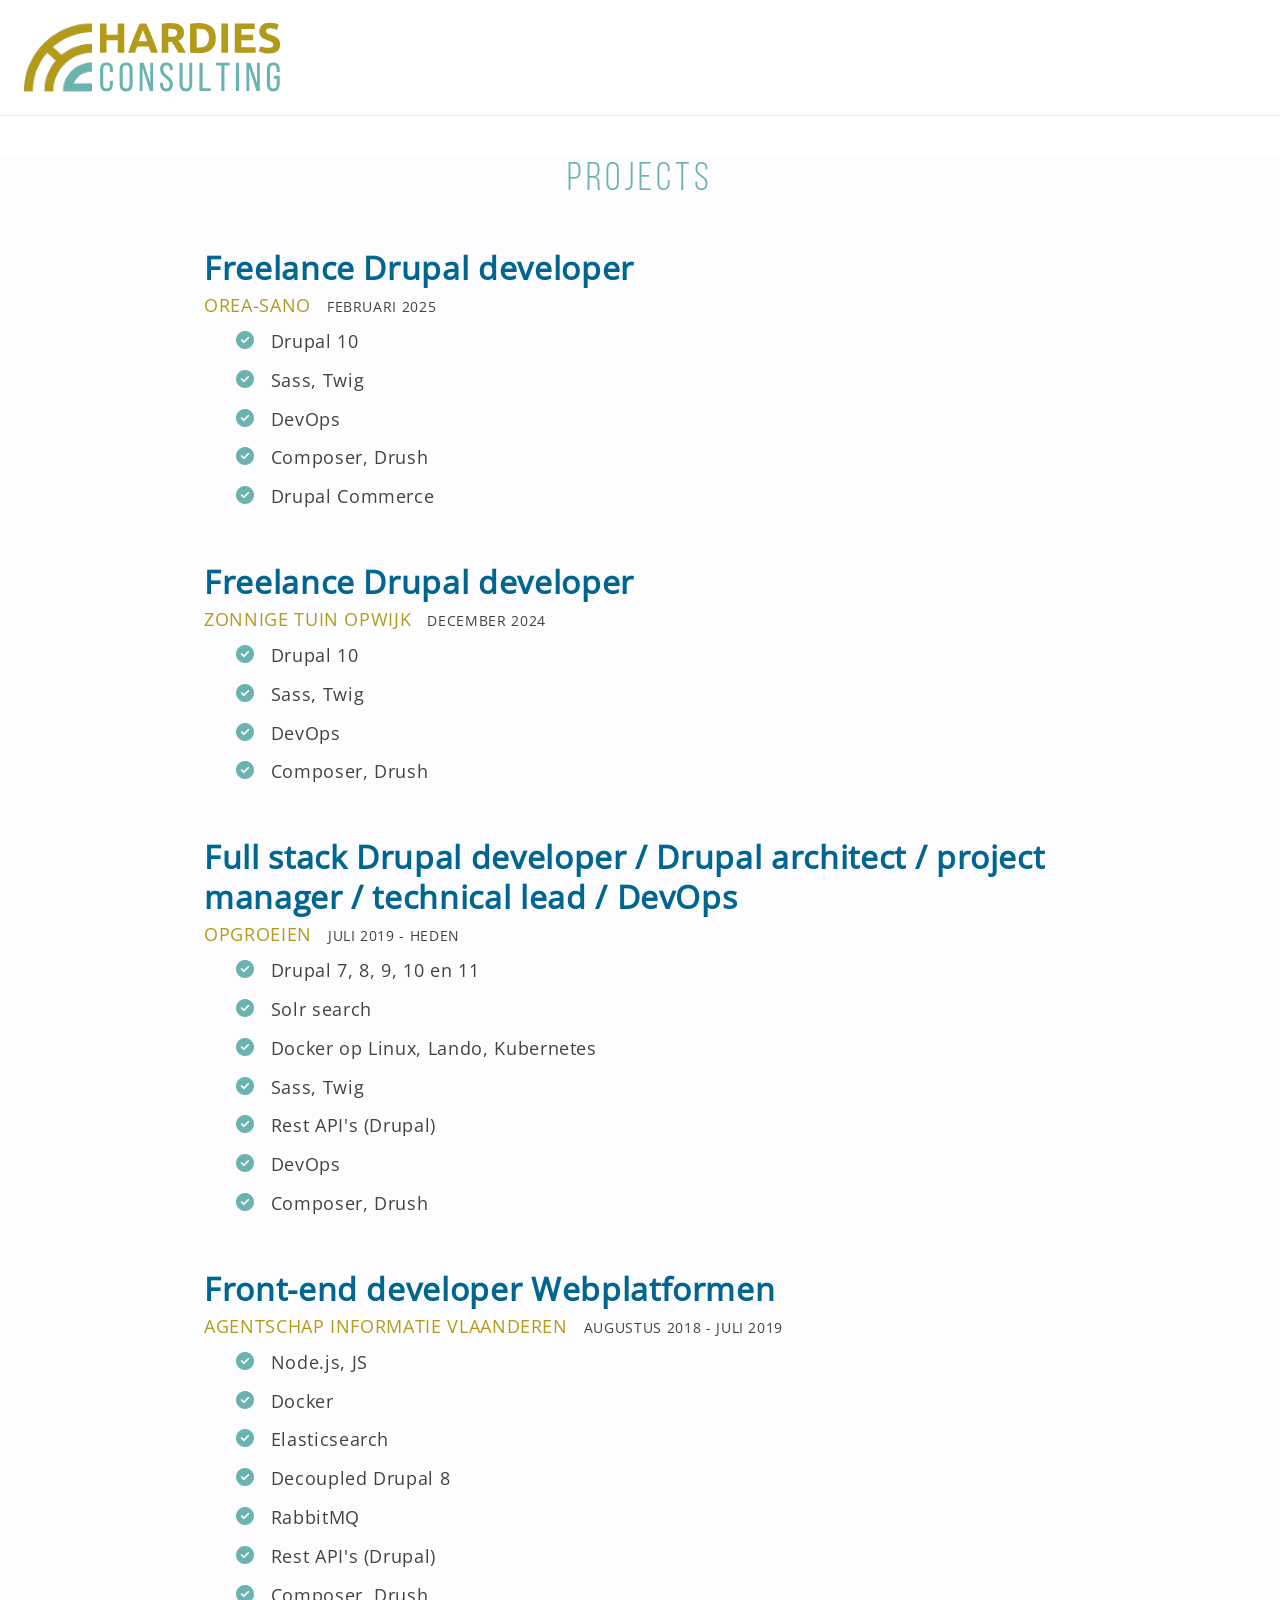
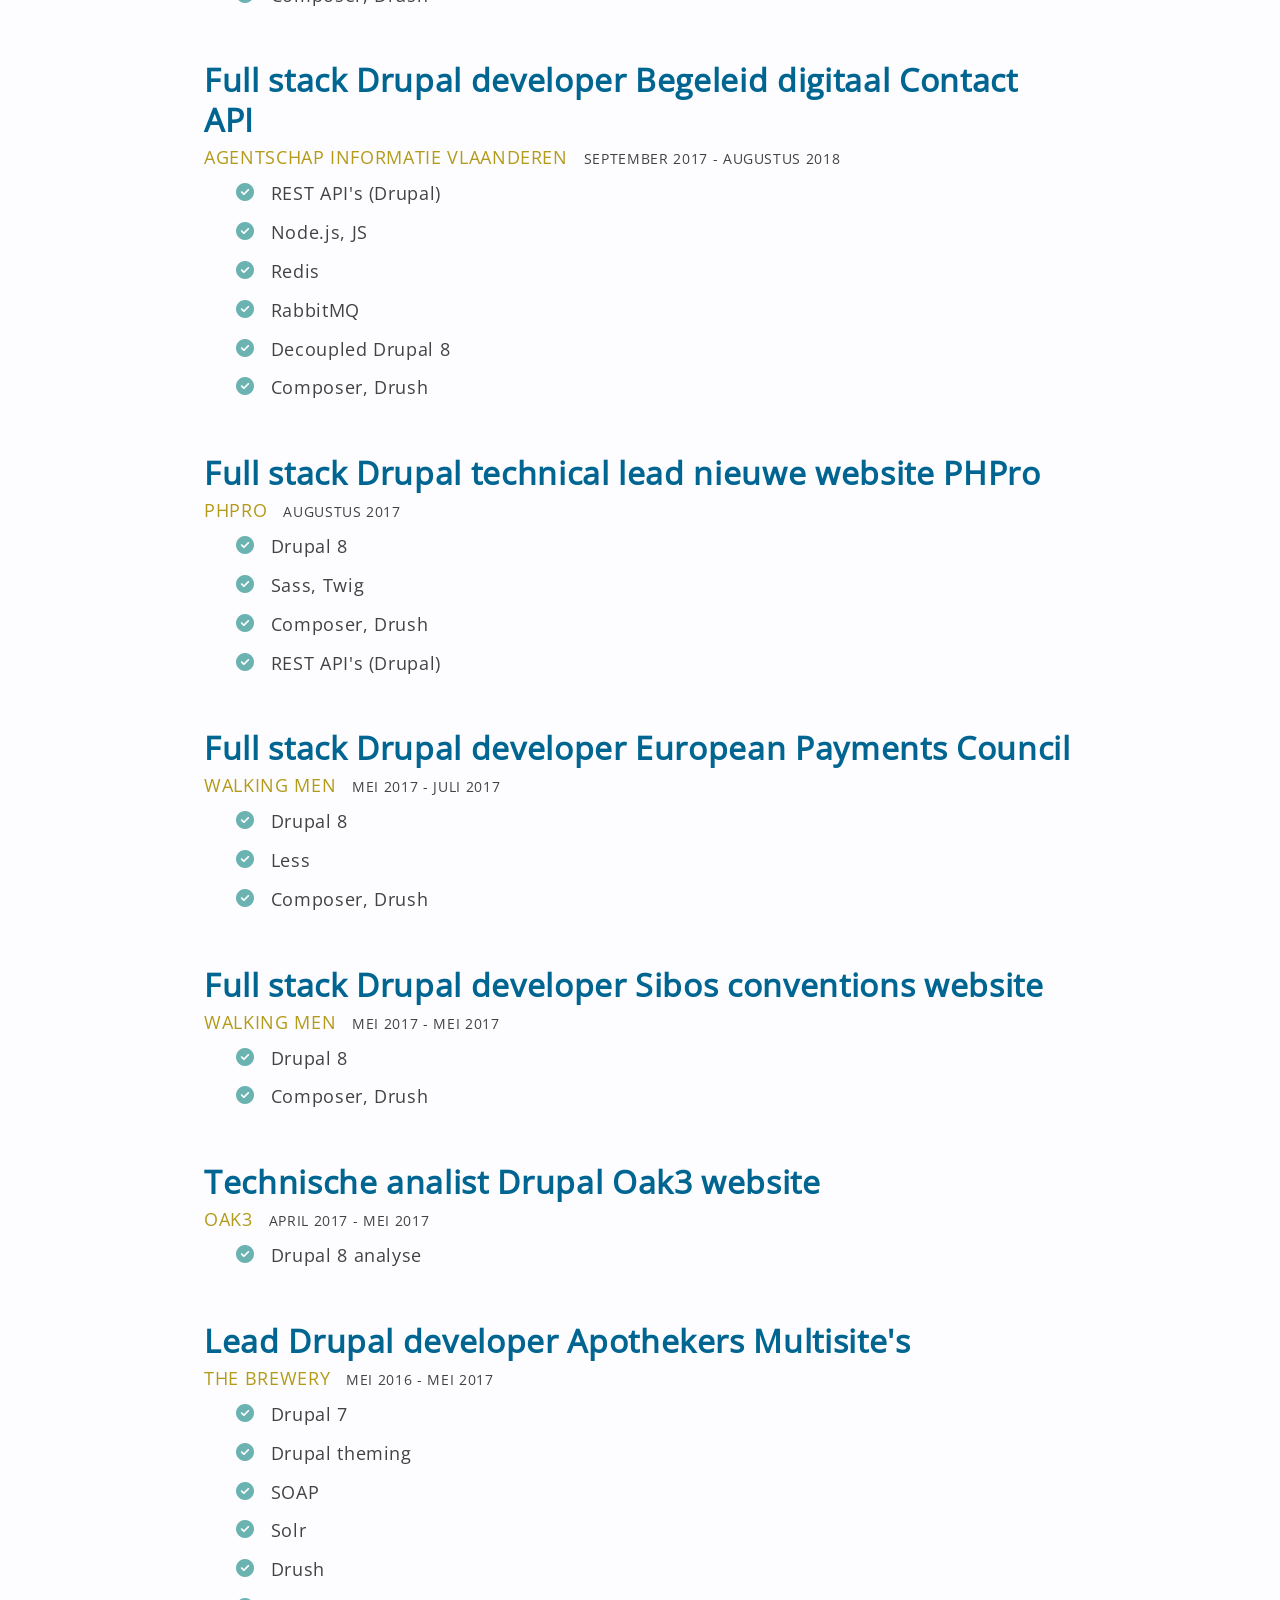
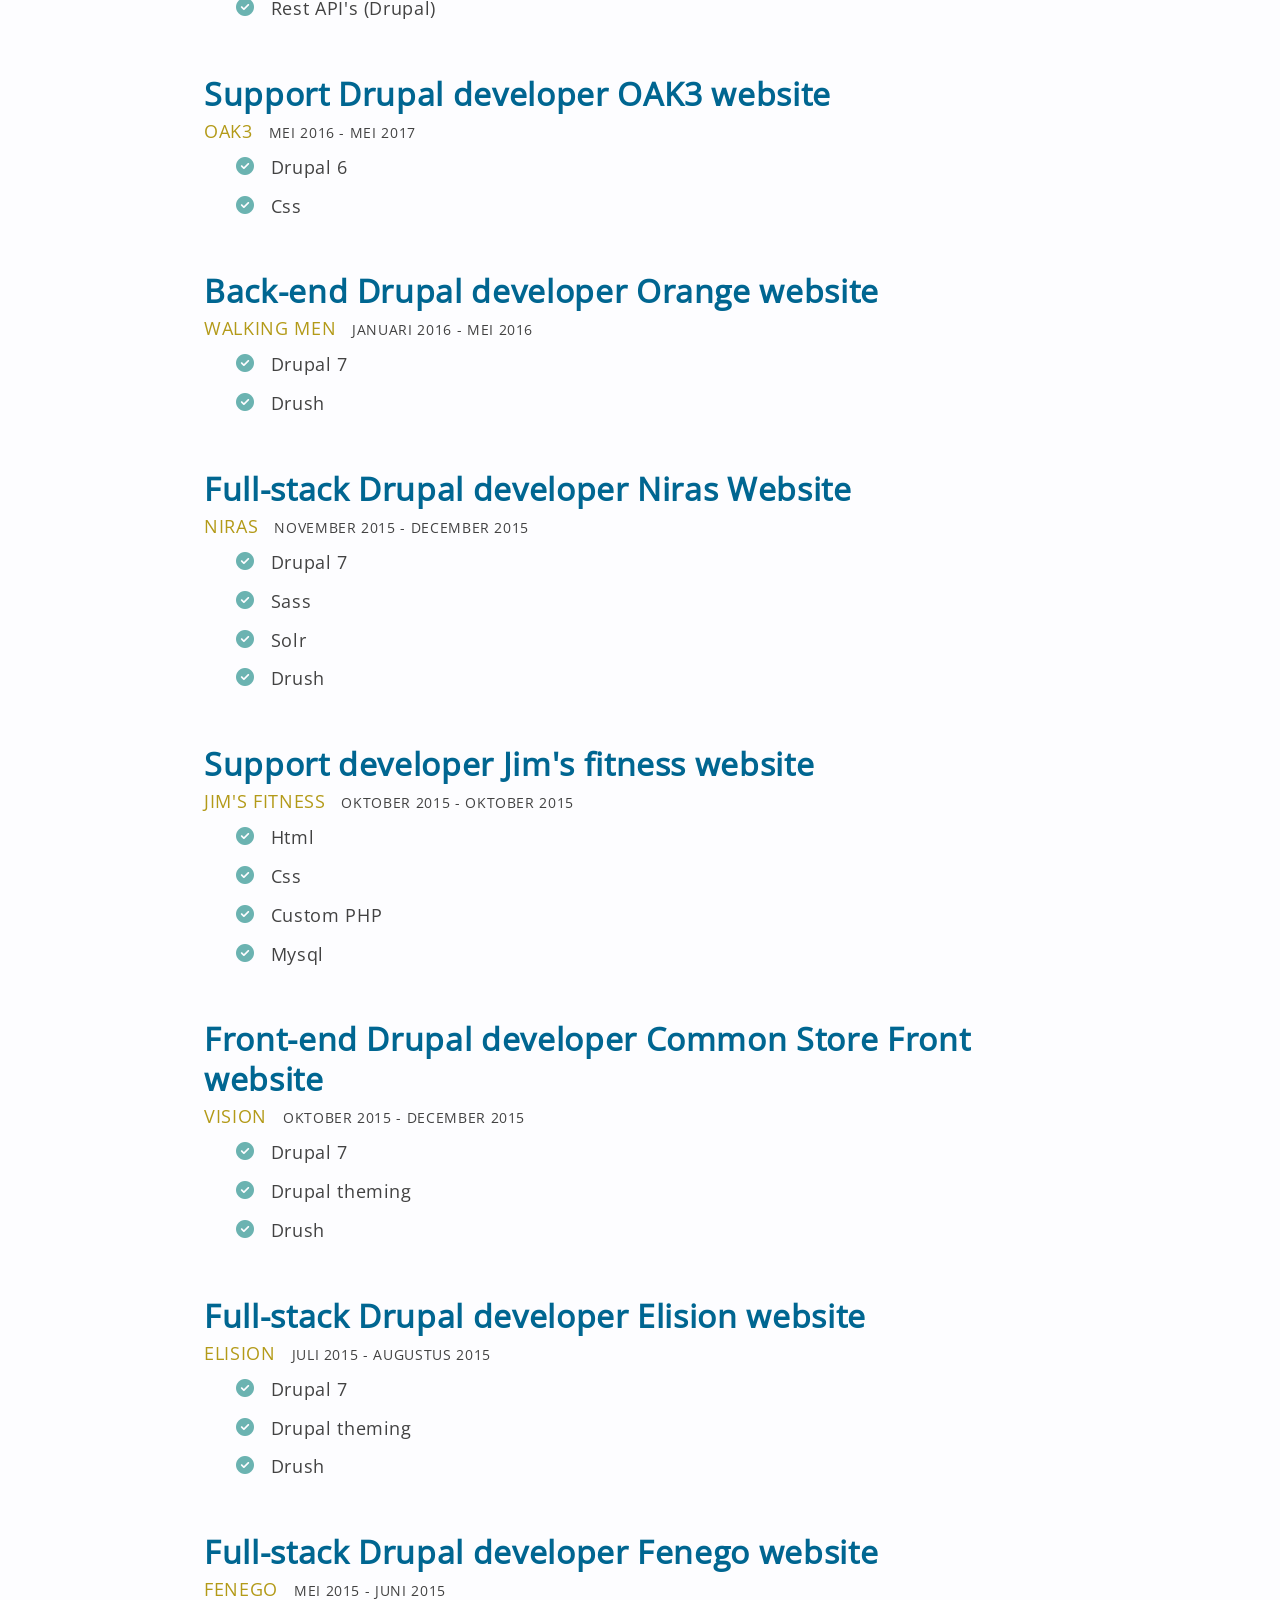
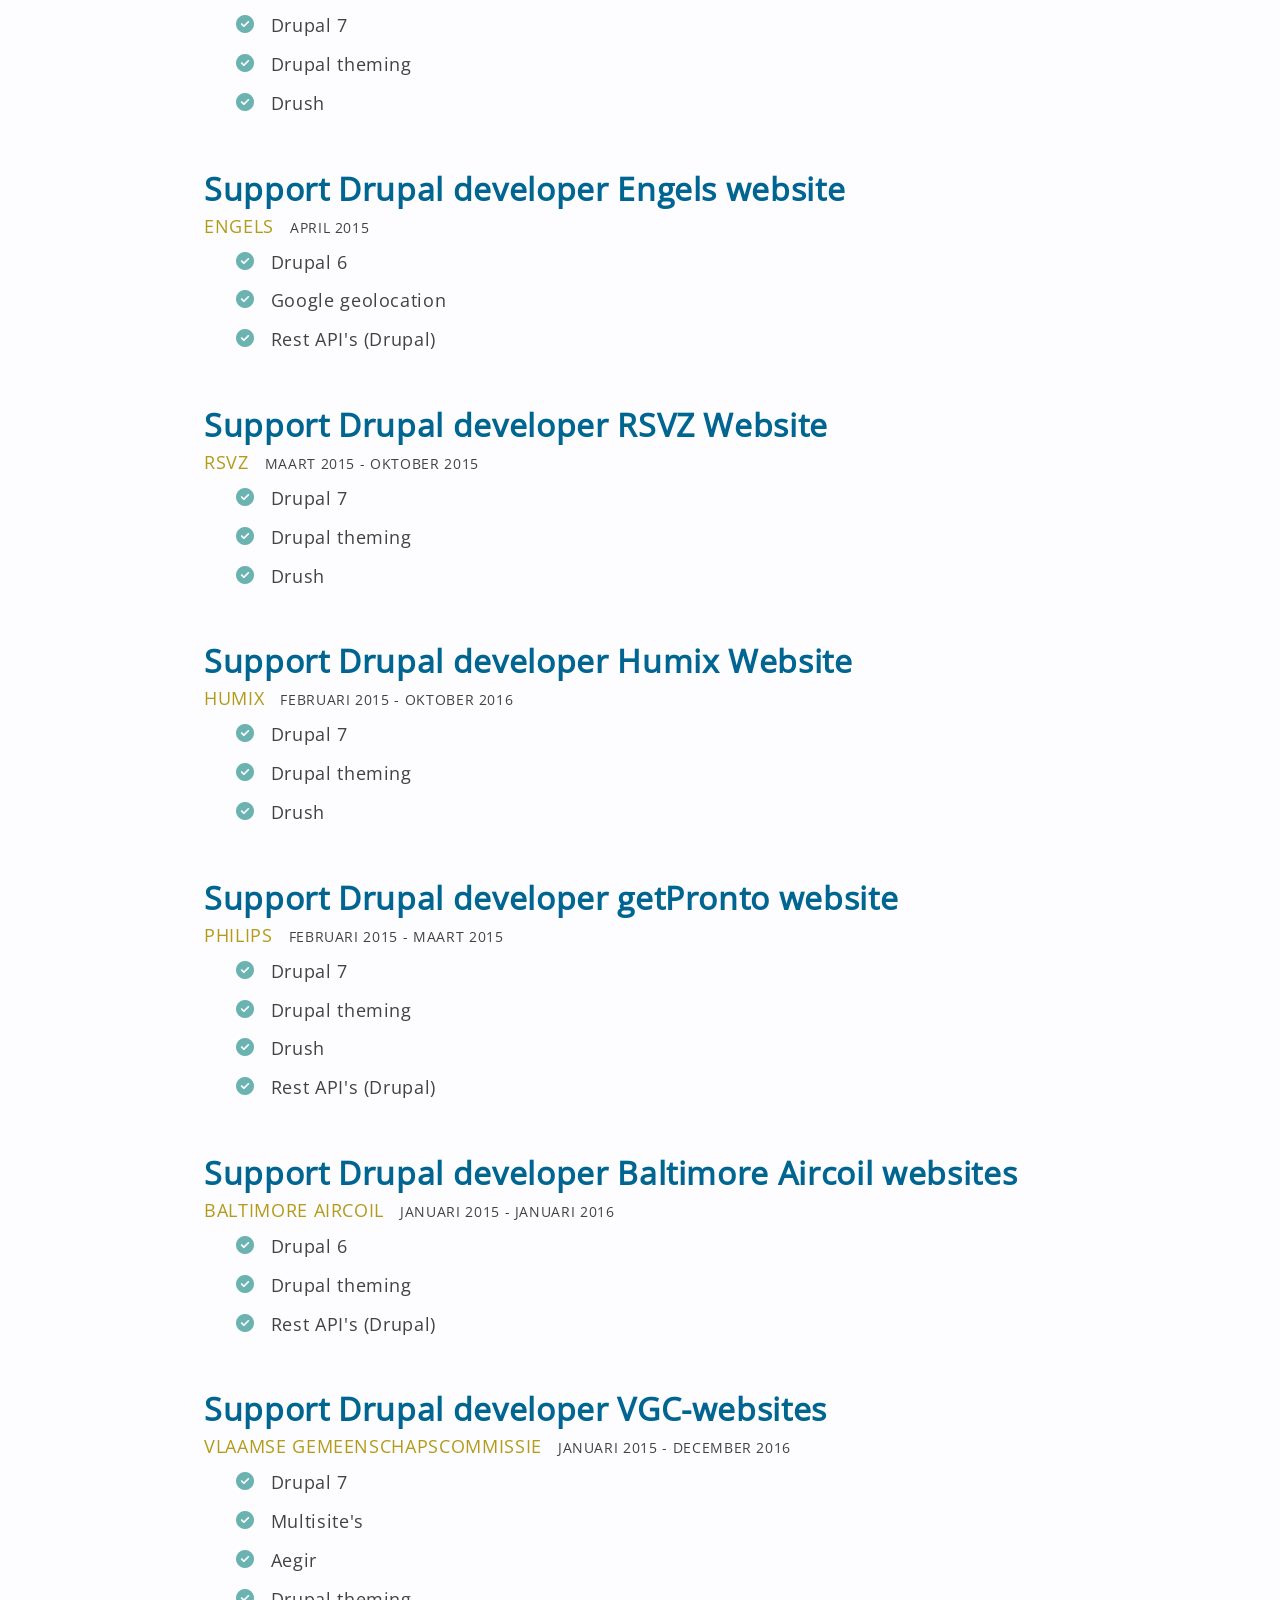
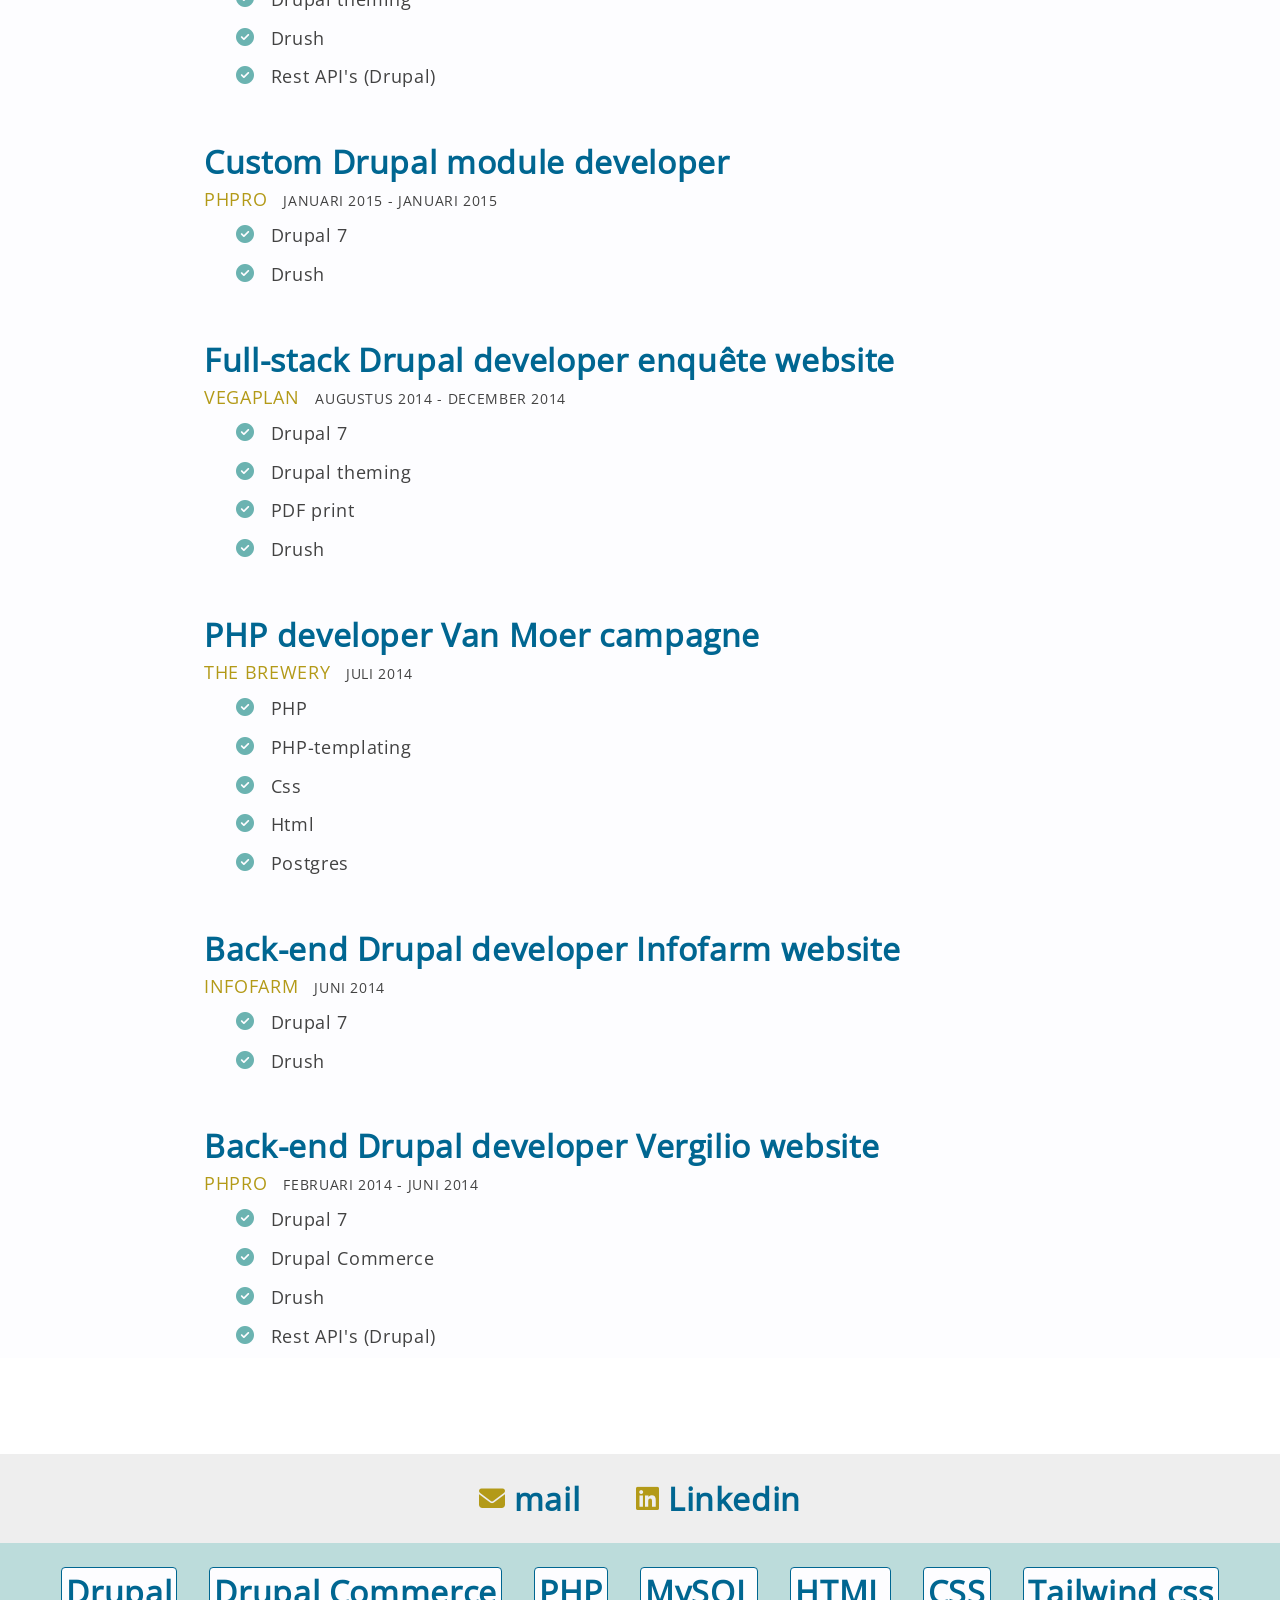
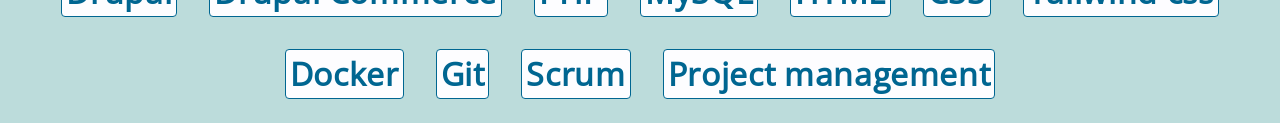
==== projects/index.html @ 497b642d "adding projects page" ====
<!doctype html>
<html lang="en" dir="ltr" prefix="og: https://ogp.me/ns#">
  <head>
    <meta charset="utf-8" />
    <meta name="description" content="Projects of Kwinten Hardies. All round freelance web developer with more than ten years of experiece." />
    <meta name="abstract" content="Projects of Kwinten Hardies. All round freelance web developer with more than ten years of experiece.." />
    <meta name="keywords" content="Freelance, Hardies Consulting, Kwinten Hardies, Hardies, Kwinten, Web developer, Drupal, Scrum, TailwindCss, HTML, CSS, Projects" />
    <meta name="geo.region" content="BE" />
    <meta name="geo.placename" content="Opwijk" />
    <meta name="robots" content="index, follow" />
    <link rel="shortlink" href="https://hardiesconsulting.be/projects" />
    <link rel="canonical" href="https://hardiesconsulting.be/projects" />
    <meta property="og:site_name" content="Hardies Consulting" />
    <meta property="og:url" content="https://hardiesconsulting.be/projects/index.html" />
    <meta property="og:title" content="Homepage" />
    <meta property="og:locality" content="Opwijk" />
    <meta property="og:region" content="Vlaams-Brabant" />
    <meta property="og:postal_code" content="1745" />
    <meta property="og:country_name" content="België" />
    <meta property="og:email" content="kwinten@hardiesconsulting.be" />
    <meta property="og:locale" content="nl_BE" />
    <meta name="MobileOptimized" content="width" />
    <meta name="HandheldFriendly" content="true" />
    <meta name="viewport" content="width=device-width, initial-scale=1.0" />
    <link rel="icon" href="images/favicon.ico" type="image/vnd.microsoft.icon" />
    <!-- <link href="../css/site.css" rel="stylesheet" /> -->
    <link href="../css/site_compressed.css" rel="stylesheet" />
    <link href="https://cdnjs.cloudflare.com/ajax/libs/font-awesome/6.2.1/css/all.min.css" rel="stylesheet" />
    <title>Hardies Consulting - Projects</title>
  </head>

  <body>
    <header>
      <a href="/" class="go-home"><img src="../images/logo.svg" alt="HardiesConsultingLogo" /></a>
    </header>
    <main>
      <section class="projects">
        <h2>Projects</h2>
        <ul>
          <li>
            <h3>Freelance Drupal developer</h3>
            <p class="when">Orea-Sano<span class="projects-when">februari 2025</span></p>
            <ul class="experience-skills">
              <li><i class="fa-solid fa-circle-check"></i>Drupal 10</li>
              <li><i class="fa-solid fa-circle-check"></i>Sass, Twig</li>
              <li><i class="fa-solid fa-circle-check"></i>DevOps</li>
              <li><i class="fa-solid fa-circle-check"></i>Composer, Drush</li>
              <li><i class="fa-solid fa-circle-check"></i>Drupal Commerce</li>
            </ul>
          </li>
          <li>
            <h3>Freelance Drupal developer</h3>
            <p class="when">Zonnige Tuin Opwijk<span class="projects-when">december 2024</span></p>
            <ul class="experience-skills">
              <li><i class="fa-solid fa-circle-check"></i>Drupal 10</li>
              <li><i class="fa-solid fa-circle-check"></i>Sass, Twig</li>
              <li><i class="fa-solid fa-circle-check"></i>DevOps</li>
              <li><i class="fa-solid fa-circle-check"></i>Composer, Drush</li>
            </ul>
          </li>
          <li>
            <h3>Full stack Drupal developer / Drupal architect / project manager / technical lead / DevOps</h3>
            <p class="when">Opgroeien<span class="projects-when">juli 2019 - heden</span></p>
            <ul class="experience-skills">
              <li><i class="fa-solid fa-circle-check"></i>Drupal 7, 8, 9, 10 en 11</li>
              <li><i class="fa-solid fa-circle-check"></i>Solr search</li>
              <li><i class="fa-solid fa-circle-check"></i>Docker op Linux, Lando, Kubernetes</li>
              <li><i class="fa-solid fa-circle-check"></i>Sass, Twig</li>
              <li><i class="fa-solid fa-circle-check"></i>Rest API's (Drupal)</li>
              <li><i class="fa-solid fa-circle-check"></i>DevOps</li>
              <li><i class="fa-solid fa-circle-check"></i>Composer, Drush</li>
            </ul>
          </li>

          <li>
            <h3>Front-end developer Webplatformen</h3>
            <p class="when">Agentschap Informatie Vlaanderen<span class="projects-when">augustus 2018 - juli 2019</p>
            <ul class="experience-skills">
              <li><i class="fa-solid fa-circle-check"></i>Node.js, JS</li>
              <li><i class="fa-solid fa-circle-check"></i>Docker</li>
              <li><i class="fa-solid fa-circle-check"></i>Elasticsearch</li>
              <li><i class="fa-solid fa-circle-check"></i>Decoupled Drupal 8</li>
              <li><i class="fa-solid fa-circle-check"></i>RabbitMQ</li>
              <li><i class="fa-solid fa-circle-check"></i>Rest API's (Drupal)</li>
              <li><i class="fa-solid fa-circle-check"></i>Composer, Drush</li>
            </ul>
          </li>

          <li>
            <h3>Full stack Drupal developer Begeleid digitaal Contact API</h3>
            <p class="when">Agentschap Informatie Vlaanderen<span class="projects-when">september 2017 - augustus 2018</p>
            <ul class="experience-skills">
              <li><i class="fa-solid fa-circle-check"></i>REST API's (Drupal)</li>
              <li><i class="fa-solid fa-circle-check"></i>Node.js, JS</li>
              <li><i class="fa-solid fa-circle-check"></i>Redis</li>
              <li><i class="fa-solid fa-circle-check"></i>RabbitMQ</li>
              <li><i class="fa-solid fa-circle-check"></i>Decoupled Drupal 8</li>
              <li><i class="fa-solid fa-circle-check"></i>Composer, Drush</li>
            </ul>
          </li>

          <li>
            <h3>Full stack Drupal technical lead nieuwe website PHPro</h3>
            <p class="when">PHPro<span class="projects-when">augustus 2017</p>
            <ul class="experience-skills">
              <li><i class="fa-solid fa-circle-check"></i>Drupal 8</li>
              <li><i class="fa-solid fa-circle-check"></i>Sass, Twig</li>
              <li><i class="fa-solid fa-circle-check"></i>Composer, Drush</li>
              <li><i class="fa-solid fa-circle-check"></i>REST API's (Drupal)</li>
            </ul>
          </li>

          <li>
            <h3>Full stack Drupal developer European Payments Council</h3>
            <p class="when">Walking Men<span class="projects-when">mei 2017 - juli 2017</p>
            <ul class="experience-skills">
              <li><i class="fa-solid fa-circle-check"></i>Drupal 8</li>
              <li><i class="fa-solid fa-circle-check"></i>Less</li>
              <li><i class="fa-solid fa-circle-check"></i>Composer, Drush</li>
            </ul>
          </li>

          <li>
            <h3>Full stack Drupal developer Sibos conventions website</h3>
            <p class="when">Walking Men<span class="projects-when">mei 2017 - mei 2017</p>
            <ul class="experience-skills">
              <li><i class="fa-solid fa-circle-check"></i>Drupal 8</li>
              <li><i class="fa-solid fa-circle-check"></i>Composer, Drush</li>
            </ul>
          </li>

          <li>
            <h3>Technische analist Drupal Oak3 website</h3>
            <p class="when">OAK3<span class="projects-when">april 2017 - mei 2017</p>
            <ul class="experience-skills">
              <li><i class="fa-solid fa-circle-check"></i>Drupal 8 analyse</li>
            </ul>
          </li>

          <li>
            <h3>Lead Drupal developer Apothekers Multisite's</h3>
            <p class="when">The Brewery<span class="projects-when">mei 2016 - mei 2017</p>
            <ul class="experience-skills">
              <li><i class="fa-solid fa-circle-check"></i>Drupal 7</li>
              <li><i class="fa-solid fa-circle-check"></i>Drupal theming</li>
              <li><i class="fa-solid fa-circle-check"></i>SOAP</li>
              <li><i class="fa-solid fa-circle-check"></i>Solr</li>
              <li><i class="fa-solid fa-circle-check"></i>Drush</li>
              <li><i class="fa-solid fa-circle-check"></i>Rest API's (Drupal)</li>
            </ul>
          </li>

          <li>
            <h3>Support Drupal developer OAK3 website</h3>
            <p class="when">OAK3<span class="projects-when">mei 2016 - mei 2017</p>
            <ul class="experience-skills">
              <li><i class="fa-solid fa-circle-check"></i>Drupal 6</li>
              <li><i class="fa-solid fa-circle-check"></i>Css</li>
            </ul>
          </li>

          <li>
            <h3>Back-end Drupal developer Orange website</h3>
            <p class="when">Walking Men<span class="projects-when">januari 2016 - mei 2016</p>
            <ul class="experience-skills">
              <li><i class="fa-solid fa-circle-check"></i>Drupal 7</li>
              <li><i class="fa-solid fa-circle-check"></i>Drush</li>
            </ul>
          </li>

          <li>
            <h3>Full-stack Drupal developer Niras Website</h3>
            <p class="when">Niras<span class="projects-when">november 2015 - december 2015</p>
            <ul class="experience-skills">
              <li><i class="fa-solid fa-circle-check"></i>Drupal 7</li>
              <li><i class="fa-solid fa-circle-check"></i>Sass</li>
              <li><i class="fa-solid fa-circle-check"></i>Solr</li>
              <li><i class="fa-solid fa-circle-check"></i>Drush</li>
            </ul>
          </li>

          <li>
            <h3>Support developer Jim's fitness website</h3>
            <p class="when">Jim's Fitness<span class="projects-when">oktober 2015 - oktober 2015</p>
            <ul class="experience-skills">
              <li><i class="fa-solid fa-circle-check"></i>Html</li>
              <li><i class="fa-solid fa-circle-check"></i>Css</li>
              <li><i class="fa-solid fa-circle-check"></i>Custom PHP</li>
              <li><i class="fa-solid fa-circle-check"></i>Mysql</li>
            </ul>
          </li>

          <li>
            <h3>Front-end Drupal developer Common Store Front website</h3>
            <p class="when">Vision<span class="projects-when">oktober 2015 - december 2015</p>
            <ul class="experience-skills">
              <li><i class="fa-solid fa-circle-check"></i>Drupal 7</li>
              <li><i class="fa-solid fa-circle-check"></i>Drupal theming</li>
              <li><i class="fa-solid fa-circle-check"></i>Drush</li>
            </ul>
          </li>

          <li>
            <h3>Full-stack Drupal developer Elision website</h3>
            <p class="when">Elision<span class="projects-when">juli 2015 - augustus 2015</p>
            <ul class="experience-skills">
              <li><i class="fa-solid fa-circle-check"></i>Drupal 7</li>
              <li><i class="fa-solid fa-circle-check"></i>Drupal theming</li>
              <li><i class="fa-solid fa-circle-check"></i>Drush</li>
            </ul>
          </li>

          <li>
            <h3>Full-stack Drupal developer Fenego website</h3>
            <p class="when">Fenego<span class="projects-when">mei 2015 - juni 2015</p>
            <ul class="experience-skills">
              <li><i class="fa-solid fa-circle-check"></i>Drupal 7</li>
              <li><i class="fa-solid fa-circle-check"></i>Drupal theming</li>
              <li><i class="fa-solid fa-circle-check"></i>Drush</li>
            </ul>
          </li>

          <li>
            <h3>Support Drupal developer Engels website</h3>
            <p class="when">Engels<span class="projects-when">april 2015</p>
            <ul class="experience-skills">
              <li><i class="fa-solid fa-circle-check"></i>Drupal 6</li>
              <li><i class="fa-solid fa-circle-check"></i>Google geolocation</li>
              <li><i class="fa-solid fa-circle-check"></i>Rest API's (Drupal)</li>
            </ul>
          </li>

          <li>
            <h3>Support Drupal developer RSVZ Website</h3>
            <p class="when">RSVZ<span class="projects-when">maart 2015 - oktober 2015</p>
            <ul class="experience-skills">
              <li><i class="fa-solid fa-circle-check"></i>Drupal 7</li>
              <li><i class="fa-solid fa-circle-check"></i>Drupal theming</li>
              <li><i class="fa-solid fa-circle-check"></i>Drush</li>
            </ul>
          </li>

          <li>
            <h3>Support Drupal developer Humix Website</h3>
            <p class="when">Humix<span class="projects-when">februari 2015 - oktober 2016</p>
            <ul class="experience-skills">
              <li><i class="fa-solid fa-circle-check"></i>Drupal 7</li>
              <li><i class="fa-solid fa-circle-check"></i>Drupal theming</li>
              <li><i class="fa-solid fa-circle-check"></i>Drush</li>
            </ul>
          </li>

          <li>
            <h3>Support Drupal developer getPronto website</h3>
            <p class="when">Philips<span class="projects-when">februari 2015 - maart 2015</p>
            <ul class="experience-skills">
              <li><i class="fa-solid fa-circle-check"></i>Drupal 7</li>
              <li><i class="fa-solid fa-circle-check"></i>Drupal theming</li>
              <li><i class="fa-solid fa-circle-check"></i>Drush</li>
              <li><i class="fa-solid fa-circle-check"></i>Rest API's (Drupal)</li>
            </ul>
          </li>

          <li>
            <h3>Support Drupal developer Baltimore Aircoil websites</h3>
            <p class="when">Baltimore Aircoil<span class="projects-when">januari 2015 - januari 2016</p>
            <ul class="experience-skills">
              <li><i class="fa-solid fa-circle-check"></i>Drupal 6</li>
              <li><i class="fa-solid fa-circle-check"></i>Drupal theming</li>
              <li><i class="fa-solid fa-circle-check"></i>Rest API's (Drupal)</li>
            </ul>
          </li>

          <li>
            <h3>Support Drupal developer VGC-websites</h3>
            <p class="when">Vlaamse gemeenschapscommissie<span class="projects-when">januari 2015 - december 2016</p>
            <ul class="experience-skills">
              <li><i class="fa-solid fa-circle-check"></i>Drupal 7</li>
              <li><i class="fa-solid fa-circle-check"></i>Multisite's</li>
              <li><i class="fa-solid fa-circle-check"></i>Aegir</li>
              <li><i class="fa-solid fa-circle-check"></i>Drupal theming</li>
              <li><i class="fa-solid fa-circle-check"></i>Drush</li>
              <li><i class="fa-solid fa-circle-check"></i>Rest API's (Drupal)</li>
            </ul>
          </li>

          <li>
            <h3>Custom Drupal module developer</h3>
            <p class="when">PHPro<span class="projects-when">januari 2015 - januari 2015</p>
            <ul class="experience-skills">
              <li><i class="fa-solid fa-circle-check"></i>Drupal 7</li>
              <li><i class="fa-solid fa-circle-check"></i>Drush</li>
            </ul>
          </li>

          <li>
            <h3>Full-stack Drupal developer enquête website</h3>
            <p class="when">Vegaplan<span class="projects-when">augustus 2014 - december 2014</p>
            <ul class="experience-skills">
              <li><i class="fa-solid fa-circle-check"></i>Drupal 7</li>
              <li><i class="fa-solid fa-circle-check"></i>Drupal theming</li>
              <li><i class="fa-solid fa-circle-check"></i>PDF print</li>
              <li><i class="fa-solid fa-circle-check"></i>Drush</li>
            </ul>
          </li>

          <li>
            <h3>PHP developer Van Moer campagne</h3>
            <p class="when">The Brewery<span class="projects-when">juli 2014</p>
            <ul class="experience-skills">
              <li><i class="fa-solid fa-circle-check"></i>PHP</li>
              <li><i class="fa-solid fa-circle-check"></i>PHP-templating</li>
              <li><i class="fa-solid fa-circle-check"></i>Css</li>
              <li><i class="fa-solid fa-circle-check"></i>Html</li>
              <li><i class="fa-solid fa-circle-check"></i>Postgres</li>
            </ul>
          </li>

          <li>
            <h3>Back-end Drupal developer Infofarm website</h3>
            <p class="when">Infofarm<span class="projects-when">juni 2014</p>
            <ul class="experience-skills">
              <li><i class="fa-solid fa-circle-check"></i>Drupal 7</li>
              <li><i class="fa-solid fa-circle-check"></i>Drush</li>
            </ul>
          </li>

          <li>
            <h3>Back-end Drupal developer Vergilio website</h3>
            <p class="when">PHPro<span class="projects-when">februari 2014 - juni 2014</p>
            <ul class="experience-skills">
              <li><i class="fa-solid fa-circle-check"></i>Drupal 7</li>
              <li><i class="fa-solid fa-circle-check"></i>Drupal Commerce</li>
              <li><i class="fa-solid fa-circle-check"></i>Drush</li>
              <li><i class="fa-solid fa-circle-check"></i>Rest API's (Drupal)</li>
            </ul>
          </li>
        </ul>
      </section>
    </main>
    <footer>
      <div class="contact">
        <ul>
          <li>
            <a href="mailto:kwinten@hardiesconsulting.be" target="_blank">
              <i class="fa-solid fa-envelope"></i>
              <h3>mail</h3>
            </a>
          </li>
          <li>
            <a href="https://www.linkedin.com/company/hardies-consulting" target="_blank">
              <i class="fa-brands fa-linkedin"></i>
              <h3>Linkedin</h3>
            </a>
          </li>
        </ul>
      </div>
      <div class="footer-skills">
        <ul class="technologies">
          <li>
            <h3>Drupal</h3>
          </li>
          <li>
            <h3>Drupal Commerce</h3>
          </li>
          <li>
            <h3>PHP</h3>
          </li>
          <li>
            <h3>MySQL</h3>
          </li>
          <li>
            <h3>HTML</h3>
          </li>
          <li>
            <h3>CSS</h3>
          </li>
          <li>
            <h3>Tailwind css</h3>
          </li>
          <li>
            <h3>Docker</h3>
          </li>
          <li>
            <h3>Git</h3>
          </li>
          <li>
            <h3>Scrum</h3>
          </li>
          <li>
            <h3>Project management</h3>
          </li>
        </ul>
      </div>
    </footer>
  </body>
</html>
---- css/site.css ----
:root {
  --color-black: rgba(66, 66, 66, 1);
  --color-text: rgba(0, 102, 145, 1);
  --color-text-darker: rgba(0, 68, 110, 1);
  --color-gold: rgba(179, 154, 24, 1);
  --color-blue: rgba(107, 179, 177, 1);
  --color-light-blue: rgba(188, 220, 219, 1);
  --color-light-grey: rgba(238, 238, 238, 1);
  --color-warm-white: rgba(253, 253, 255, 1);
  --rem-text-gap: 1.25rem;
  --rem-text-gap-tablet: 2.25rem;
  --rem-text-gap-desktop: 2.75rem;
  --rem-section-gap: 2.5rem;
  --rem-section-gap-tablet: 3.5rem;
  --rem-section-gap-desktop: 6rem;
  --rem-padding-left-right: 1.5rem;
  --rem-grid-gap: 2.5rem;
  --rem-grid-tablet: 3.5rem;
  --rem-grid-desktop: 4rem;
}

@font-face {
  font-family: "open-sans";
  src: url(../fonts/open-sans-v35-latin-regular.woff2);
  font-weight: normal;
}

@font-face {
  font-family: "ubuntu";
  src: url(../fonts/ubuntu-v20-latin-700.woff2);
  font-weight: 700;
}

@font-face {
  font-family: "bebas";
  src: url(../fonts/bebas-neue-v14-latin-light.woff2);
  font-weight: 700;
}

* {
  box-sizing: border-box;
}

body {
  background: none repeat scroll 0 0 transparent;
  border: medium none;
  border-spacing: 0;
  color: var(--color-black);
  font-family: "open-sans";
  font-size: 1.25rem;
  line-height: 1.75rem;
  letter-spacing: 0.025em;
  list-style: none outside none;
  margin: 0;
  padding: 0;
  scroll-behavior: smooth;
}

h1 {
  font-size: 2.25rem;
  line-height: 2.75rem;
  font-family: "ubuntu";
  font-weight: 700;
  color: var(--color-gold);
  letter-spacing: 2px;
  text-transform: uppercase;
  margin: 0;
  max-width: 920px;
}

h2 {
  font-size: 2rem;
  line-height: 2.5rem;
  font-family: "bebas";
  color: var(--color-blue);
  letter-spacing: 4px;
  margin: 0;
  font-weight: 700;
  text-align: center;
  max-width: 920px;
}

h3 {
  font-size: 1.75rem;
  line-height: 2rem;
  margin: 0;
  max-width: 920px;
  color: var(--color-text);
}

p {
  margin: 0;
}

a {
  text-decoration-skip-ink: auto;
  text-decoration: none;
}

img {
  max-width: 100%;
  height: auto;
  display: block;
}

ul {
  list-style: none;
  margin: 0;
  padding: 0;
}

header {
  border-bottom: 1px solid var(--color-light-grey);
  margin-bottom: var(--rem-section-gap);
}

header img {
  height: 115px;
  margin-left: 8px;
}

main {
  display: flex;
  flex-direction: column;
  gap: var(--rem-section-gap);
  background-color: var(--color-warm-white);
}

section {
  padding-left: var(--rem-padding-left-right);
  padding-right: var(--rem-padding-left-right);
  display: flex;
  flex-direction: column;
  gap: var(--rem-text-gap);
  max-width: 920px;
  width: 100%;
  margin-left: auto;
  margin-right: auto;
}

section ul {
  display: flex;
  flex-direction: column;
  gap: var(--rem-text-gap);
}

section ul.grid {
  display: grid;
  gap: var(--rem-grid-gap);
  grid-template-columns: repeat(1, minmax(0, 1fr));
  text-align: center;
}
section ul.grid.start-with-two {
  grid-template-columns: repeat(2, minmax(0, 1fr));
}

footer {
  margin-top: var(--rem-section-gap);
  background-color: var(--color-warm-white);
  border-top: 1px solid var(--color-light-grey);
}

footer ul {
  display: flex;
  justify-content: center;
  gap: var(--rem-text-gap);
  flex-wrap: wrap;
  align-items: center;
}

footer .contact ul {
  gap: var(--rem-section-gap);
}

footer .contact ul li i {
  color: var(--color-gold);
}

footer ul li {
  display: inline-block;
}

footer ul li a {
  display: flex;
  align-items: center;
  color: var(--color-text-darker);
  gap: 0.5rem;
}
footer ul li a:hover h3 {
  color: var(--color-text);
  text-decoration: underline;
}

footer .contact {
  background-color: var(--color-light-grey);
  padding: var(--rem-padding-left-right);
}

footer .footer-skills {
  padding: var(--rem-padding-left-right);
  background-color: var(--color-light-blue);
}

.hero-content-left {
  display: flex;
  flex-direction: column;
  gap: var(--rem-text-gap);
}

.hero-content-left h2 {
  text-align: left;
}

.hero-content-right img {
  max-height: 500px;
  margin-left: auto;
  margin-right: auto;
}

.btn {
  width: 100%;
  border-width: 1px;
  border: solid;
  padding-top: 0.75rem;
  padding-bottom: 0.75rem;
  padding-left: 1.25rem;
  padding-right: 1.25rem;
  border-radius: 0.25rem;
  display: block;
  text-align: center;
  background-color: rgb(0 102 145 / 1);
  border-color: rgb(0 102 145 / 1);
  color: rgb(253 253 255 / 1);
}

.btn:hover {
  background-color: rgb(0 68 110 / 1);
  border-color: rgb(0 68 110 / 1);
}

.btn-for-more.mobile-only {
  margin-top: 1rem;
}

.btn-for-more.from-tablet {
  display: none;
}

.when {
  color: var(--color-gold);
  text-transform: uppercase;
  font-size: 18px;
  text-align: left;
}

.where {
  font-size: 18px;
}

.projects-when {
  font-size: 14px;
  margin-left: 1rem;
  color: var(--color-black);
}

.meter,
.meter-value {
  height: 1.5rem;
  border-radius: 0.25rem;
  background-color: var(--color-light-grey);
}

.meter-value {
  background-color: var(--color-text);
}

.experience-skills {
  font-size: 18px;
  gap: 0;
  padding-left: 2rem;
}

.experience-skills li {
  display: flex;
  flex-direction: row;
  align-items: center;
  gap: 1rem;
  margin-bottom: 0.3rem;
}

.experience-skills li i {
  color: var(--color-blue);
}

.grid i {
  color: var(--color-gold);
  font-size: 60px;
  margin-bottom: 8px;
}

.latest-projects {
  padding-top: var(--rem-section-gap);
  padding-bottom: var(--rem-section-gap);
  max-width: 100%;
}

.latest-projects-wrapper {
  display: flex;
  flex-direction: column;
  gap: var(--rem-text-gap);
  max-width: 1400px;
  margin-left: auto;
  margin-right: auto;
}

.latest-projects-wrapper h2 {
  margin-left: auto;
  margin-right: auto;
}

.card {
  background-color: var(--color-light-blue);
  box-shadow: 10px 10px 5px 0px rgba(66, 66, 66, 0.2);
}

.card .info {
  padding-left: var(--rem-text-gap);
  padding-right: var(--rem-text-gap);
  padding-bottom: var(--rem-section-gap);
  padding-top: var(--rem-section-gap);
  display: flex;
  flex-direction: column;
  gap: var(--rem-text-gap);
}

.card .info h3 {
  text-align: left;
  color: var(--color-black);
}

.card a:hover .info h3 {
  text-decoration: underline;
}

.technologies {
  flex-direction: row;
  flex-wrap: wrap;
  font-size: 1rem;
  gap: 0.75rem;
}

.technologies li {
  color: var(--color-text);
  border: 1px solid var(--color-text);
  border-radius: 0.25rem;
  padding: 0.25rem;
  background-color: var(--color-warm-white);
}

.experiences ul li:not(:last-child),
.certificates ul li:not(:last-child) {
  border-bottom: 1px solid var(--color-blue);
  padding: 0 0 var(--rem-text-gap) 0;
}

@media (min-width: 768px) {
  body {
    font-size: 1.5rem;
    line-height: 2rem;
  }
  h1 {
    font-size: 2.375rem;
    line-height: 3rem;
  }

  h2 {
    font-size: 2.125rem;
    line-height: 2.625rem;
  }

  h3 {
    font-size: 1.875rem;
    line-height: 2.125rem;
  }

  header.absolute-header {
    position: absolute;
    border-bottom: none;
    margin-bottom: 0;
  }

  main {
    gap: var(--rem-section-gap-tablet);
  }

  section {
    gap: var(--rem-text-gap-tablet);
  }

  section ul {
    gap: var(--rem-text-gap-tablet);
  }

  section ul.grid {
    grid-template-columns: repeat(2, minmax(0, 1fr));
    gap: var(--rem-grid-tablet);
  }

  section ul.grid.start-with-two {
    grid-template-columns: repeat(3, minmax(0, 1fr));
  }
  section ul.grid.start-with-two.jump-to-four {
    grid-template-columns: repeat(4, minmax(0, 1fr));
  }

  footer {
    margin-top: var(--rem-section-gap-tablet);
  }

  footer .contact ul {
    gap: var(--rem-section-gap-tablet);
  }

  footer .footer-skills .technologies {
    gap: 2rem;
    max-width: 1400px;
    margin-left: auto;
    margin-right: auto;
  }

  .hero {
    background: linear-gradient(80deg, rgba(253, 253, 255, 1) 0%, rgba(253, 253, 255, 1) 52%, rgba(188, 220, 219, 1) 52%, rgba(188, 220, 219, 1) 100%);
    margin-left: 0;
    margin-right: 0;
    max-width: 100%;
    border-bottom: 1px solid var(--color-light-grey);
    flex-direction: row;
  }

  .hero-wrapper {
    max-width: 1400px;
    display: flex;
    margin-left: auto;
    margin-right: auto;
  }

  .hero-content-left {
    padding-top: 132px;
    max-width: 56%;
    padding-bottom: var(--rem-text-gap-tablet);
  }

  .hero-content-right {
    align-self: flex-end;
    margin-left: auto;
  }

  .btn {
    width: -moz-fit-content;
    width: fit-content;
  }

  .btn-for-more.mobile-only {
    display: none;
  }

  .btn-for-more.from-tablet {
    display: block;
    margin-bottom: 3px;
  }

  .experiences ul li:not(:last-child),
  .certificates ul li:not(:last-child) {
    padding: 0 0 var(--rem-text-gap-tablet) 0;
  }

  .latest-projects-wrapper {
    gap: var(--rem-text-gap-tablet);
  }

  .latest-projects-wrapper .title-link-wrapper {
    display: flex;
    align-items: center;
  }

  .latest-projects-wrapper .title-link-wrapper h2{
    margin-left: 0;
  }

  .card .img-wrapper {
    overflow: hidden;
  }

  .card .img-wrapper img {
    transition: transform 0.3s ease-in-out;
    vertical-align: middle;
  }
  .card a:hover .img-wrapper img {
    transform: scale(1.1);
  }
}

@media (min-width: 1024px) {
  body {
    font-size: 1.625rem;
    line-height: 2.125rem;
  }
  h1 {
    font-size: 2.625rem;
    line-height: 3.25rem;
  }

  h2 {
    font-size: 2.5rem;
    line-height: 3rem;
  }

  h3 {
    font-size: 2rem;
    line-height: 2.5rem;
  }

  main {
    gap: var(--rem-section-gap-desktop);
  }

  section {
    gap: var(--rem-text-gap-desktop);
  }

  section ul {
    gap: var(--rem-text-gap-desktop);
  }

  footer {
    margin-top: var(--rem-section-gap-desktop);
  }

  footer ul {
    gap: var(--rem-text-gap-desktop);
  }

  .hero-content-left {
    padding-bottom: var(--rem-text-gap-desktop);
  }

  .experiences ul li:not(:last-child),
  .certificates ul li:not(:last-child) {
    padding: 0 0 var(--rem-text-gap-desktop) 0;
  }

  .latest-projects {
    padding: var(--rem-section-gap-tablet);
    padding-bottom: var(--rem-section-gap-tablet);
  }
  .latest-projects-wrapper {
    gap: var(--rem-text-gap-desktop);
  }
}

@media (min-width: 1200px) {
  .latest-projects-wrapper .grid {
    grid-template-columns: repeat(3, minmax(0, 1fr));
    gap: var(--rem-grid-desktop);
  }
}
---- css/site_compressed.css ----
:root{--color-black:#424242ff;--color-text:#006691ff;--color-text-darker:#00446eff;--color-gold:#b39a18ff;--color-blue:#6bb3b1ff;--color-light-blue:#bcdcdbff;--color-light-grey:#eeef;--color-warm-white:#fdfdffff;--rem-text-gap:1.25rem;--rem-text-gap-tablet:2.25rem;--rem-text-gap-desktop:2.75rem;--rem-section-gap:2.5rem;--rem-section-gap-tablet:3.5rem;--rem-section-gap-desktop:6rem;--rem-padding-left-right:1.5rem;--rem-grid-gap:2.5rem;--rem-grid-tablet:3.5rem;--rem-grid-desktop:4rem}@font-face{font-family:"open-sans";src:url(../fonts/open-sans-v35-latin-regular.woff2);font-weight:400}@font-face{font-family:"ubuntu";src:url(../fonts/ubuntu-v20-latin-700.woff2);font-weight:700}@font-face{font-family:"bebas";src:url(../fonts/bebas-neue-v14-latin-light.woff2);font-weight:700}*{box-sizing:border-box}body{background:none repeat scroll 0 0 transparent;border:medium none;border-spacing:0;color:var(--color-black);font-family:"open-sans";font-size:1.25rem;line-height:1.75rem;letter-spacing:.025em;list-style:none outside none;margin:0;padding:0;scroll-behavior:smooth}h1{font-size:2.25rem;line-height:2.75rem;font-family:"ubuntu";font-weight:700;color:var(--color-gold);letter-spacing:2px;text-transform:uppercase;margin:0;max-width:920px}h2{font-size:2rem;line-height:2.5rem;font-family:"bebas";color:var(--color-blue);letter-spacing:4px;margin:0;font-weight:700;text-align:center;max-width:920px}h3{font-size:1.75rem;line-height:2rem;margin:0;max-width:920px;color:var(--color-text)}p{margin:0}a{text-decoration-skip-ink:auto;text-decoration:none}img{max-width:100%;height:auto;display:block}ul{list-style:none;margin:0;padding:0}header{border-bottom:1px solid var(--color-light-grey);margin-bottom:var(--rem-section-gap)}header img{height:115px;margin-left:8px}main{display:flex;flex-direction:column;gap:var(--rem-section-gap);background-color:var(--color-warm-white)}section{padding-left:var(--rem-padding-left-right);padding-right:var(--rem-padding-left-right);display:flex;flex-direction:column;gap:var(--rem-text-gap);max-width:920px;width:100%;margin-left:auto;margin-right:auto}section ul{display:flex;flex-direction:column;gap:var(--rem-text-gap)}section ul.grid{display:grid;gap:var(--rem-grid-gap);grid-template-columns:repeat(1,minmax(0,1fr));text-align:center}section ul.grid.start-with-two{grid-template-columns:repeat(2,minmax(0,1fr))}footer{margin-top:var(--rem-section-gap);background-color:var(--color-warm-white);border-top:1px solid var(--color-light-grey)}footer ul{display:flex;justify-content:center;gap:var(--rem-text-gap);flex-wrap:wrap;align-items:center}footer .contact ul{gap:var(--rem-section-gap)}footer .contact ul li i{color:var(--color-gold)}footer ul li{display:inline-block}footer ul li a{display:flex;align-items:center;color:var(--color-text-darker);gap:.5rem}footer ul li a:hover h3{color:var(--color-text);text-decoration:underline}footer .contact{background-color:var(--color-light-grey);padding:var(--rem-padding-left-right)}footer .footer-skills{padding:var(--rem-padding-left-right);background-color:var(--color-light-blue)}.hero-content-left{display:flex;flex-direction:column;gap:var(--rem-text-gap)}.hero-content-left h2{text-align:left}.hero-content-right img{max-height:500px;margin-left:auto;margin-right:auto}.btn{width:100%;border-width:1px;border:solid;border-radius:.25rem;display:block;text-align:center;background-color:#006691ff;border-color:#006691ff;color:#fdfdffff;padding:.75rem 1.25rem}.btn:hover{background-color:#00446eff;border-color:#00446eff}.btn-for-more.mobile-only{margin-top:1rem}.btn-for-more.from-tablet{display:none}.when{color:var(--color-gold);text-transform:uppercase;font-size:18px;text-align:left}.where{font-size:18px}.projects-when{font-size:14px;margin-left:1rem;color:var(--color-black)}.meter,.meter-value{height:1.5rem;border-radius:.25rem;background-color:var(--color-light-grey)}.meter-value{background-color:var(--color-text)}.experience-skills{font-size:18px;gap:0;padding-left:2rem}.experience-skills li{display:flex;flex-direction:row;align-items:center;gap:1rem;margin-bottom:.3rem}.experience-skills li i{color:var(--color-blue)}.grid i{color:var(--color-gold);font-size:60px;margin-bottom:8px}.latest-projects{padding-top:var(--rem-section-gap);padding-bottom:var(--rem-section-gap);max-width:100%}.latest-projects-wrapper{display:flex;flex-direction:column;gap:var(--rem-text-gap);max-width:1400px;margin-left:auto;margin-right:auto}.latest-projects-wrapper h2{margin-left:auto;margin-right:auto}.card{background-color:var(--color-light-blue);box-shadow:10px 10px 5px 0 #42424233}.card .info{display:flex;flex-direction:column;gap:var(--rem-text-gap);padding:var(--rem-section-gap) var(--rem-text-gap)}.card .info h3{text-align:left;color:var(--color-black)}.card a:hover .info h3{text-decoration:underline}.technologies{flex-direction:row;flex-wrap:wrap;font-size:1rem;gap:.75rem}.technologies li{color:var(--color-text);border:1px solid var(--color-text);border-radius:.25rem;padding:.25rem;background-color:var(--color-warm-white)}.experiences ul li:not(:last-child),.certificates ul li:not(:last-child){border-bottom:1px solid var(--color-blue);padding:0 0 var(--rem-text-gap)}@media (min-width: 768px){body{font-size:1.5rem;line-height:2rem}h1{font-size:2.375rem;line-height:3rem}h2{font-size:2.125rem;line-height:2.625rem}h3{font-size:1.875rem;line-height:2.125rem}header.absolute-header{position:absolute;border-bottom:none;margin-bottom:0}main{gap:var(--rem-section-gap-tablet)}section{gap:var(--rem-text-gap-tablet)}section ul{gap:var(--rem-text-gap-tablet)}section ul.grid{grid-template-columns:repeat(2,minmax(0,1fr));gap:var(--rem-grid-tablet)}section ul.grid.start-with-two{grid-template-columns:repeat(3,minmax(0,1fr))}section ul.grid.start-with-two.jump-to-four{grid-template-columns:repeat(4,minmax(0,1fr))}footer{margin-top:var(--rem-section-gap-tablet)}footer .contact ul{gap:var(--rem-section-gap-tablet)}footer .footer-skills .technologies{gap:2rem;max-width:1400px;margin-left:auto;margin-right:auto}.hero{background:linear-gradient(80deg,#fdfdffff 0%,#fdfdffff 52%,#bcdcdbff 52%,#bcdcdbff 100%);margin-left:0;margin-right:0;max-width:100%;border-bottom:1px solid var(--color-light-grey);flex-direction:row}.hero-wrapper{max-width:1400px;display:flex;margin-left:auto;margin-right:auto}.hero-content-left{padding-top:132px;max-width:56%;padding-bottom:var(--rem-text-gap-tablet)}.hero-content-right{align-self:flex-end;margin-left:auto}.btn{width:-moz-fit-content;width:fit-content}.btn-for-more.mobile-only{display:none}.btn-for-more.from-tablet{display:block;margin-bottom:3px}.experiences ul li:not(:last-child),.certificates ul li:not(:last-child){padding:0 0 var(--rem-text-gap-tablet)}.latest-projects-wrapper{gap:var(--rem-text-gap-tablet)}.latest-projects-wrapper .title-link-wrapper{display:flex;align-items:center}.latest-projects-wrapper .title-link-wrapper h2{margin-left:0}.card .img-wrapper{overflow:hidden}.card .img-wrapper img{transition:transform .3s ease-in-out;vertical-align:middle}.card a:hover .img-wrapper img{transform:scale(1.1)}}@media (min-width: 1024px){body{font-size:1.625rem;line-height:2.125rem}h1{font-size:2.625rem;line-height:3.25rem}h2{font-size:2.5rem;line-height:3rem}h3{font-size:2rem;line-height:2.5rem}main{gap:var(--rem-section-gap-desktop)}section{gap:var(--rem-text-gap-desktop)}section ul{gap:var(--rem-text-gap-desktop)}footer{margin-top:var(--rem-section-gap-desktop)}footer ul{gap:var(--rem-text-gap-desktop)}.hero-content-left{padding-bottom:var(--rem-text-gap-desktop)}.experiences ul li:not(:last-child),.certificates ul li:not(:last-child){padding:0 0 var(--rem-text-gap-desktop)}.latest-projects{padding:var(--rem-section-gap-tablet);padding-bottom:var(--rem-section-gap-tablet)}.latest-projects-wrapper{gap:var(--rem-text-gap-desktop)}}@media (min-width: 1200px){.latest-projects-wrapper .grid{grid-template-columns:repeat(3,minmax(0,1fr));gap:var(--rem-grid-desktop)}}
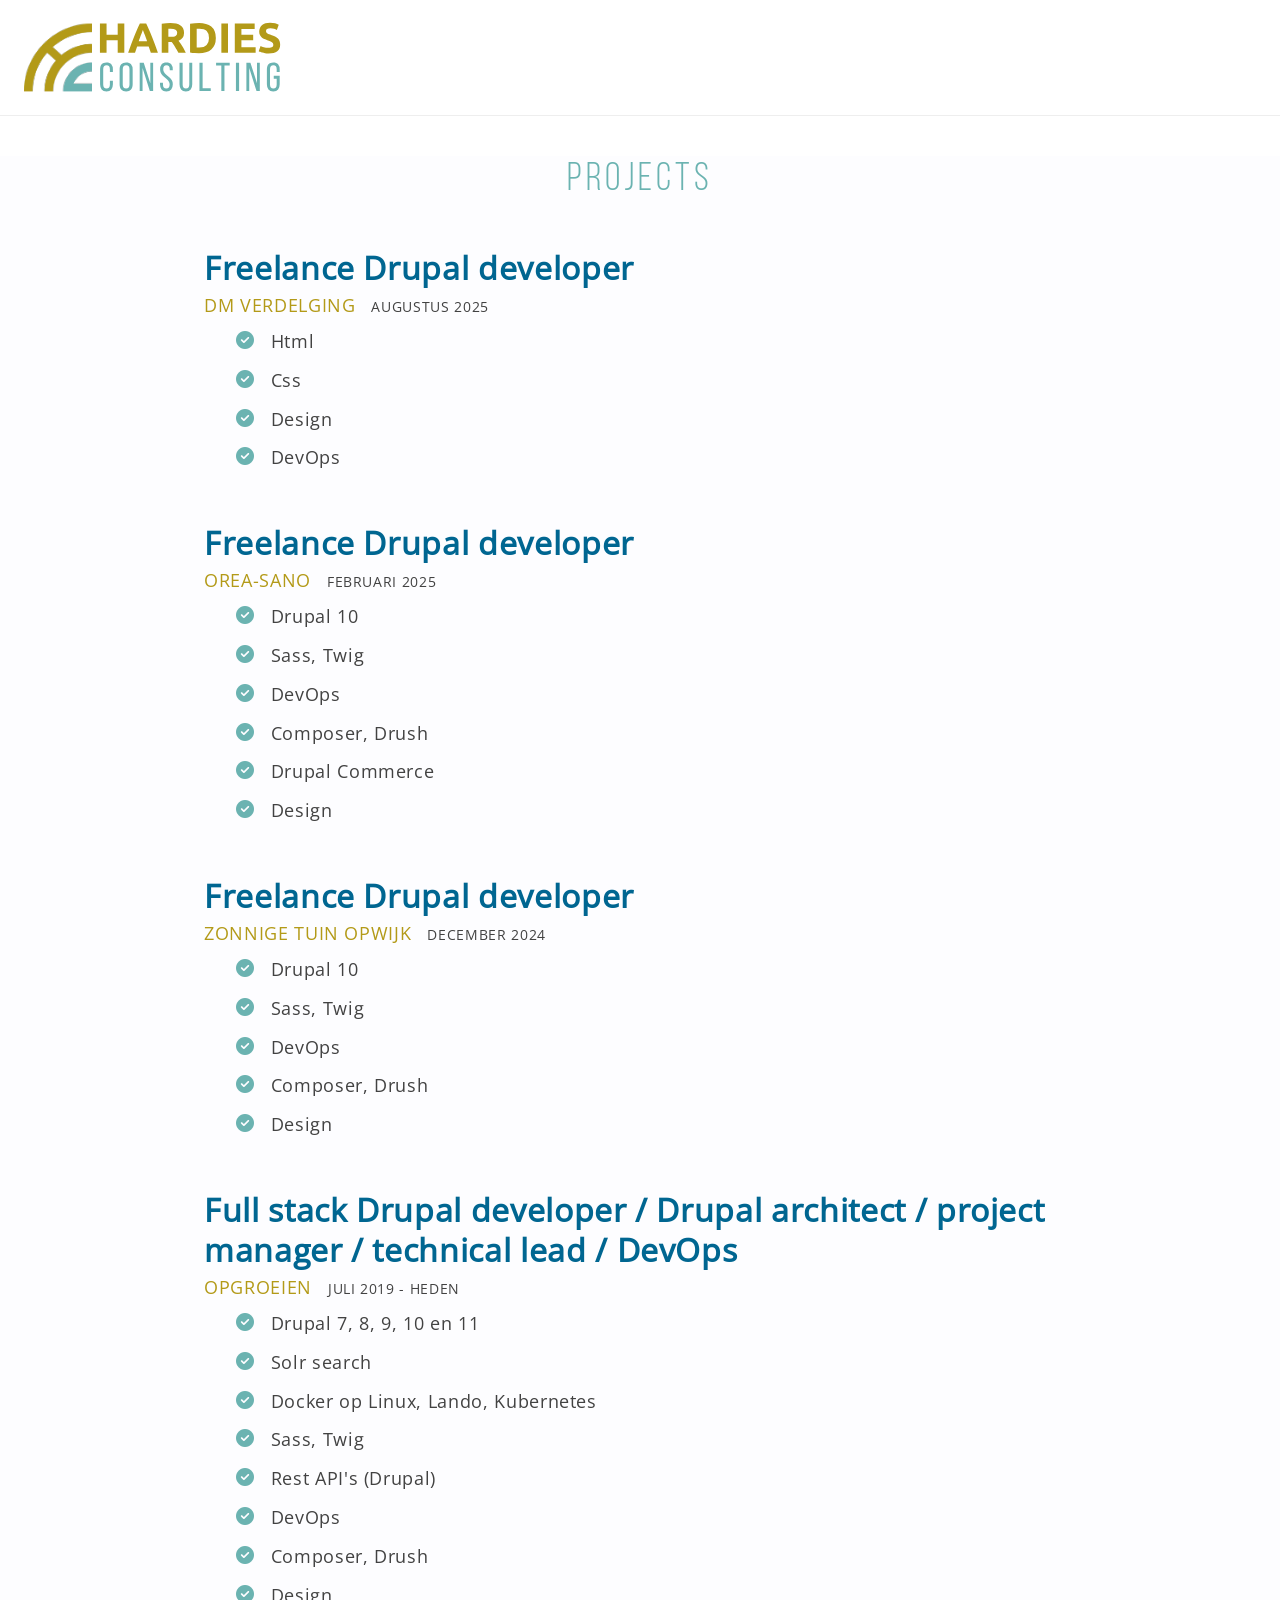
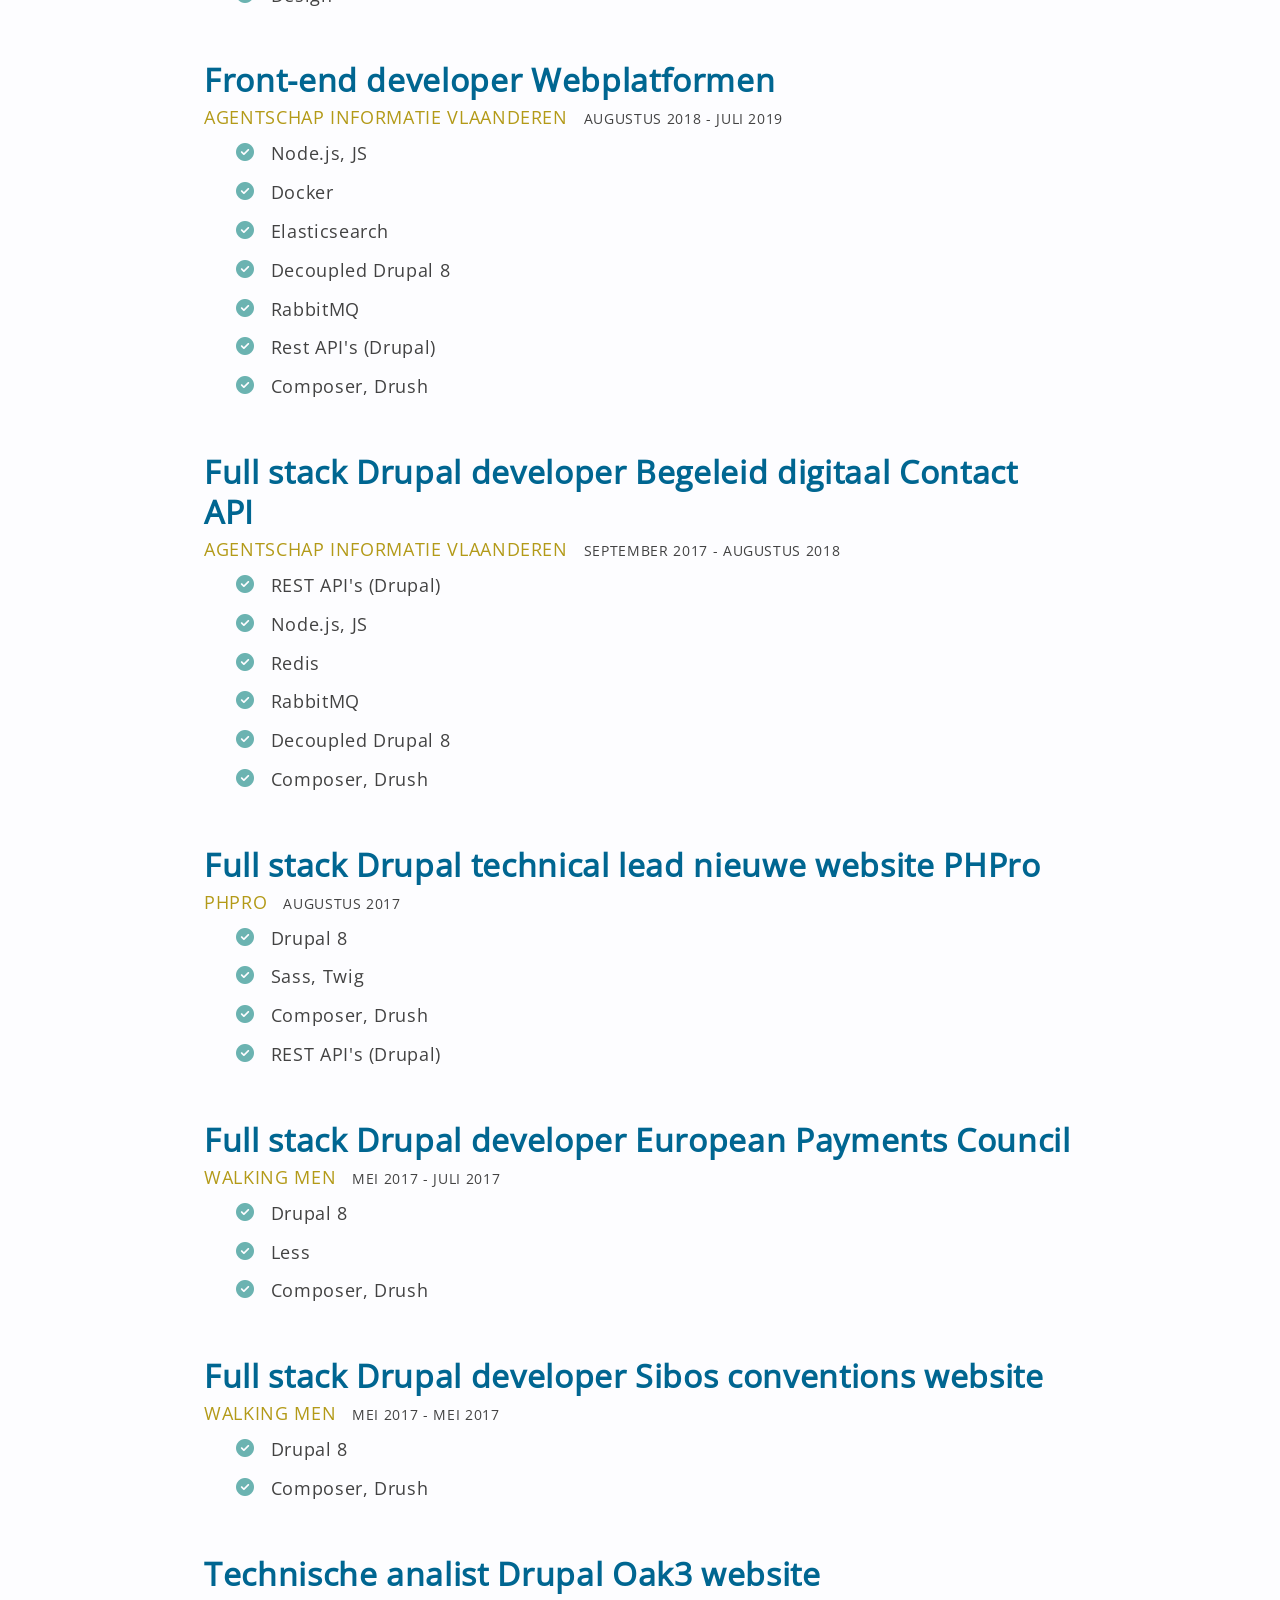
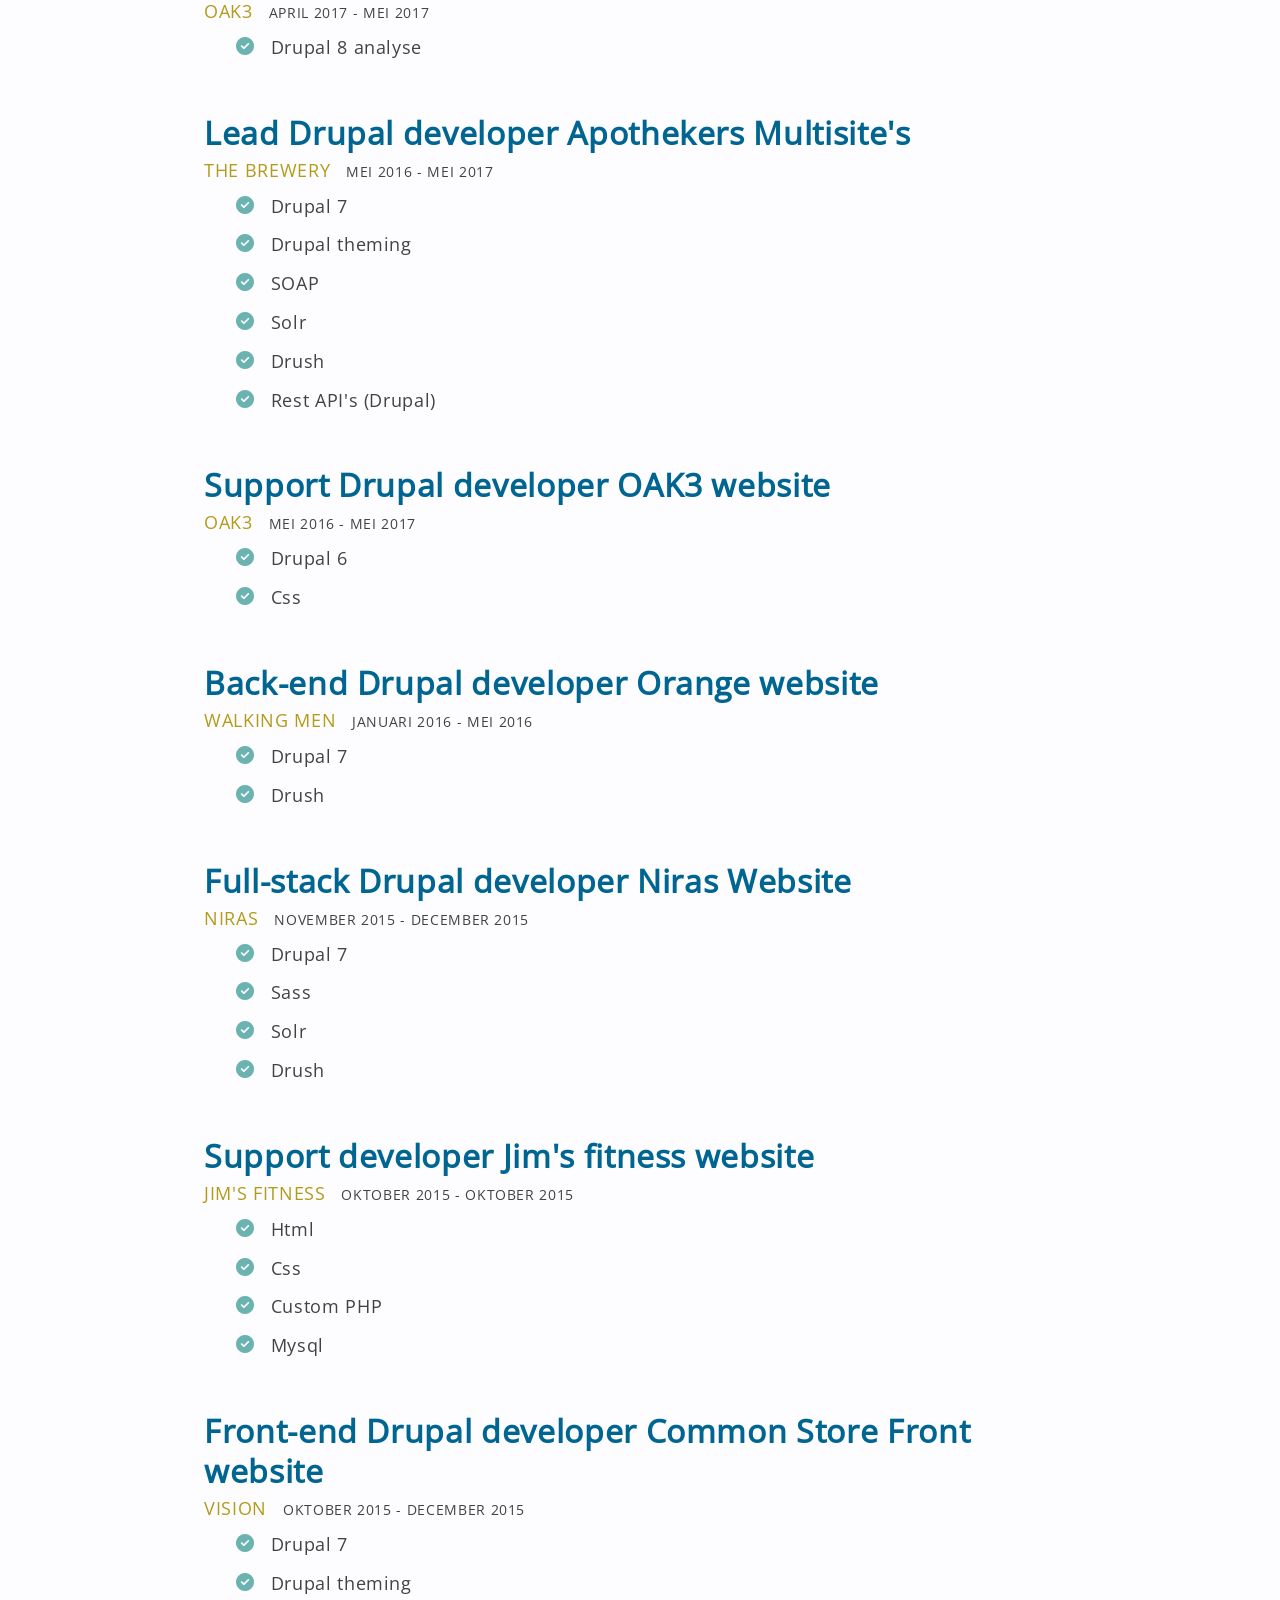
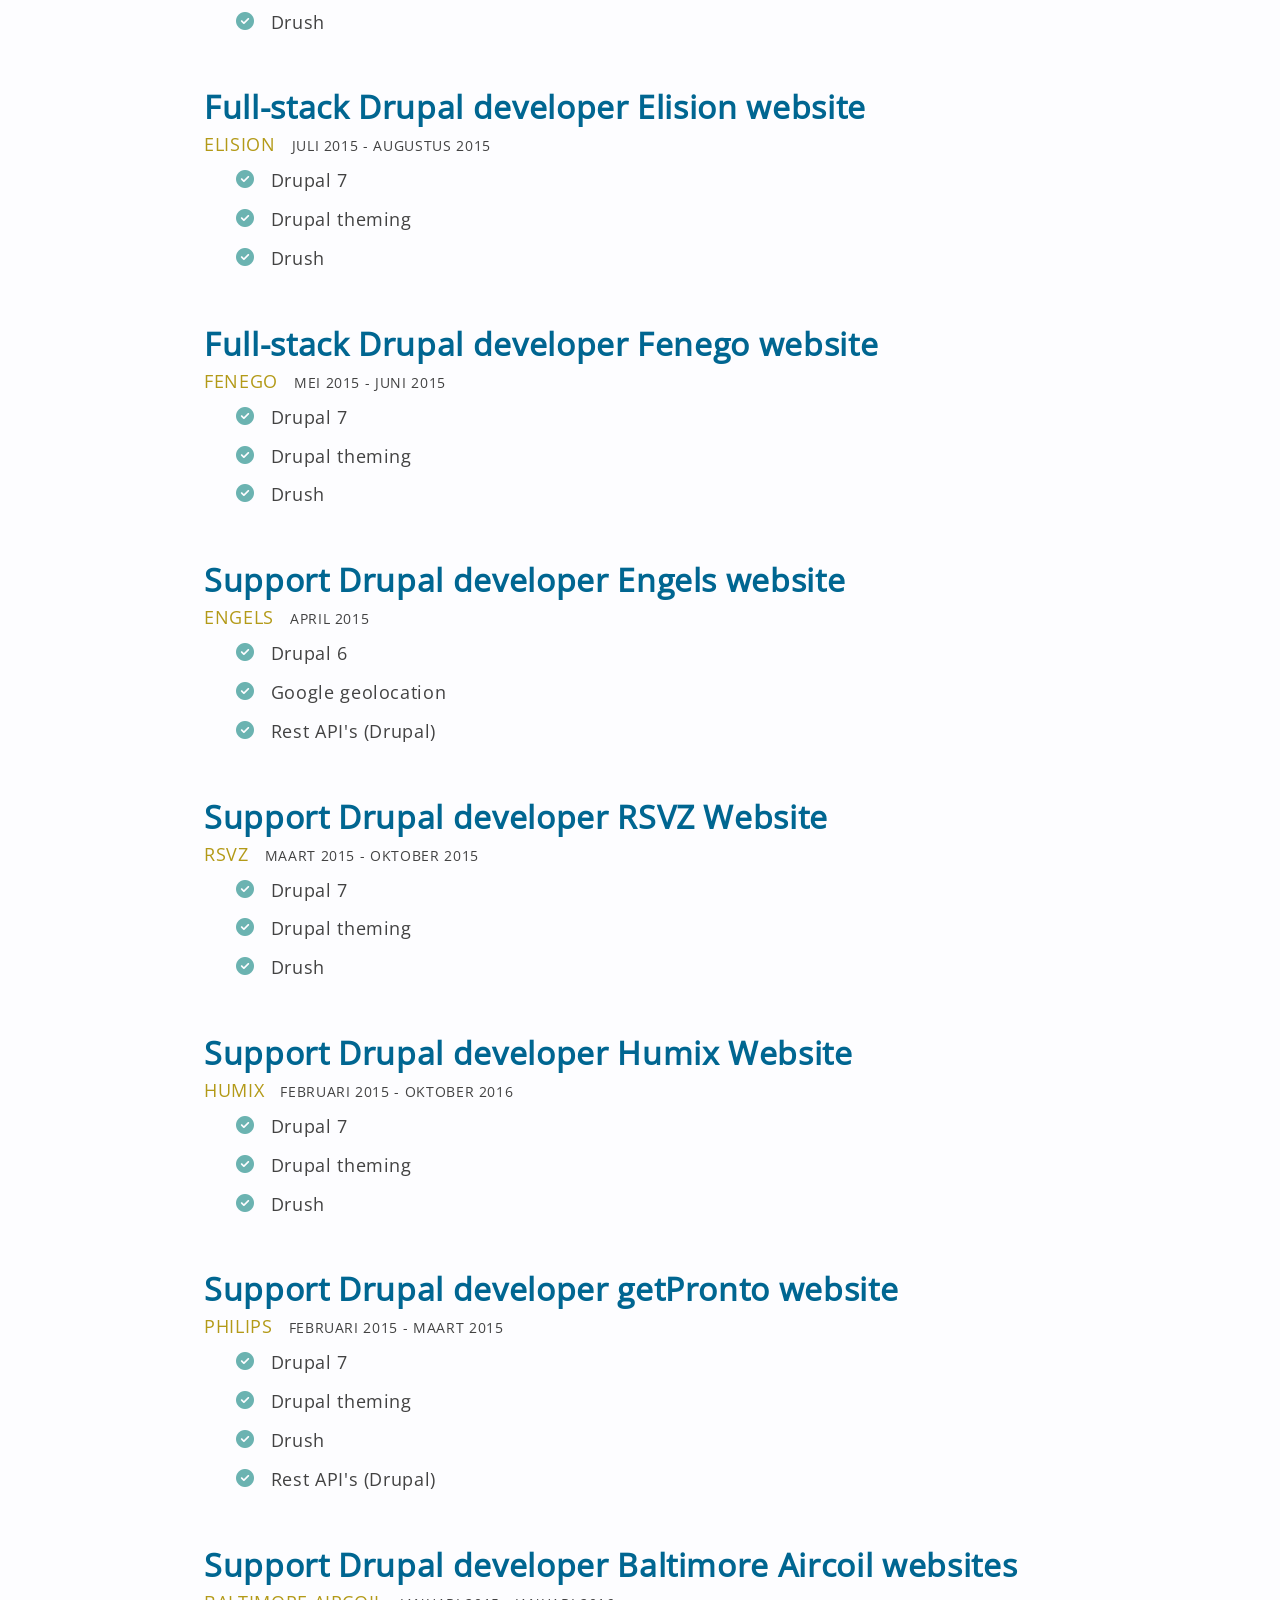
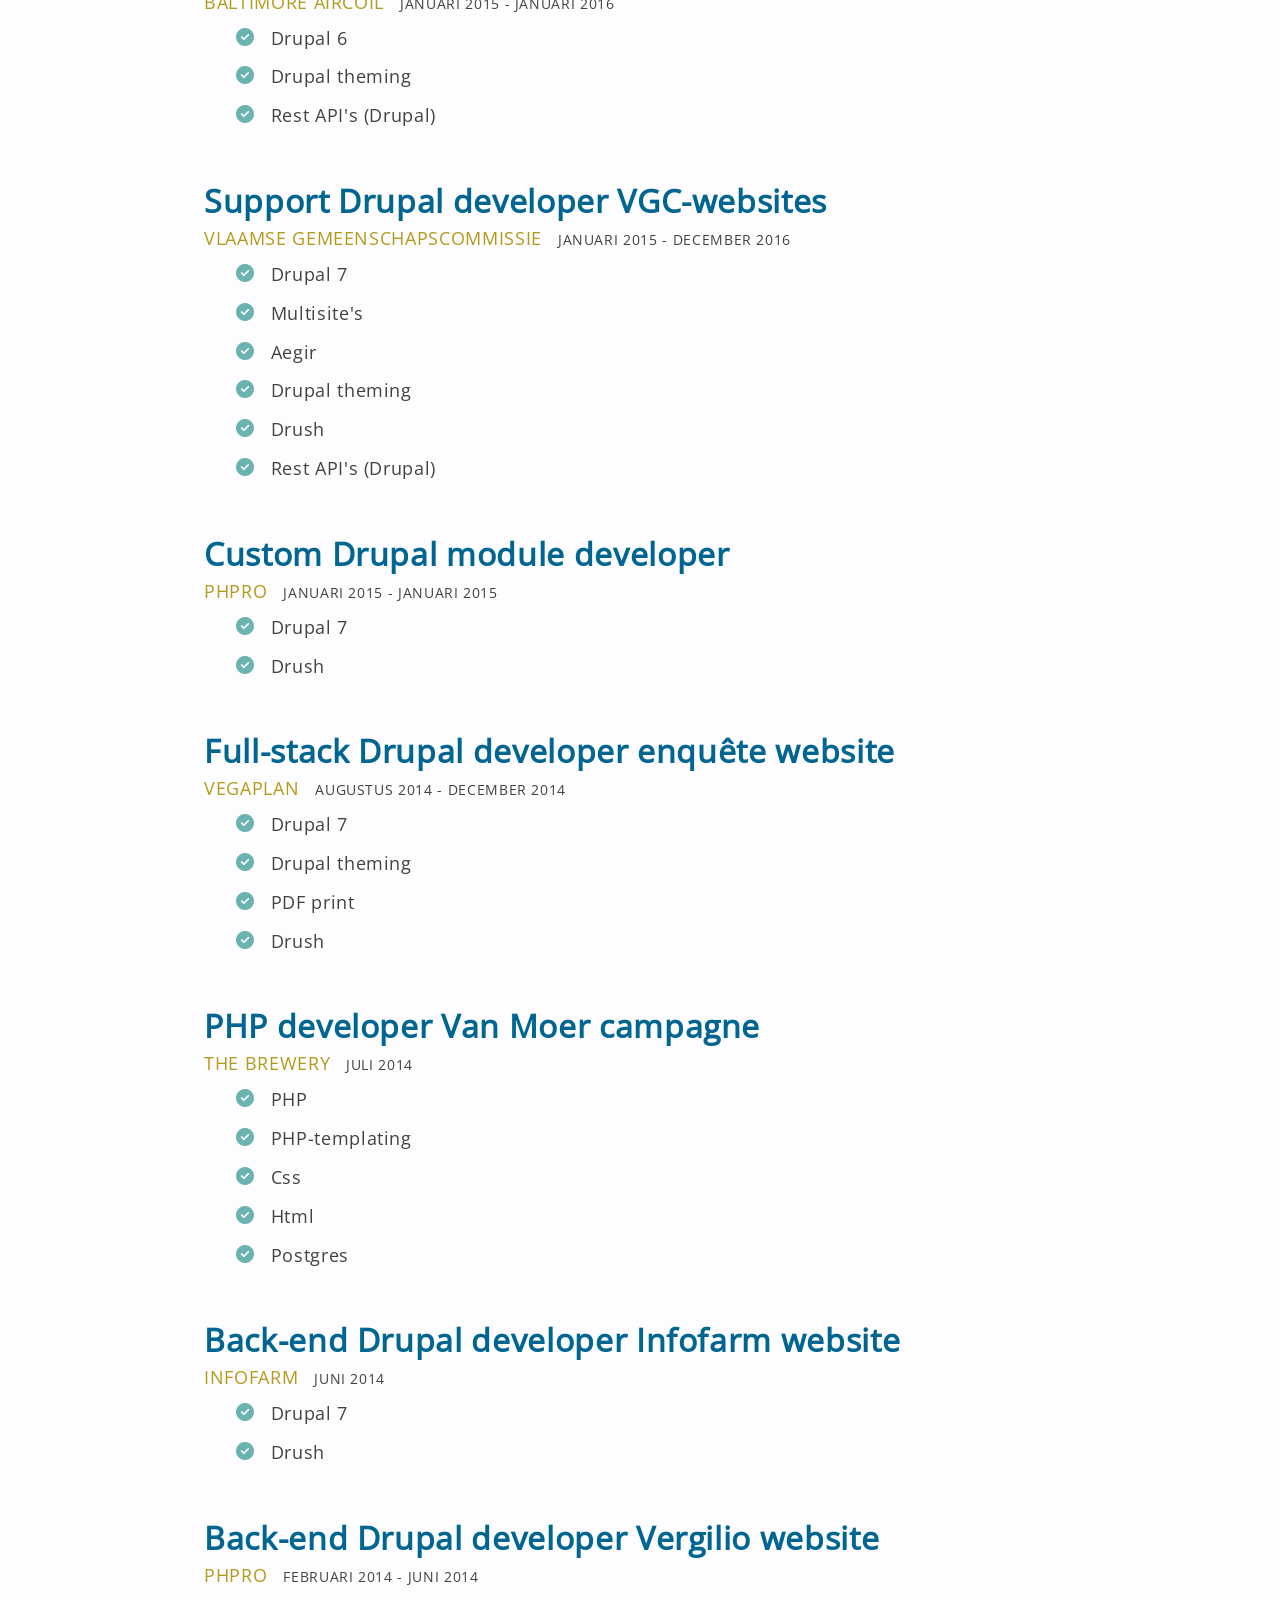
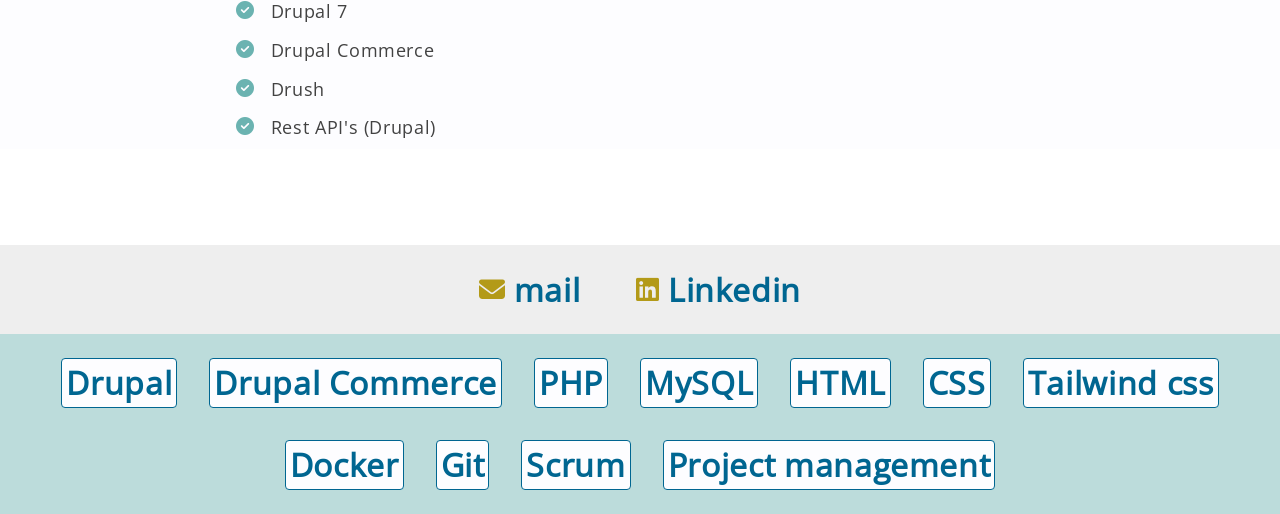
==== commit fe37d70f: "adding another site" ====
--- a/projects/index.html
+++ b/projects/index.html
@@ -39,6 +39,16 @@
         <ul>
           <li>
             <h3>Freelance Drupal developer</h3>
+            <p class="when">DM verdelging<span class="projects-when">augustus 2025</span></p>
+            <ul class="experience-skills">
+              <li><i class="fa-solid fa-circle-check"></i>Html</li>
+              <li><i class="fa-solid fa-circle-check"></i>Css</li>
+              <li><i class="fa-solid fa-circle-check"></i>Design</li>
+              <li><i class="fa-solid fa-circle-check"></i>DevOps</li>
+            </ul>
+          </li>
+          <li>
+            <h3>Freelance Drupal developer</h3>
             <p class="when">Orea-Sano<span class="projects-when">februari 2025</span></p>
             <ul class="experience-skills">
               <li><i class="fa-solid fa-circle-check"></i>Drupal 10</li>
@@ -46,6 +56,7 @@
               <li><i class="fa-solid fa-circle-check"></i>DevOps</li>
               <li><i class="fa-solid fa-circle-check"></i>Composer, Drush</li>
               <li><i class="fa-solid fa-circle-check"></i>Drupal Commerce</li>
+              <li><i class="fa-solid fa-circle-check"></i>Design</li>
             </ul>
           </li>
           <li>
@@ -56,6 +67,7 @@
               <li><i class="fa-solid fa-circle-check"></i>Sass, Twig</li>
               <li><i class="fa-solid fa-circle-check"></i>DevOps</li>
               <li><i class="fa-solid fa-circle-check"></i>Composer, Drush</li>
+              <li><i class="fa-solid fa-circle-check"></i>Design</li>
             </ul>
           </li>
           <li>
@@ -69,6 +81,7 @@
               <li><i class="fa-solid fa-circle-check"></i>Rest API's (Drupal)</li>
               <li><i class="fa-solid fa-circle-check"></i>DevOps</li>
               <li><i class="fa-solid fa-circle-check"></i>Composer, Drush</li>
+              <li><i class="fa-solid fa-circle-check"></i>Design</li>
             </ul>
           </li>
 
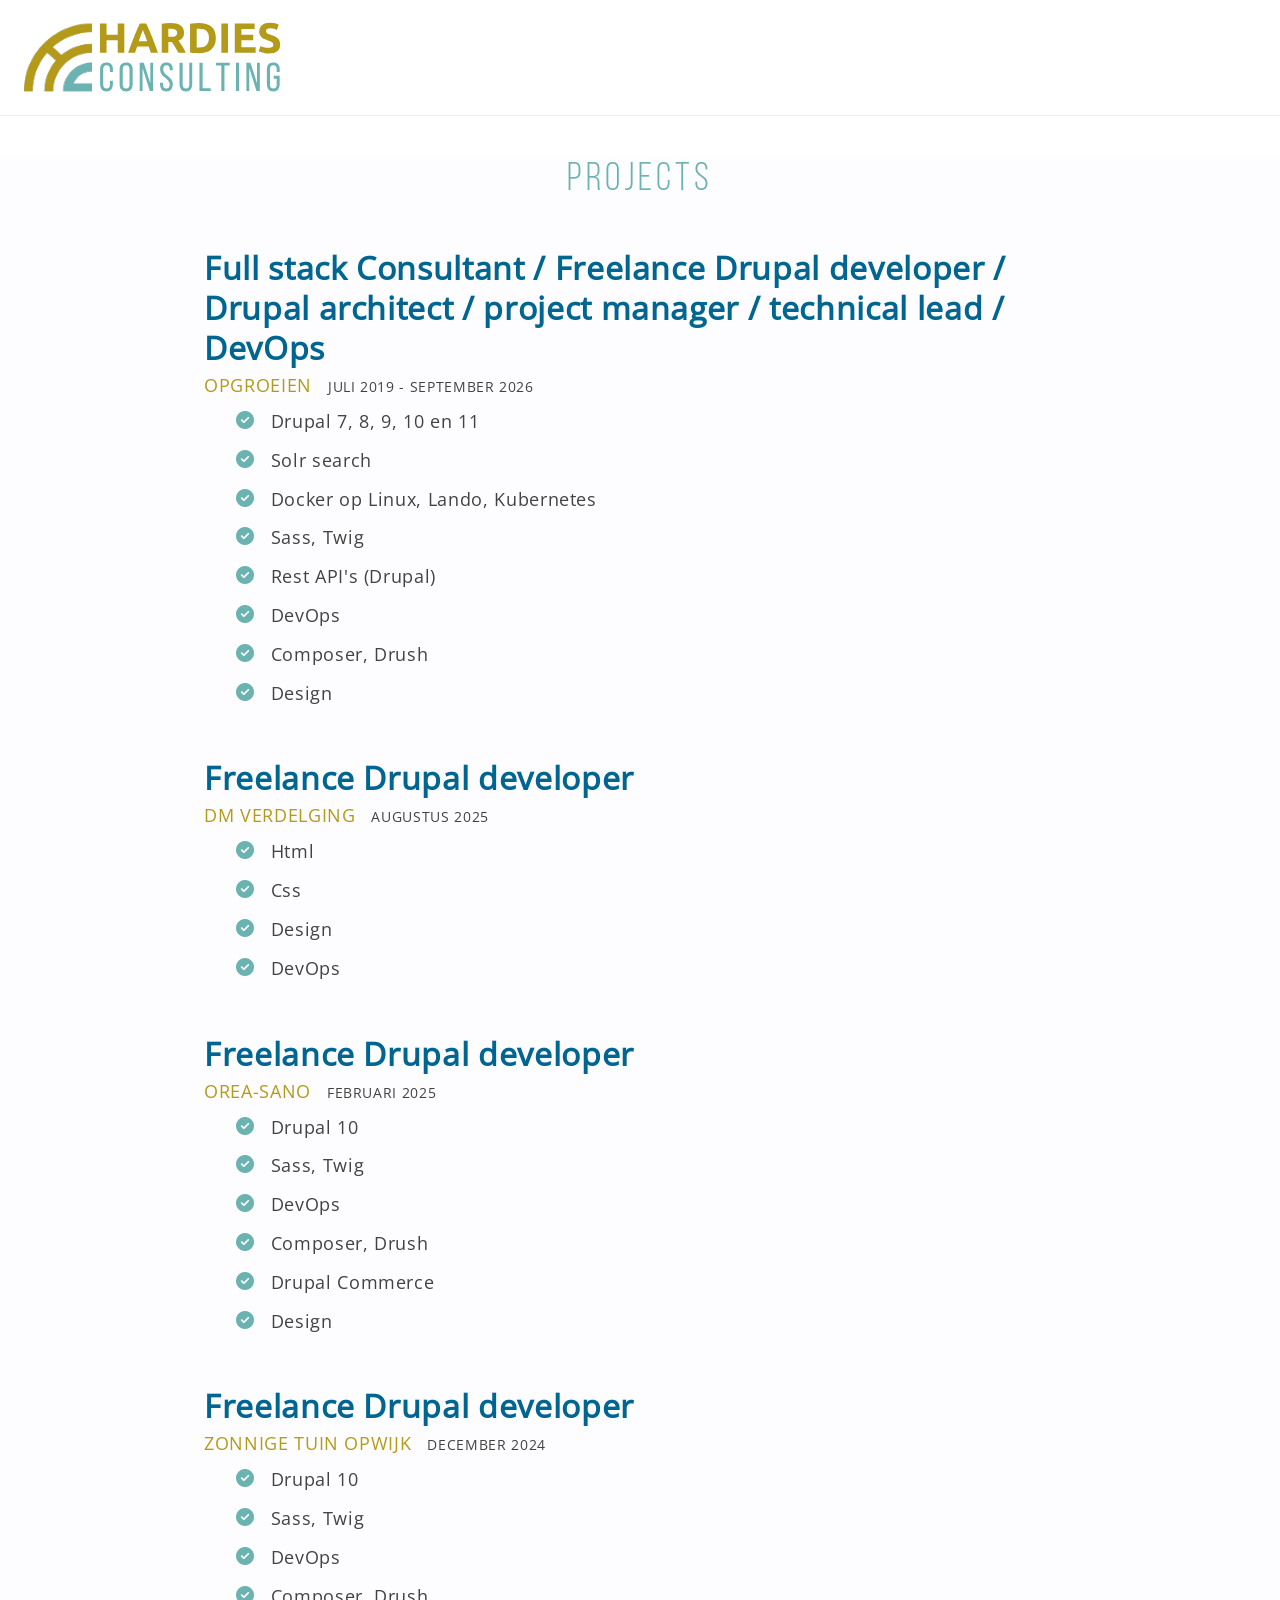
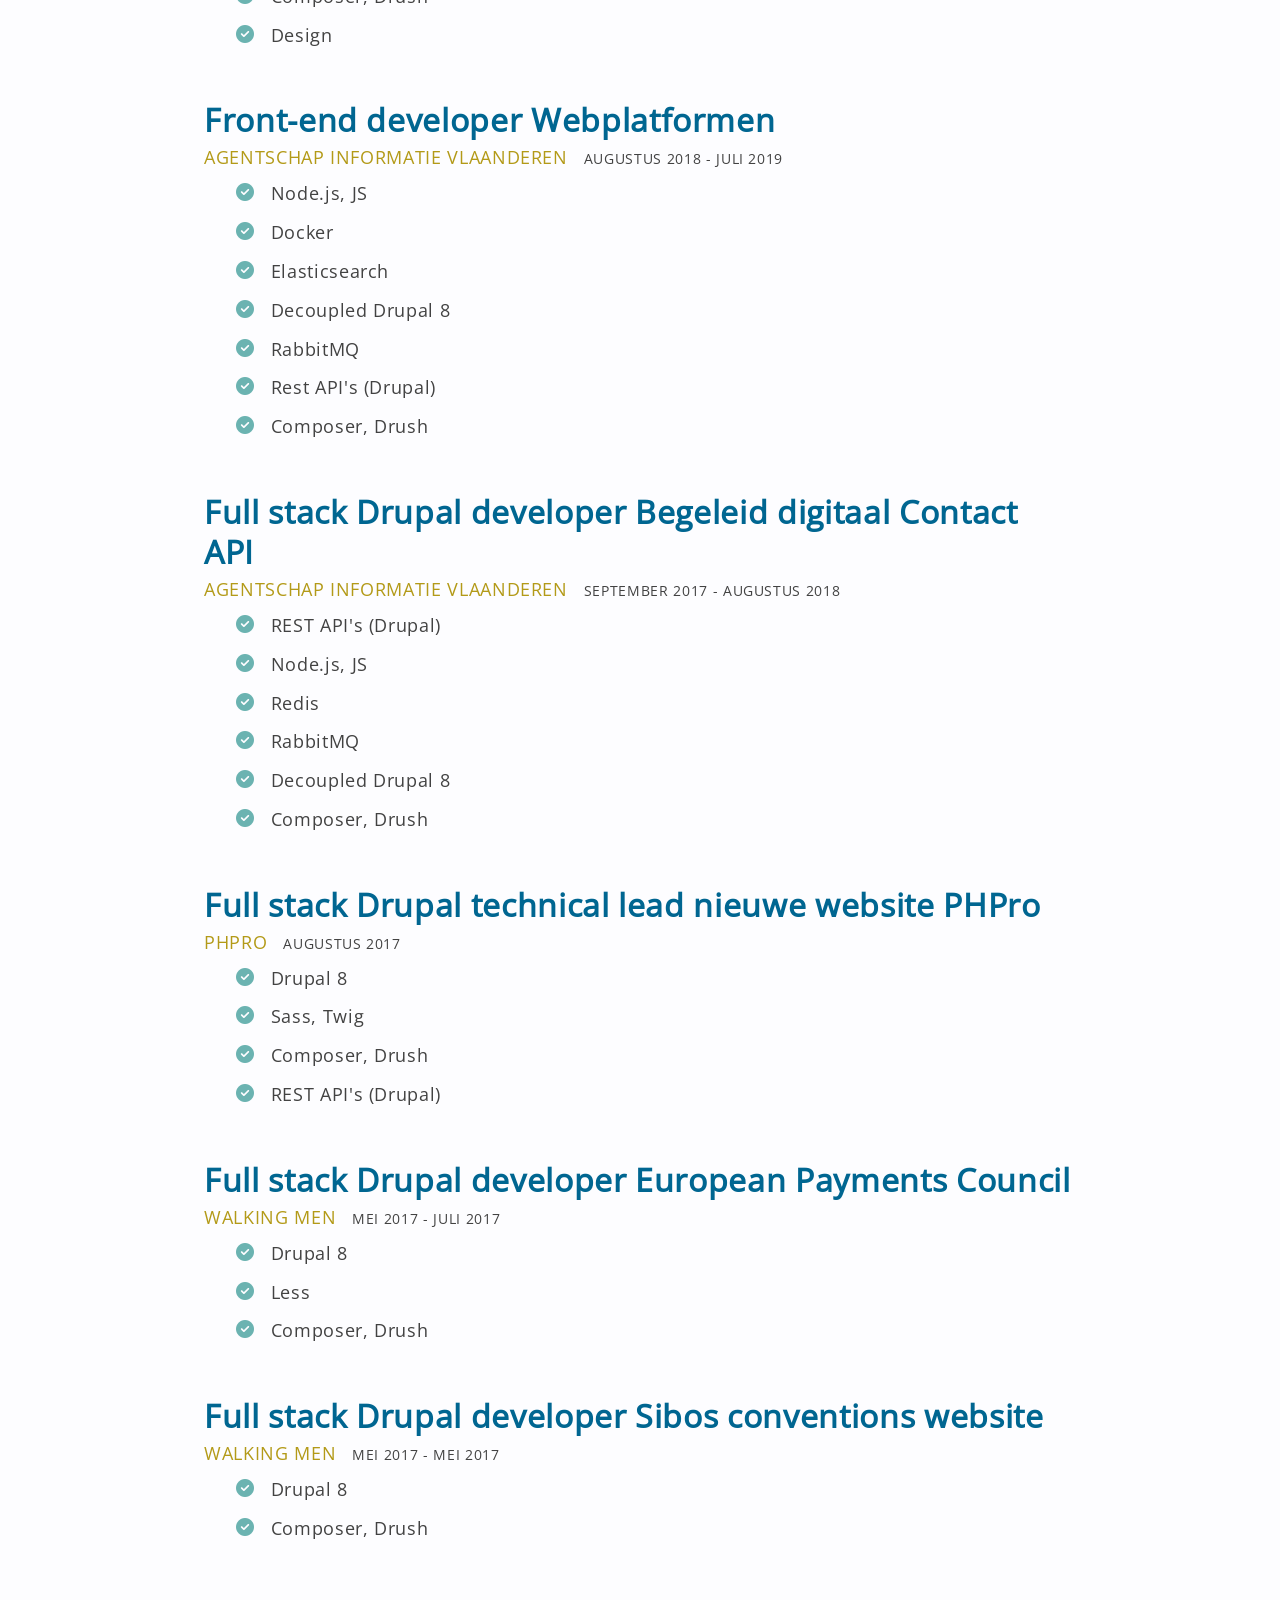
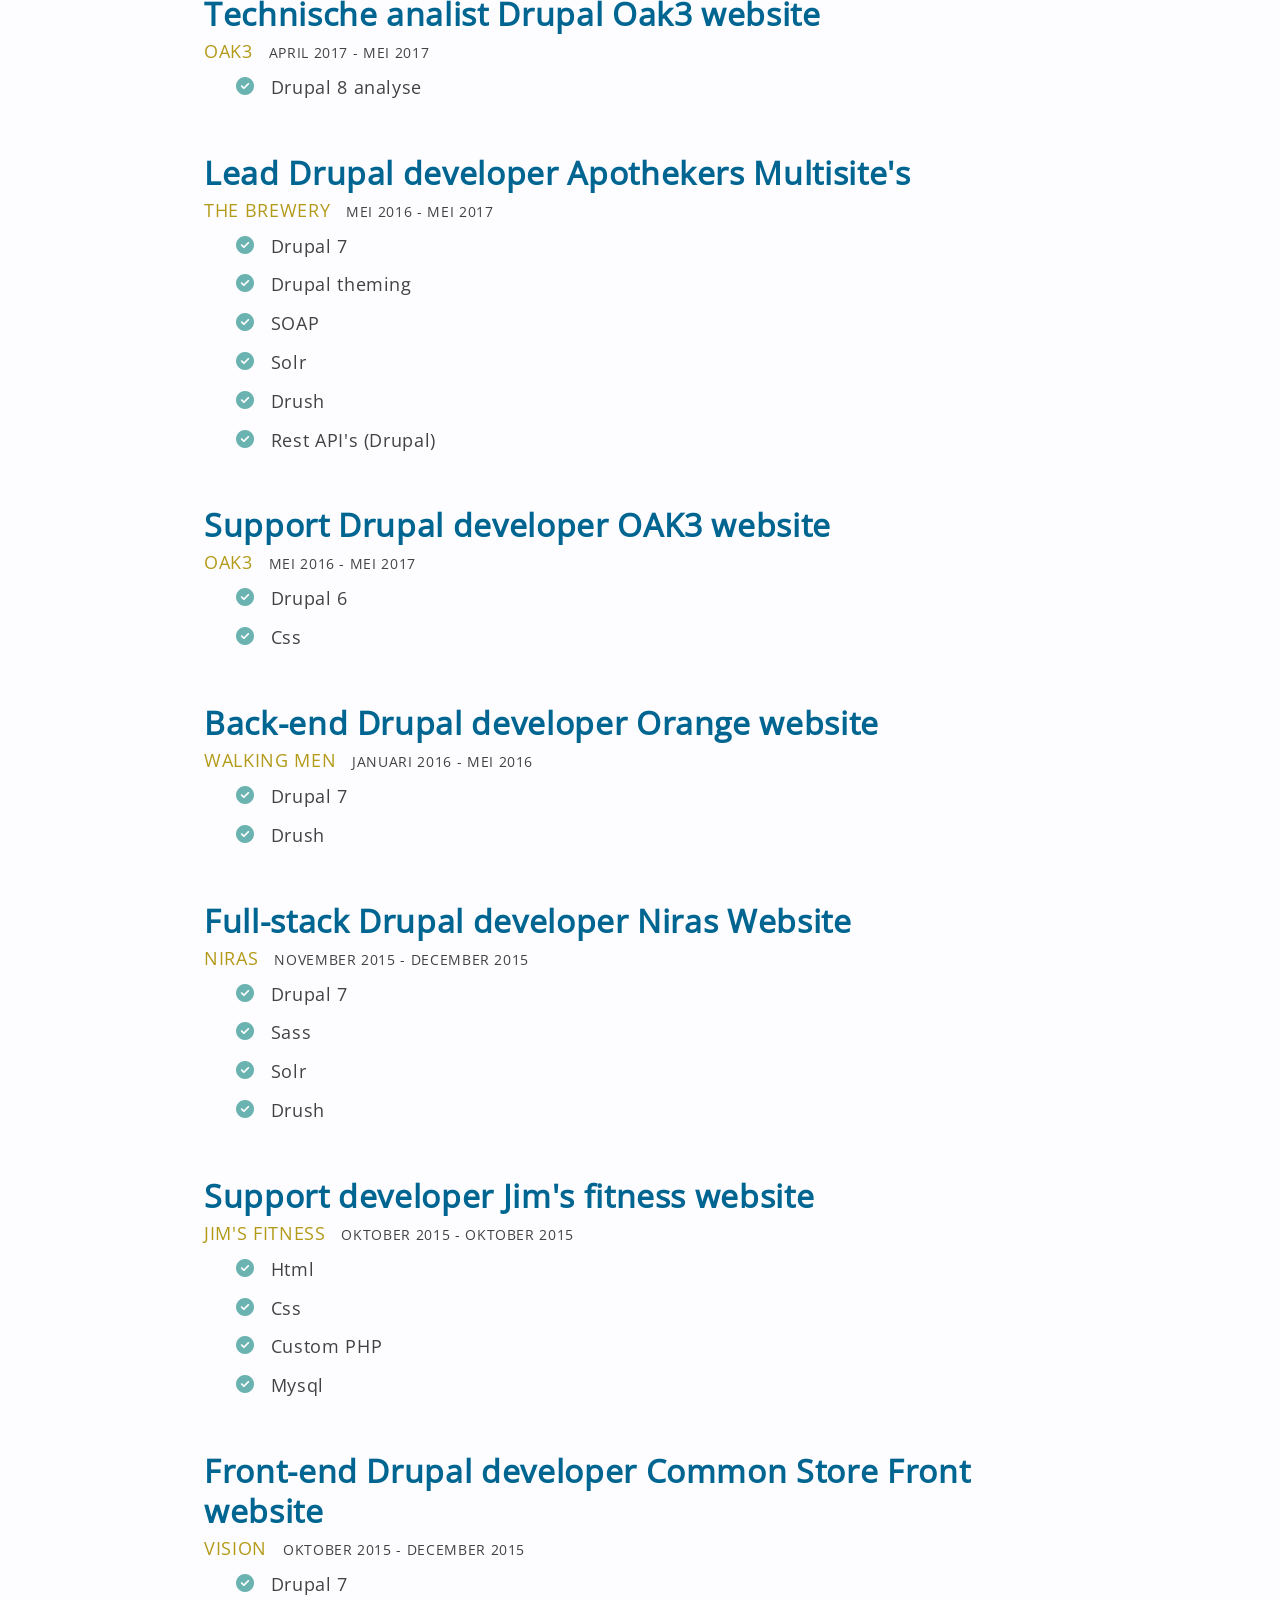
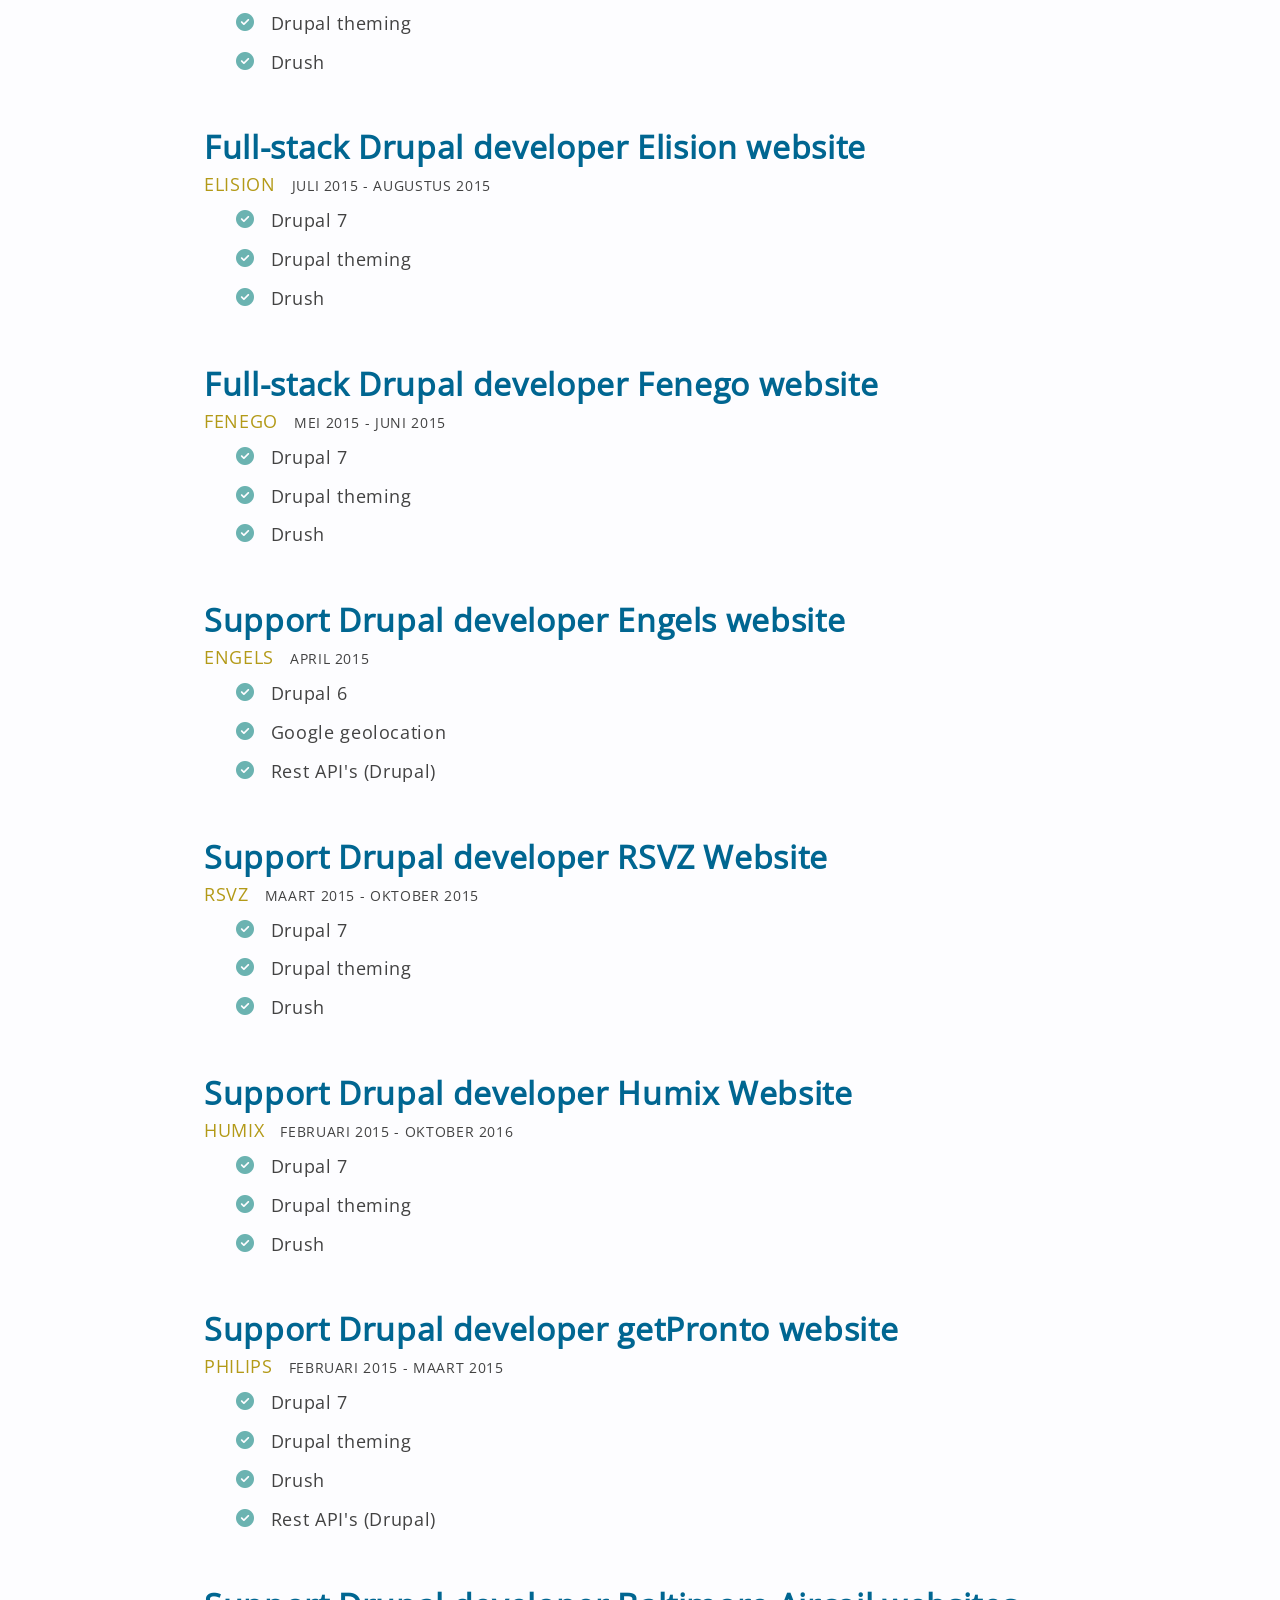
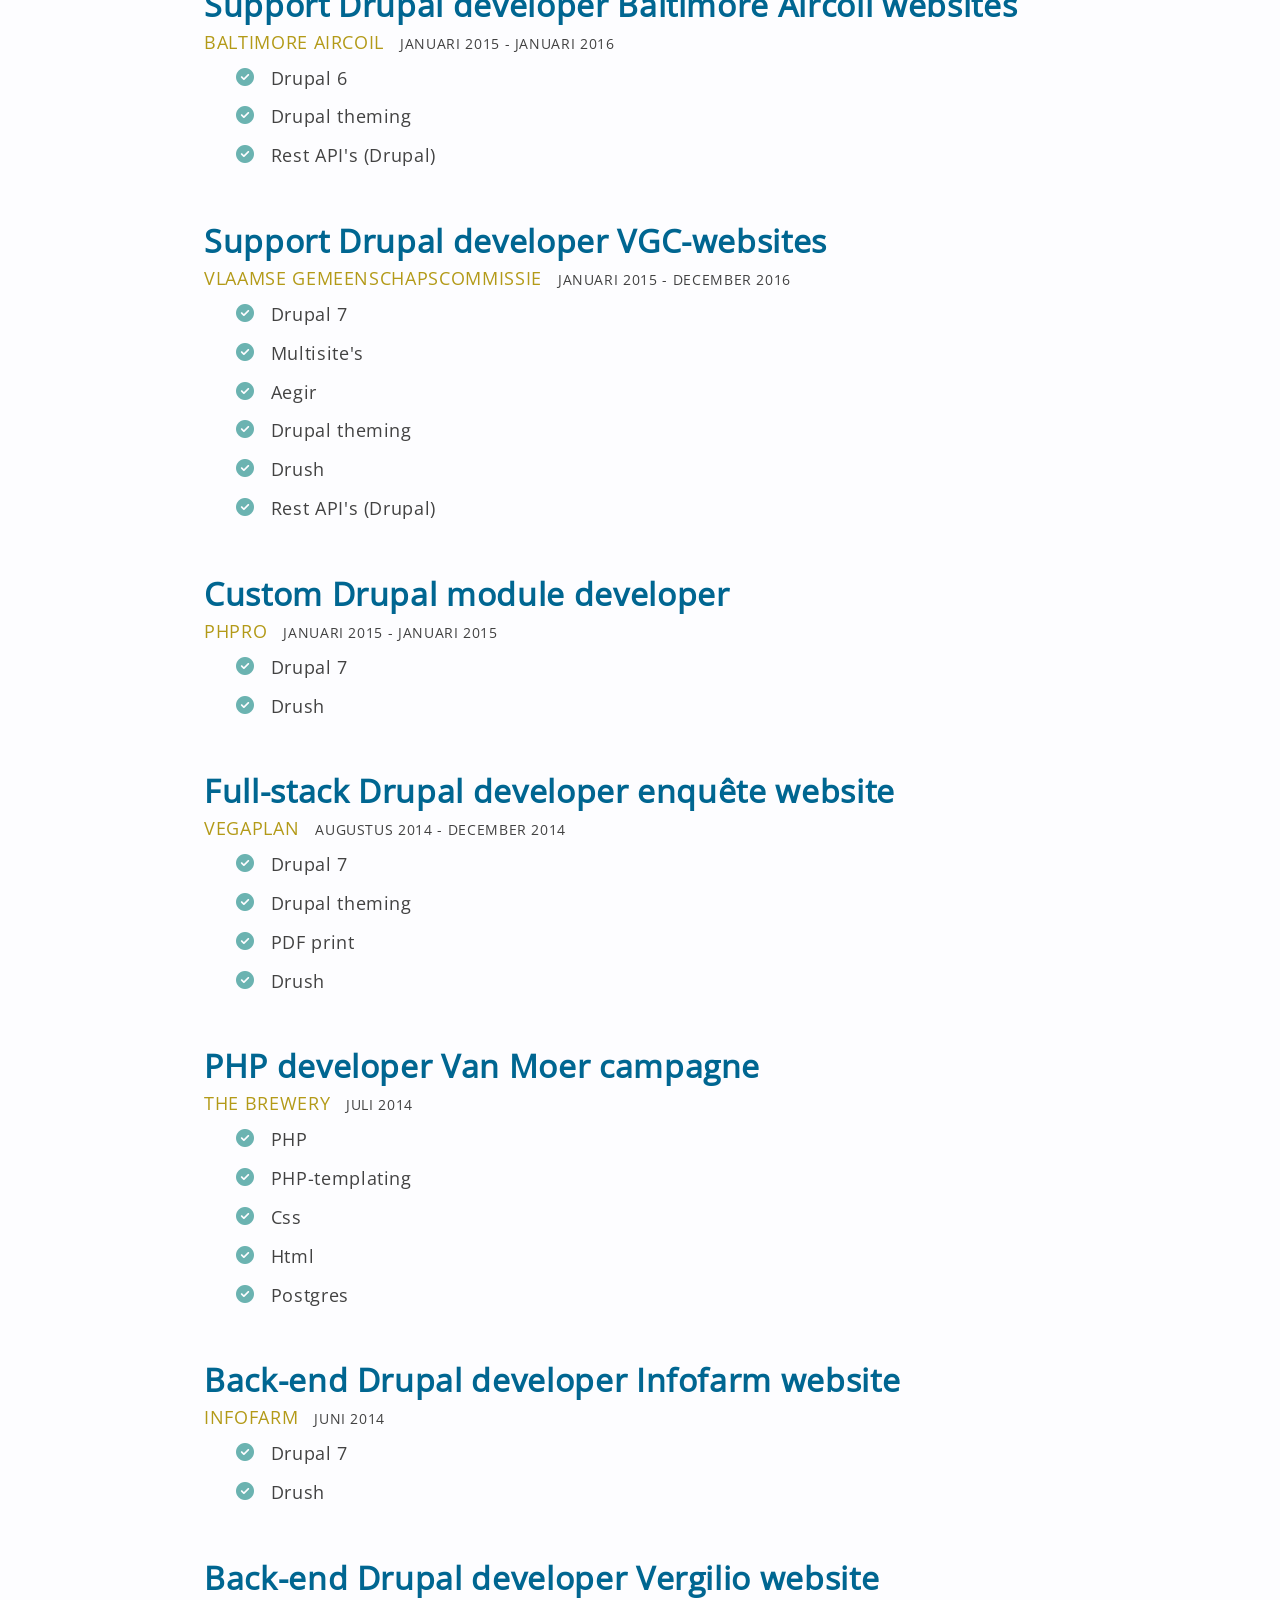
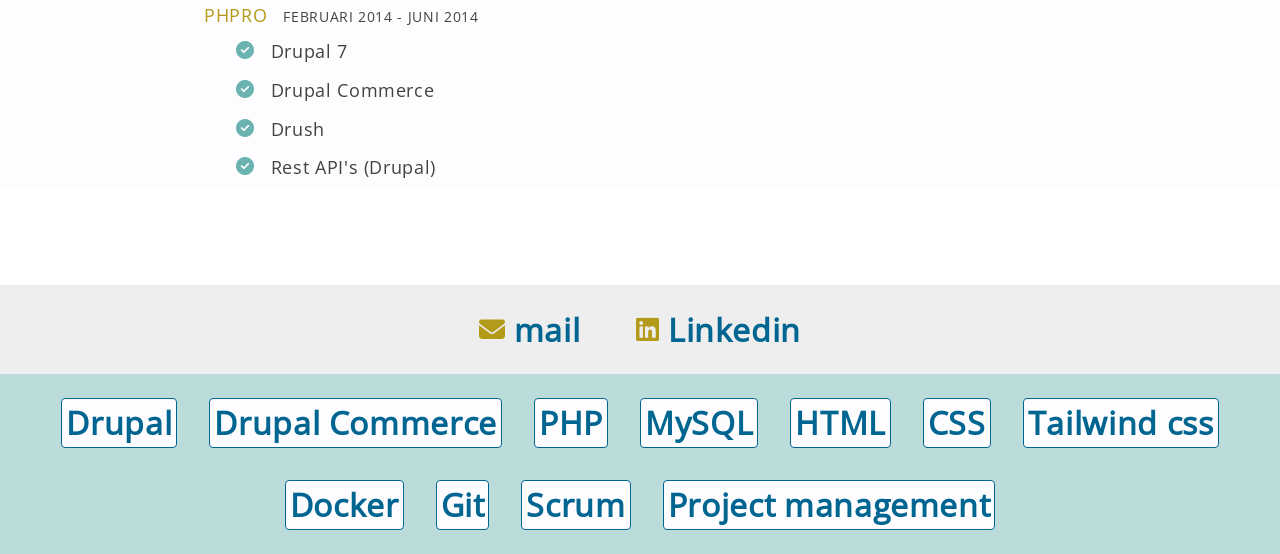
==== commit 68ba2486: "adding project youth and parents" ====
--- a/projects/index.html
+++ b/projects/index.html
@@ -23,7 +23,6 @@
     <meta name="HandheldFriendly" content="true" />
     <meta name="viewport" content="width=device-width, initial-scale=1.0" />
     <link rel="icon" href="images/favicon.ico" type="image/vnd.microsoft.icon" />
-    <!-- <link href="../css/site.css" rel="stylesheet" /> -->
     <link href="../css/site_compressed.css" rel="stylesheet" />
     <link href="https://cdnjs.cloudflare.com/ajax/libs/font-awesome/6.2.1/css/all.min.css" rel="stylesheet" />
     <title>Hardies Consulting - Projects</title>
@@ -38,6 +37,20 @@
         <h2>Projects</h2>
         <ul>
           <li>
+            <h3>Full stack Consultant / Freelance Drupal developer / Drupal architect / project manager / technical lead / DevOps</h3>
+            <p class="when">Opgroeien<span class="projects-when">juli 2019 - september 2026</span></p>
+            <ul class="experience-skills">
+              <li><i class="fa-solid fa-circle-check"></i>Drupal 7, 8, 9, 10 en 11</li>
+              <li><i class="fa-solid fa-circle-check"></i>Solr search</li>
+              <li><i class="fa-solid fa-circle-check"></i>Docker op Linux, Lando, Kubernetes</li>
+              <li><i class="fa-solid fa-circle-check"></i>Sass, Twig</li>
+              <li><i class="fa-solid fa-circle-check"></i>Rest API's (Drupal)</li>
+              <li><i class="fa-solid fa-circle-check"></i>DevOps</li>
+              <li><i class="fa-solid fa-circle-check"></i>Composer, Drush</li>
+              <li><i class="fa-solid fa-circle-check"></i>Design</li>
+            </ul>
+          </li>
+          <li>
             <h3>Freelance Drupal developer</h3>
             <p class="when">DM verdelging<span class="projects-when">augustus 2025</span></p>
             <ul class="experience-skills">
@@ -70,21 +83,6 @@
               <li><i class="fa-solid fa-circle-check"></i>Design</li>
             </ul>
           </li>
-          <li>
-            <h3>Full stack Drupal developer / Drupal architect / project manager / technical lead / DevOps</h3>
-            <p class="when">Opgroeien<span class="projects-when">juli 2019 - heden</span></p>
-            <ul class="experience-skills">
-              <li><i class="fa-solid fa-circle-check"></i>Drupal 7, 8, 9, 10 en 11</li>
-              <li><i class="fa-solid fa-circle-check"></i>Solr search</li>
-              <li><i class="fa-solid fa-circle-check"></i>Docker op Linux, Lando, Kubernetes</li>
-              <li><i class="fa-solid fa-circle-check"></i>Sass, Twig</li>
-              <li><i class="fa-solid fa-circle-check"></i>Rest API's (Drupal)</li>
-              <li><i class="fa-solid fa-circle-check"></i>DevOps</li>
-              <li><i class="fa-solid fa-circle-check"></i>Composer, Drush</li>
-              <li><i class="fa-solid fa-circle-check"></i>Design</li>
-            </ul>
-          </li>
-
           <li>
             <h3>Front-end developer Webplatformen</h3>
             <p class="when">Agentschap Informatie Vlaanderen<span class="projects-when">augustus 2018 - juli 2019</p>
--- a/css/site_compressed.css
+++ b/css/site_compressed.css
@@ -1 +1 @@
-:root{--color-black:#424242ff;--color-text:#006691ff;--color-text-darker:#00446eff;--color-gold:#b39a18ff;--color-blue:#6bb3b1ff;--color-light-blue:#bcdcdbff;--color-light-grey:#eeef;--color-warm-white:#fdfdffff;--rem-text-gap:1.25rem;--rem-text-gap-tablet:2.25rem;--rem-text-gap-desktop:2.75rem;--rem-section-gap:2.5rem;--rem-section-gap-tablet:3.5rem;--rem-section-gap-desktop:6rem;--rem-padding-left-right:1.5rem;--rem-grid-gap:2.5rem;--rem-grid-tablet:3.5rem;--rem-grid-desktop:4rem}@font-face{font-family:"open-sans";src:url(../fonts/open-sans-v35-latin-regular.woff2);font-weight:400}@font-face{font-family:"ubuntu";src:url(../fonts/ubuntu-v20-latin-700.woff2);font-weight:700}@font-face{font-family:"bebas";src:url(../fonts/bebas-neue-v14-latin-light.woff2);font-weight:700}*{box-sizing:border-box}body{background:none repeat scroll 0 0 transparent;border:medium none;border-spacing:0;color:var(--color-black);font-family:"open-sans";font-size:1.25rem;line-height:1.75rem;letter-spacing:.025em;list-style:none outside none;margin:0;padding:0;scroll-behavior:smooth}h1{font-size:2.25rem;line-height:2.75rem;font-family:"ubuntu";font-weight:700;color:var(--color-gold);letter-spacing:2px;text-transform:uppercase;margin:0;max-width:920px}h2{font-size:2rem;line-height:2.5rem;font-family:"bebas";color:var(--color-blue);letter-spacing:4px;margin:0;font-weight:700;text-align:center;max-width:920px}h3{font-size:1.75rem;line-height:2rem;margin:0;max-width:920px;color:var(--color-text)}p{margin:0}a{text-decoration-skip-ink:auto;text-decoration:none}img{max-width:100%;height:auto;display:block}ul{list-style:none;margin:0;padding:0}header{border-bottom:1px solid var(--color-light-grey);margin-bottom:var(--rem-section-gap)}header img{height:115px;margin-left:8px}main{display:flex;flex-direction:column;gap:var(--rem-section-gap);background-color:var(--color-warm-white)}section{padding-left:var(--rem-padding-left-right);padding-right:var(--rem-padding-left-right);display:flex;flex-direction:column;gap:var(--rem-text-gap);max-width:920px;width:100%;margin-left:auto;margin-right:auto}section ul{display:flex;flex-direction:column;gap:var(--rem-text-gap)}section ul.grid{display:grid;gap:var(--rem-grid-gap);grid-template-columns:repeat(1,minmax(0,1fr));text-align:center}section ul.grid.start-with-two{grid-template-columns:repeat(2,minmax(0,1fr))}footer{margin-top:var(--rem-section-gap);background-color:var(--color-warm-white);border-top:1px solid var(--color-light-grey)}footer ul{display:flex;justify-content:center;gap:var(--rem-text-gap);flex-wrap:wrap;align-items:center}footer .contact ul{gap:var(--rem-section-gap)}footer .contact ul li i{color:var(--color-gold)}footer ul li{display:inline-block}footer ul li a{display:flex;align-items:center;color:var(--color-text-darker);gap:.5rem}footer ul li a:hover h3{color:var(--color-text);text-decoration:underline}footer .contact{background-color:var(--color-light-grey);padding:var(--rem-padding-left-right)}footer .footer-skills{padding:var(--rem-padding-left-right);background-color:var(--color-light-blue)}.hero-content-left{display:flex;flex-direction:column;gap:var(--rem-text-gap)}.hero-content-left h2{text-align:left}.hero-content-right img{max-height:500px;margin-left:auto;margin-right:auto}.btn{width:100%;border-width:1px;border:solid;border-radius:.25rem;display:block;text-align:center;background-color:#006691ff;border-color:#006691ff;color:#fdfdffff;padding:.75rem 1.25rem}.btn:hover{background-color:#00446eff;border-color:#00446eff}.btn-for-more.mobile-only{margin-top:1rem}.btn-for-more.from-tablet{display:none}.when{color:var(--color-gold);text-transform:uppercase;font-size:18px;text-align:left}.where{font-size:18px}.projects-when{font-size:14px;margin-left:1rem;color:var(--color-black)}.meter,.meter-value{height:1.5rem;border-radius:.25rem;background-color:var(--color-light-grey)}.meter-value{background-color:var(--color-text)}.experience-skills{font-size:18px;gap:0;padding-left:2rem}.experience-skills li{display:flex;flex-direction:row;align-items:center;gap:1rem;margin-bottom:.3rem}.experience-skills li i{color:var(--color-blue)}.grid i{color:var(--color-gold);font-size:60px;margin-bottom:8px}.latest-projects{padding-top:var(--rem-section-gap);padding-bottom:var(--rem-section-gap);max-width:100%}.latest-projects-wrapper{display:flex;flex-direction:column;gap:var(--rem-text-gap);max-width:1400px;margin-left:auto;margin-right:auto}.latest-projects-wrapper h2{margin-left:auto;margin-right:auto}.card{background-color:var(--color-light-blue);box-shadow:10px 10px 5px 0 #42424233}.card .info{display:flex;flex-direction:column;gap:var(--rem-text-gap);padding:var(--rem-section-gap) var(--rem-text-gap)}.card .info h3{text-align:left;color:var(--color-black)}.card a:hover .info h3{text-decoration:underline}.technologies{flex-direction:row;flex-wrap:wrap;font-size:1rem;gap:.75rem}.technologies li{color:var(--color-text);border:1px solid var(--color-text);border-radius:.25rem;padding:.25rem;background-color:var(--color-warm-white)}.experiences ul li:not(:last-child),.certificates ul li:not(:last-child){border-bottom:1px solid var(--color-blue);padding:0 0 var(--rem-text-gap)}@media (min-width: 768px){body{font-size:1.5rem;line-height:2rem}h1{font-size:2.375rem;line-height:3rem}h2{font-size:2.125rem;line-height:2.625rem}h3{font-size:1.875rem;line-height:2.125rem}header.absolute-header{position:absolute;border-bottom:none;margin-bottom:0}main{gap:var(--rem-section-gap-tablet)}section{gap:var(--rem-text-gap-tablet)}section ul{gap:var(--rem-text-gap-tablet)}section ul.grid{grid-template-columns:repeat(2,minmax(0,1fr));gap:var(--rem-grid-tablet)}section ul.grid.start-with-two{grid-template-columns:repeat(3,minmax(0,1fr))}section ul.grid.start-with-two.jump-to-four{grid-template-columns:repeat(4,minmax(0,1fr))}footer{margin-top:var(--rem-section-gap-tablet)}footer .contact ul{gap:var(--rem-section-gap-tablet)}footer .footer-skills .technologies{gap:2rem;max-width:1400px;margin-left:auto;margin-right:auto}.hero{background:linear-gradient(80deg,#fdfdffff 0%,#fdfdffff 52%,#bcdcdbff 52%,#bcdcdbff 100%);margin-left:0;margin-right:0;max-width:100%;border-bottom:1px solid var(--color-light-grey);flex-direction:row}.hero-wrapper{max-width:1400px;display:flex;margin-left:auto;margin-right:auto}.hero-content-left{padding-top:132px;max-width:56%;padding-bottom:var(--rem-text-gap-tablet)}.hero-content-right{align-self:flex-end;margin-left:auto}.btn{width:-moz-fit-content;width:fit-content}.btn-for-more.mobile-only{display:none}.btn-for-more.from-tablet{display:block;margin-bottom:3px}.experiences ul li:not(:last-child),.certificates ul li:not(:last-child){padding:0 0 var(--rem-text-gap-tablet)}.latest-projects-wrapper{gap:var(--rem-text-gap-tablet)}.latest-projects-wrapper .title-link-wrapper{display:flex;align-items:center}.latest-projects-wrapper .title-link-wrapper h2{margin-left:0}.card .img-wrapper{overflow:hidden}.card .img-wrapper img{transition:transform .3s ease-in-out;vertical-align:middle}.card a:hover .img-wrapper img{transform:scale(1.1)}}@media (min-width: 1024px){body{font-size:1.625rem;line-height:2.125rem}h1{font-size:2.625rem;line-height:3.25rem}h2{font-size:2.5rem;line-height:3rem}h3{font-size:2rem;line-height:2.5rem}main{gap:var(--rem-section-gap-desktop)}section{gap:var(--rem-text-gap-desktop)}section ul{gap:var(--rem-text-gap-desktop)}footer{margin-top:var(--rem-section-gap-desktop)}footer ul{gap:var(--rem-text-gap-desktop)}.hero-content-left{padding-bottom:var(--rem-text-gap-desktop)}.experiences ul li:not(:last-child),.certificates ul li:not(:last-child){padding:0 0 var(--rem-text-gap-desktop)}.latest-projects{padding:var(--rem-section-gap-tablet);padding-bottom:var(--rem-section-gap-tablet)}.latest-projects-wrapper{gap:var(--rem-text-gap-desktop)}}@media (min-width: 1200px){.latest-projects-wrapper .grid{grid-template-columns:repeat(3,minmax(0,1fr));gap:var(--rem-grid-desktop)}}+:root{--color-black:#424242ff;--color-text:#006691ff;--color-text-darker:#00446eff;--color-gold:#b39a18ff;--color-blue:#6bb3b1ff;--color-light-blue:#bcdcdbff;--color-light-grey:#eeef;--color-warm-white:#fdfdffff;--rem-text-gap:1.25rem;--rem-text-gap-tablet:2.25rem;--rem-text-gap-desktop:2.75rem;--rem-section-gap:2.5rem;--rem-section-gap-tablet:3.5rem;--rem-section-gap-desktop:6rem;--rem-padding-left-right:1.5rem;--rem-grid-gap:2.5rem;--rem-grid-tablet:3.5rem;--rem-grid-desktop:4rem}@font-face{font-family:"open-sans";src:url(../fonts/open-sans-v35-latin-regular.woff2);font-weight:400}@font-face{font-family:"ubuntu";src:url(../fonts/ubuntu-v20-latin-700.woff2);font-weight:700}@font-face{font-family:"bebas";src:url(../fonts/bebas-neue-v14-latin-light.woff2);font-weight:700}*{box-sizing:border-box}body{background:none repeat scroll 0 0 transparent;border:medium none;border-spacing:0;color:var(--color-black);font-family:"open-sans";font-size:1.25rem;line-height:1.75rem;letter-spacing:.025em;list-style:none outside none;margin:0;padding:0;scroll-behavior:smooth}h1{font-size:2.25rem;line-height:2.75rem;font-family:"ubuntu";font-weight:700;color:var(--color-gold);letter-spacing:2px;text-transform:uppercase;margin:0;max-width:920px}h2{font-size:2rem;line-height:2.5rem;font-family:"bebas";color:var(--color-blue);letter-spacing:4px;margin:0;font-weight:700;text-align:center;max-width:920px}h3{font-size:1.75rem;line-height:2rem;margin:0;max-width:920px;color:var(--color-text)}p{margin:0}a{text-decoration-skip-ink:auto;text-decoration:none}img{max-width:100%;height:auto;display:block}ul{list-style:none;margin:0;padding:0}header{border-bottom:1px solid var(--color-light-grey);margin-bottom:var(--rem-section-gap)}header img{height:115px;margin-left:8px}main{display:flex;flex-direction:column;gap:var(--rem-section-gap);background-color:var(--color-warm-white)}section{padding-left:var(--rem-padding-left-right);padding-right:var(--rem-padding-left-right);display:flex;flex-direction:column;gap:var(--rem-text-gap);max-width:920px;width:100%;margin-left:auto;margin-right:auto}section ul{display:flex;flex-direction:column;gap:var(--rem-text-gap)}section ul.grid{display:grid;gap:var(--rem-grid-gap);grid-template-columns:repeat(1,minmax(0,1fr));text-align:center}section ul.grid.start-with-two{grid-template-columns:repeat(2,minmax(0,1fr))}footer{margin-top:var(--rem-section-gap);background-color:var(--color-warm-white);border-top:1px solid var(--color-light-grey)}footer ul{display:flex;justify-content:center;gap:var(--rem-text-gap);flex-wrap:wrap;align-items:center}footer .contact ul{gap:var(--rem-section-gap)}footer .contact ul li i{color:var(--color-gold)}footer ul li{display:inline-block}footer ul li a{display:flex;align-items:center;color:var(--color-text-darker);gap:.5rem}footer ul li a:hover h3{color:var(--color-text);text-decoration:underline}footer .contact{background-color:var(--color-light-grey);padding:var(--rem-padding-left-right)}footer .footer-skills{padding:var(--rem-padding-left-right);background-color:var(--color-light-blue)}.hero-content-left{display:flex;flex-direction:column;gap:var(--rem-text-gap)}.hero-content-left h2{text-align:left}.hero-content-right img{max-height:500px;margin-left:auto;margin-right:auto}.btn{width:100%;border-width:1px;border:solid;border-radius:.25rem;display:block;text-align:center;background-color:#006691ff;border-color:#006691ff;color:#fdfdffff;padding:.75rem 1.25rem}.btn:hover{background-color:#00446eff;border-color:#00446eff}.btn-for-more.mobile-only{margin-top:1rem}.btn-for-more.from-tablet{display:none}.when{color:var(--color-gold);text-transform:uppercase;font-size:18px;text-align:left}.where{font-size:18px}.projects-when{font-size:14px;margin-left:1rem;color:var(--color-black)}.meter,.meter-value{height:1.5rem;border-radius:.25rem;background-color:var(--color-light-grey)}.meter-value{background-color:var(--color-text)}.experience-skills{font-size:18px;gap:0;padding-left:2rem}.experience-skills li{display:flex;flex-direction:row;align-items:center;gap:1rem;margin-bottom:.3rem}.experience-skills li i{color:var(--color-blue)}.grid i{color:var(--color-gold);font-size:60px;margin-bottom:8px}.latest-projects{padding-top:var(--rem-section-gap);padding-bottom:var(--rem-section-gap);max-width:100%}.latest-projects-wrapper{display:flex;flex-direction:column;gap:var(--rem-text-gap);max-width:1400px;margin-left:auto;margin-right:auto}.latest-projects-wrapper h2{margin-left:auto;margin-right:auto}.card{background-color:var(--color-light-blue);box-shadow:10px 10px 5px 0 #42424233}.card .info{display:flex;flex-direction:column;gap:var(--rem-text-gap);padding:var(--rem-section-gap) var(--rem-text-gap)}.card .info h3{text-align:left;color:var(--color-black)}.card a:hover .info h3{text-decoration:underline}.technologies{flex-direction:row;flex-wrap:wrap;font-size:1rem;gap:.75rem}.technologies li{color:var(--color-text);border:1px solid var(--color-text);border-radius:.25rem;padding:.25rem;background-color:var(--color-warm-white)}.experiences ul li:not(:last-child),.certificates ul li:not(:last-child){border-bottom:1px solid var(--color-blue);padding:0 0 var(--rem-text-gap)}@media (min-width: 768px){body{font-size:1.5rem;line-height:2rem}h1{font-size:2.375rem;line-height:3rem}h2{font-size:2.125rem;line-height:2.625rem}h3{font-size:1.875rem;line-height:2.125rem}header.absolute-header{position:absolute;border-bottom:none;margin-bottom:0}main{gap:var(--rem-section-gap-tablet)}section{gap:var(--rem-text-gap-tablet)}section ul{gap:var(--rem-text-gap-tablet)}section ul.grid{grid-template-columns:repeat(2,minmax(0,1fr));gap:var(--rem-grid-tablet)}section ul.grid.start-with-two{grid-template-columns:repeat(3,minmax(0,1fr))}section ul.grid.start-with-two.jump-to-four{grid-template-columns:repeat(4,minmax(0,1fr))}footer{margin-top:var(--rem-section-gap-tablet)}footer .contact ul{gap:var(--rem-section-gap-tablet)}footer .footer-skills .technologies{gap:2rem;max-width:1400px;margin-left:auto;margin-right:auto}.hero{background:linear-gradient(80deg,#fdfdffff 0%,#fdfdffff 52%,#bcdcdbff 52%,#bcdcdbff 100%);margin-left:0;margin-right:0;max-width:100%;border-bottom:1px solid var(--color-light-grey);flex-direction:row}.hero-wrapper{max-width:1400px;display:flex;margin-left:auto;margin-right:auto}.hero-content-left{padding-top:132px;max-width:56%;padding-bottom:var(--rem-text-gap-tablet)}.hero-content-right{align-self:flex-end;margin-left:auto}.btn{width:-moz-fit-content;width:fit-content}.btn-for-more.mobile-only{display:none}.btn-for-more.from-tablet{display:block;margin-bottom:3px}.experiences ul li:not(:last-child),.certificates ul li:not(:last-child){padding:0 0 var(--rem-text-gap-tablet)}.latest-projects-wrapper{gap:var(--rem-text-gap-tablet)}.latest-projects-wrapper .title-link-wrapper{display:flex;align-items:center}.latest-projects-wrapper .title-link-wrapper h2{margin-left:0}.card .img-wrapper{overflow:hidden}.card .img-wrapper img{transition:transform .3s ease-in-out;vertical-align:middle}.card a:hover .img-wrapper img{transform:scale(1.1)}}.testiomonials{max-width:1200px}.quote-box{--b:3px;--w:200px;display:flex;flex-direction:column;justify-content:center;align-items:center;text-align:center;padding:var(--rem-section-gap) var(--rem-text-gap)}.quote-box.box-left{border:var(--b) solid #0000;--_g:#0000 90deg,var(--color-gold) 0;--_p:var(--w) var(--w) border-box no-repeat;background:conic-gradient(from 90deg at top var(--b) left var(--b),var(--_g)) 0 0 / var(--_p),conic-gradient(from 0deg at bottom var(--b) left var(--b),var(--_g)) 0 100% / var(--_p)}.quote-box.box-right{border:var(--b) solid #0000;--_g:#0000 90deg,var(--color-gold) 0;--_p:var(--w) var(--w) border-box no-repeat;background:conic-gradient(from 180deg at top var(--b) right var(--b),var(--_g)) 100% 0 / var(--_p),conic-gradient(from -90deg at bottom var(--b) right var(--b),var(--_g)) 100% 100% / var(--_p)}.quote-box .author{font-size:18px;margin-top:var(--rem-text-gap)}.quote-box .author-left{text-align:left;align-self:flex-start}.quote-box .author-right{text-align:right;align-self:flex-end}.quote-box .author .author-name{color:var(--color-text-darker)}@media (min-width: 1024px){body{font-size:1.625rem;line-height:2.125rem}h1{font-size:2.625rem;line-height:3.25rem}h2{font-size:2.5rem;line-height:3rem}h3{font-size:2rem;line-height:2.5rem}main{gap:var(--rem-section-gap-desktop)}section{gap:var(--rem-text-gap-desktop)}section ul{gap:var(--rem-text-gap-desktop)}footer{margin-top:var(--rem-section-gap-desktop)}footer ul{gap:var(--rem-text-gap-desktop)}.hero-content-left{padding-bottom:var(--rem-text-gap-desktop)}.experiences ul li:not(:last-child),.certificates ul li:not(:last-child){padding:0 0 var(--rem-text-gap-desktop)}.latest-projects{padding:var(--rem-section-gap-tablet);padding-bottom:var(--rem-section-gap-tablet)}.latest-projects-wrapper{gap:var(--rem-text-gap-desktop)}}@media (min-width: 1200px){.latest-projects-wrapper .grid{grid-template-columns:repeat(3,minmax(0,1fr));gap:var(--rem-grid-desktop)}}
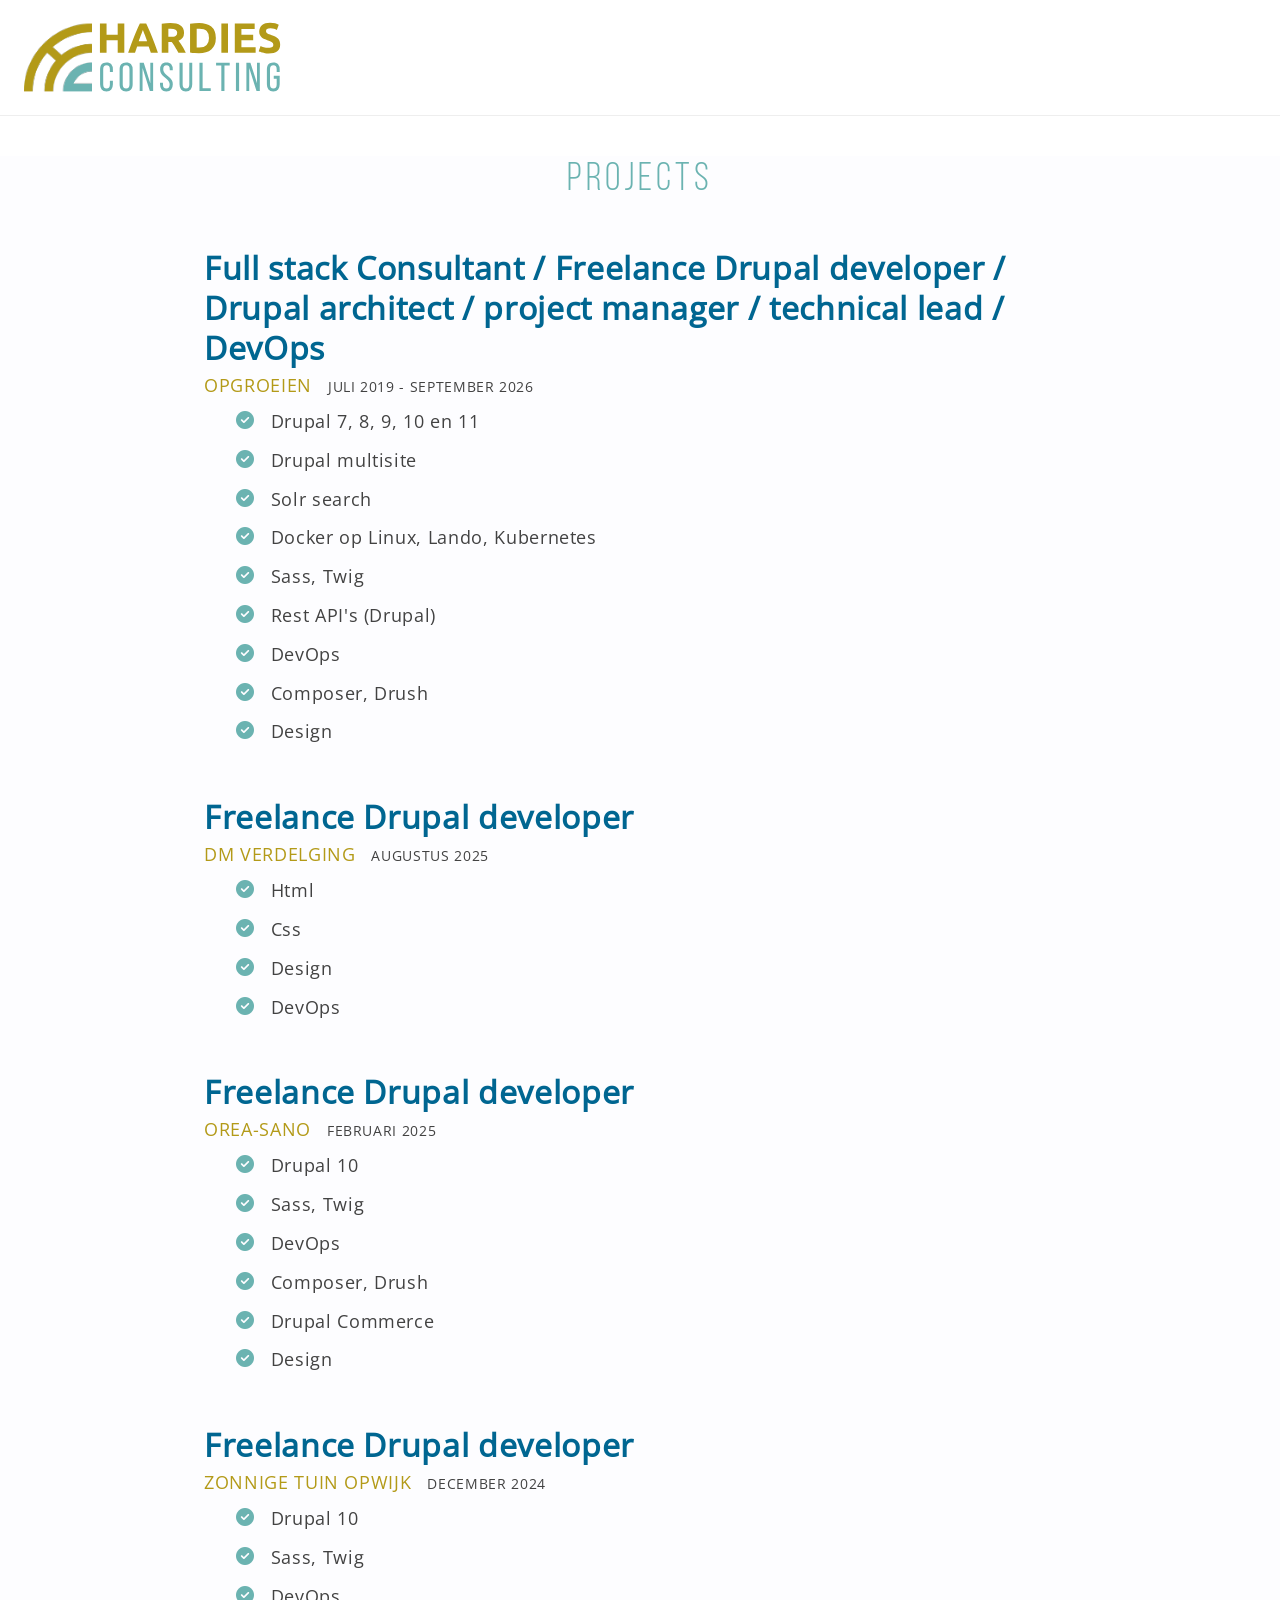
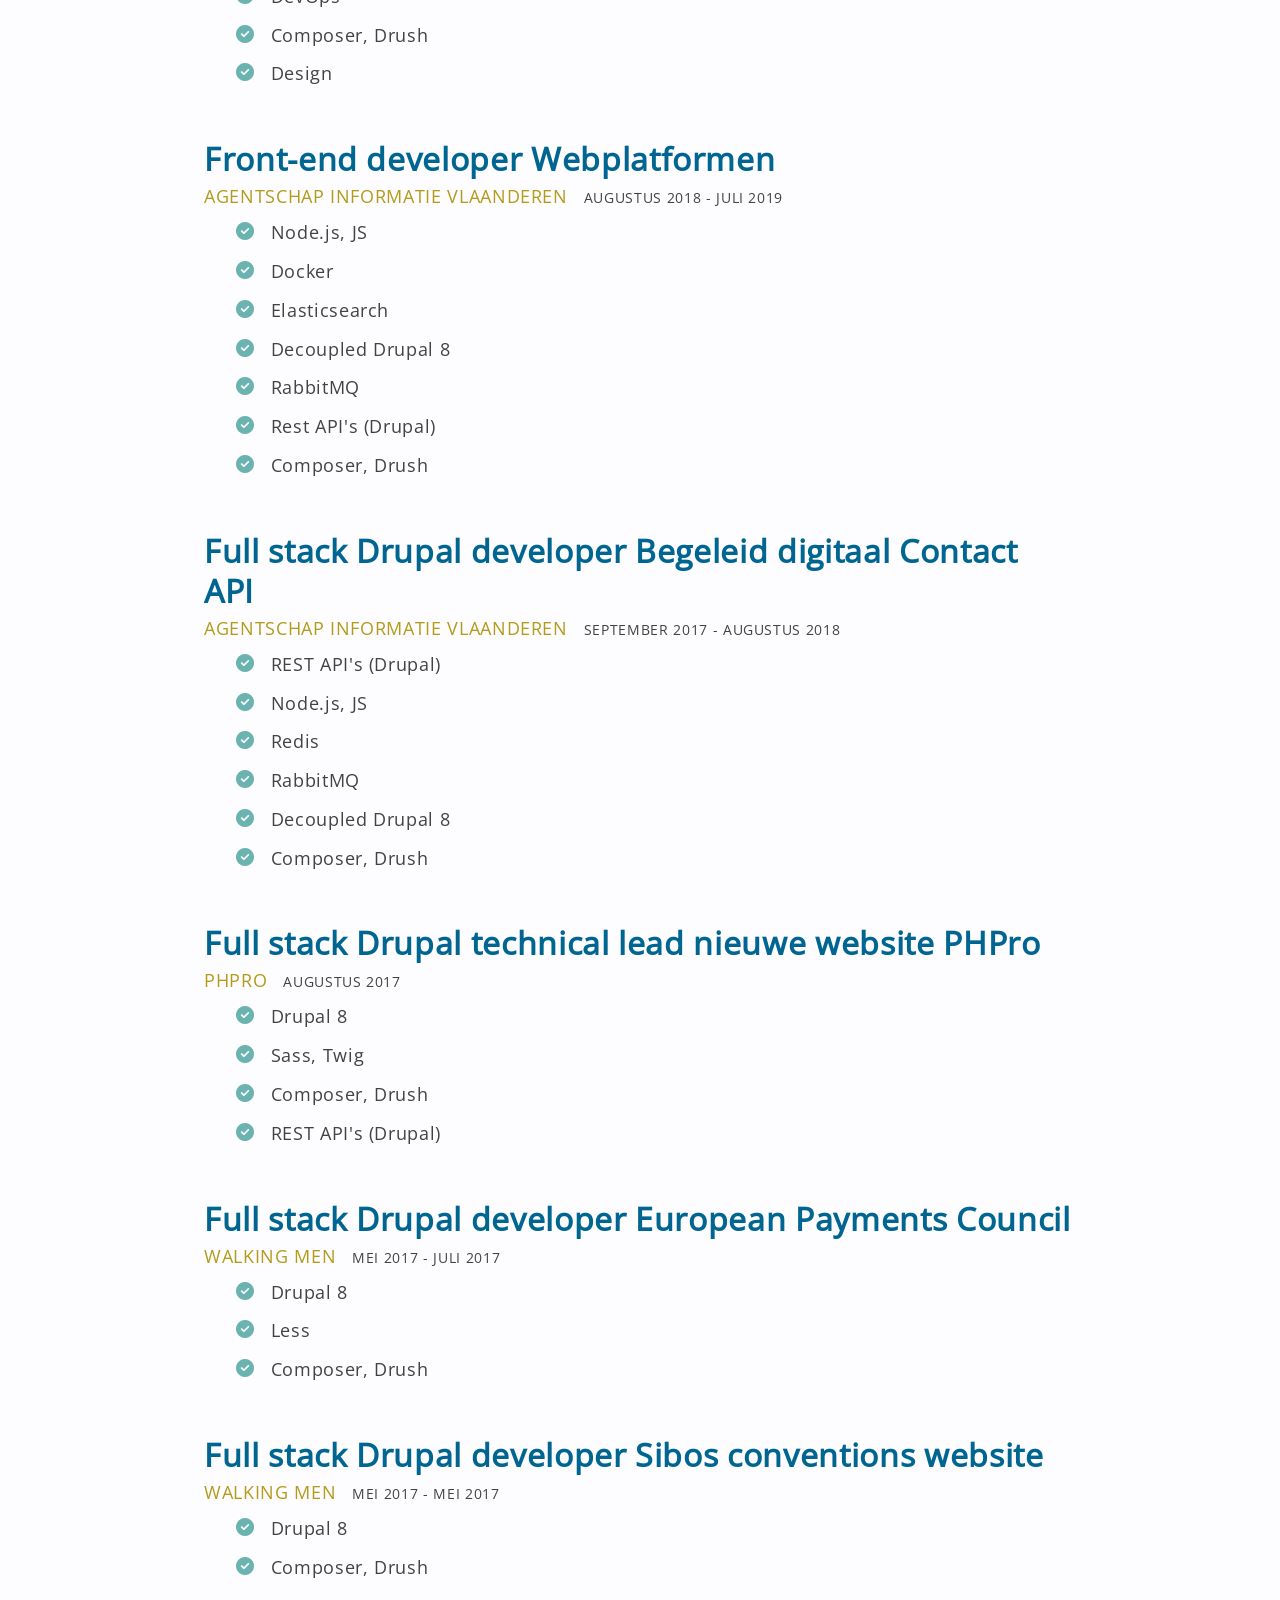
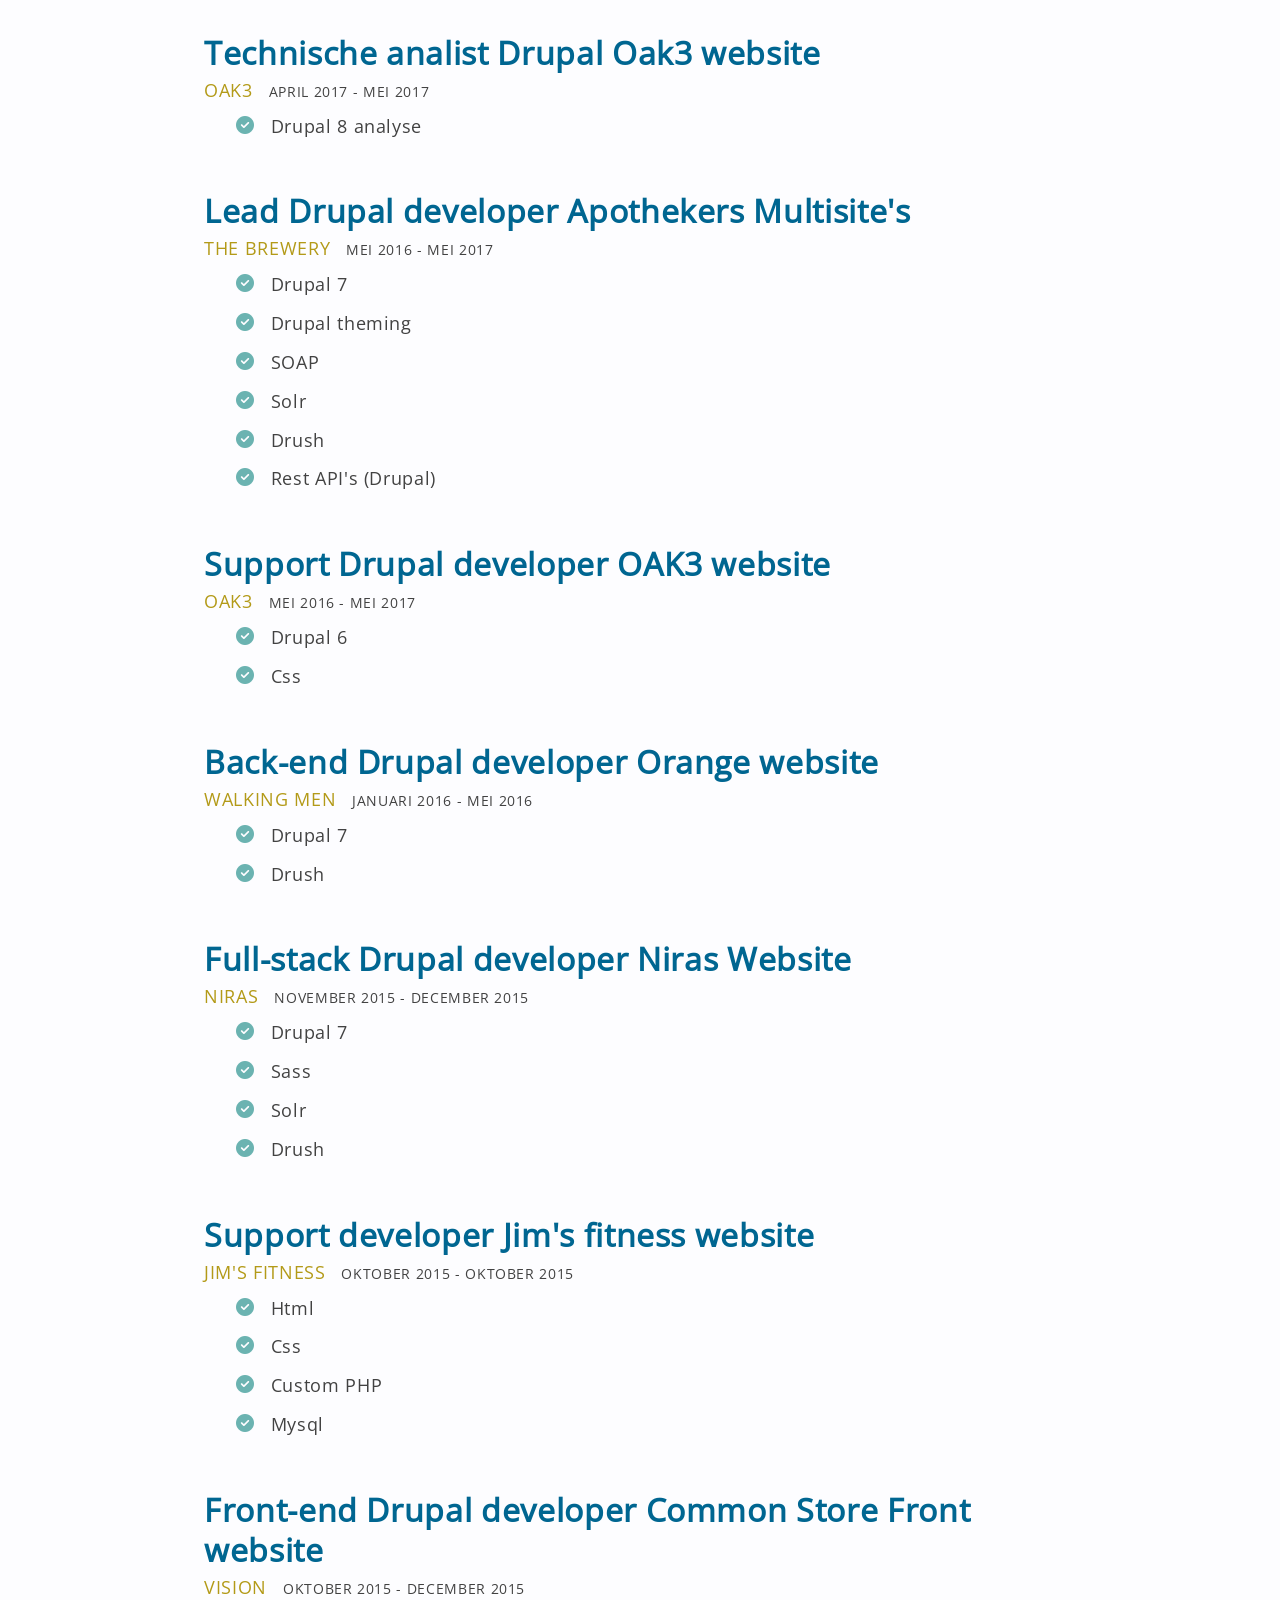
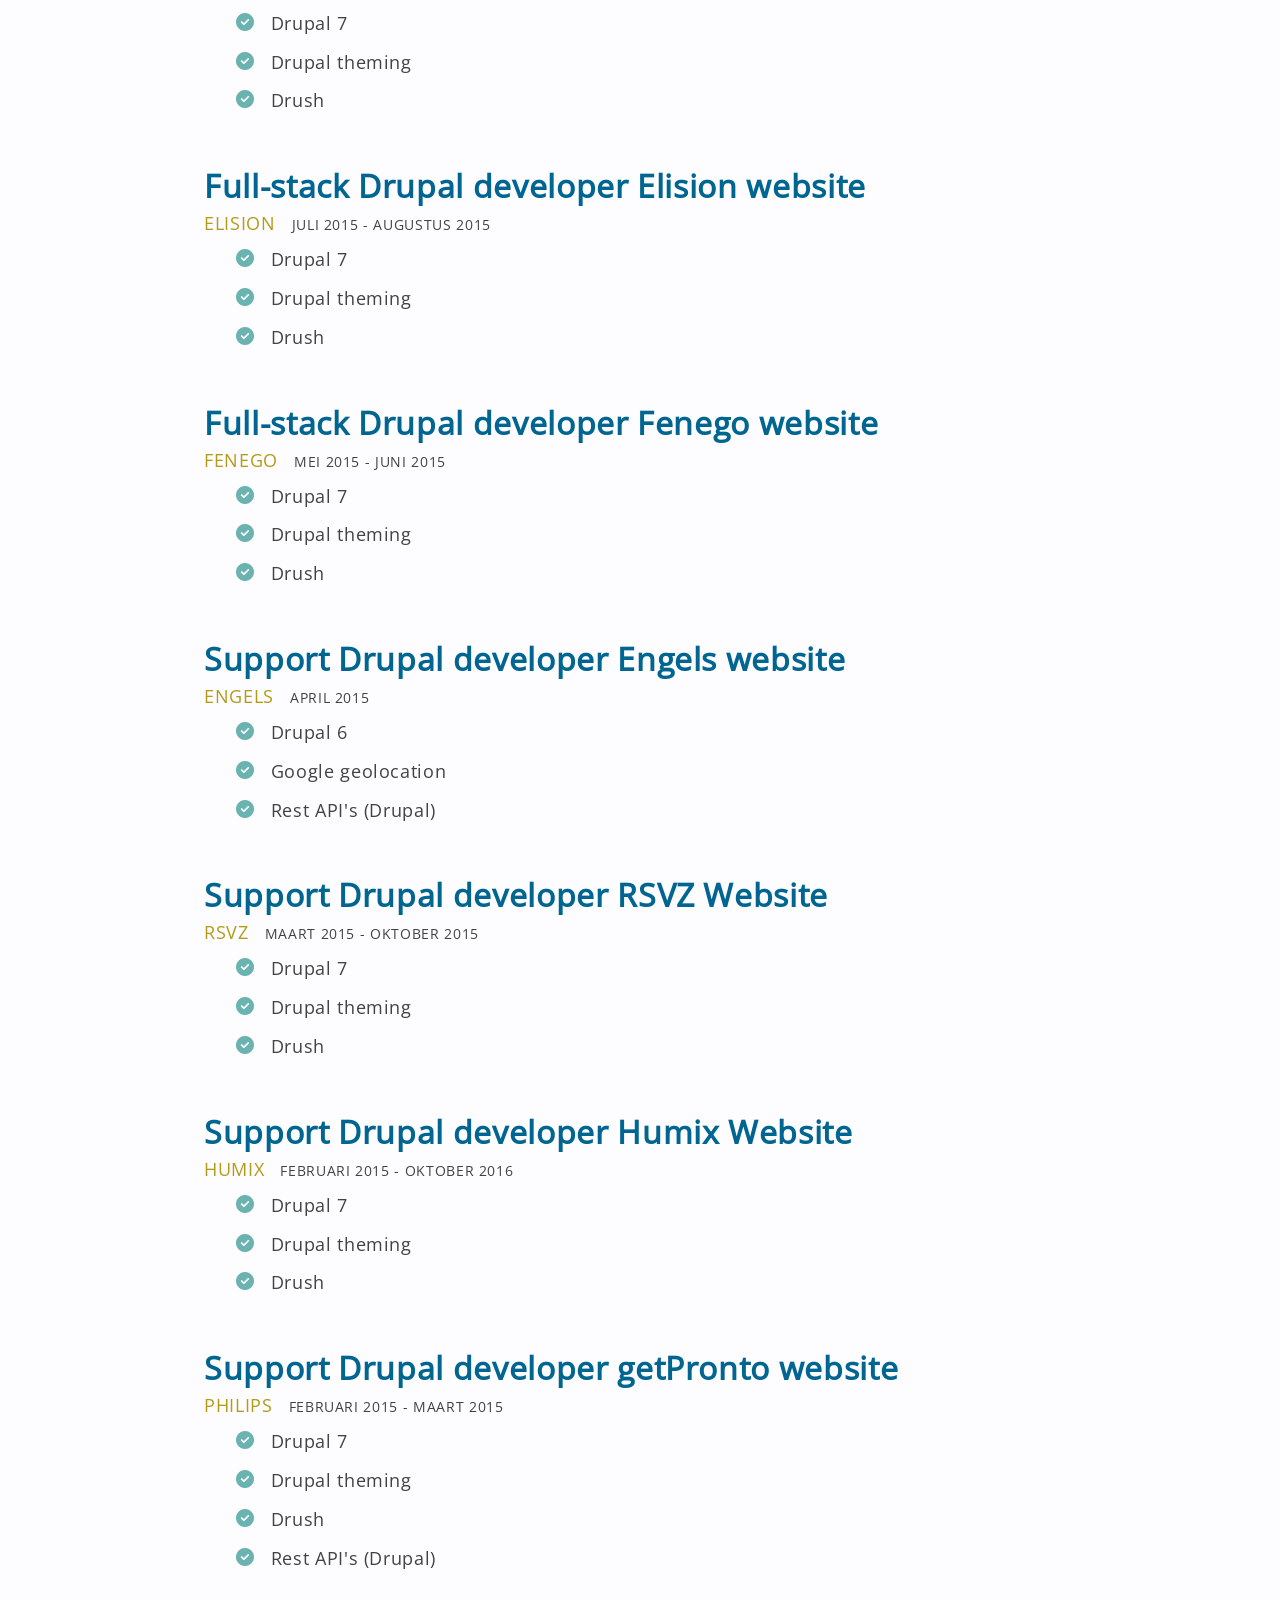
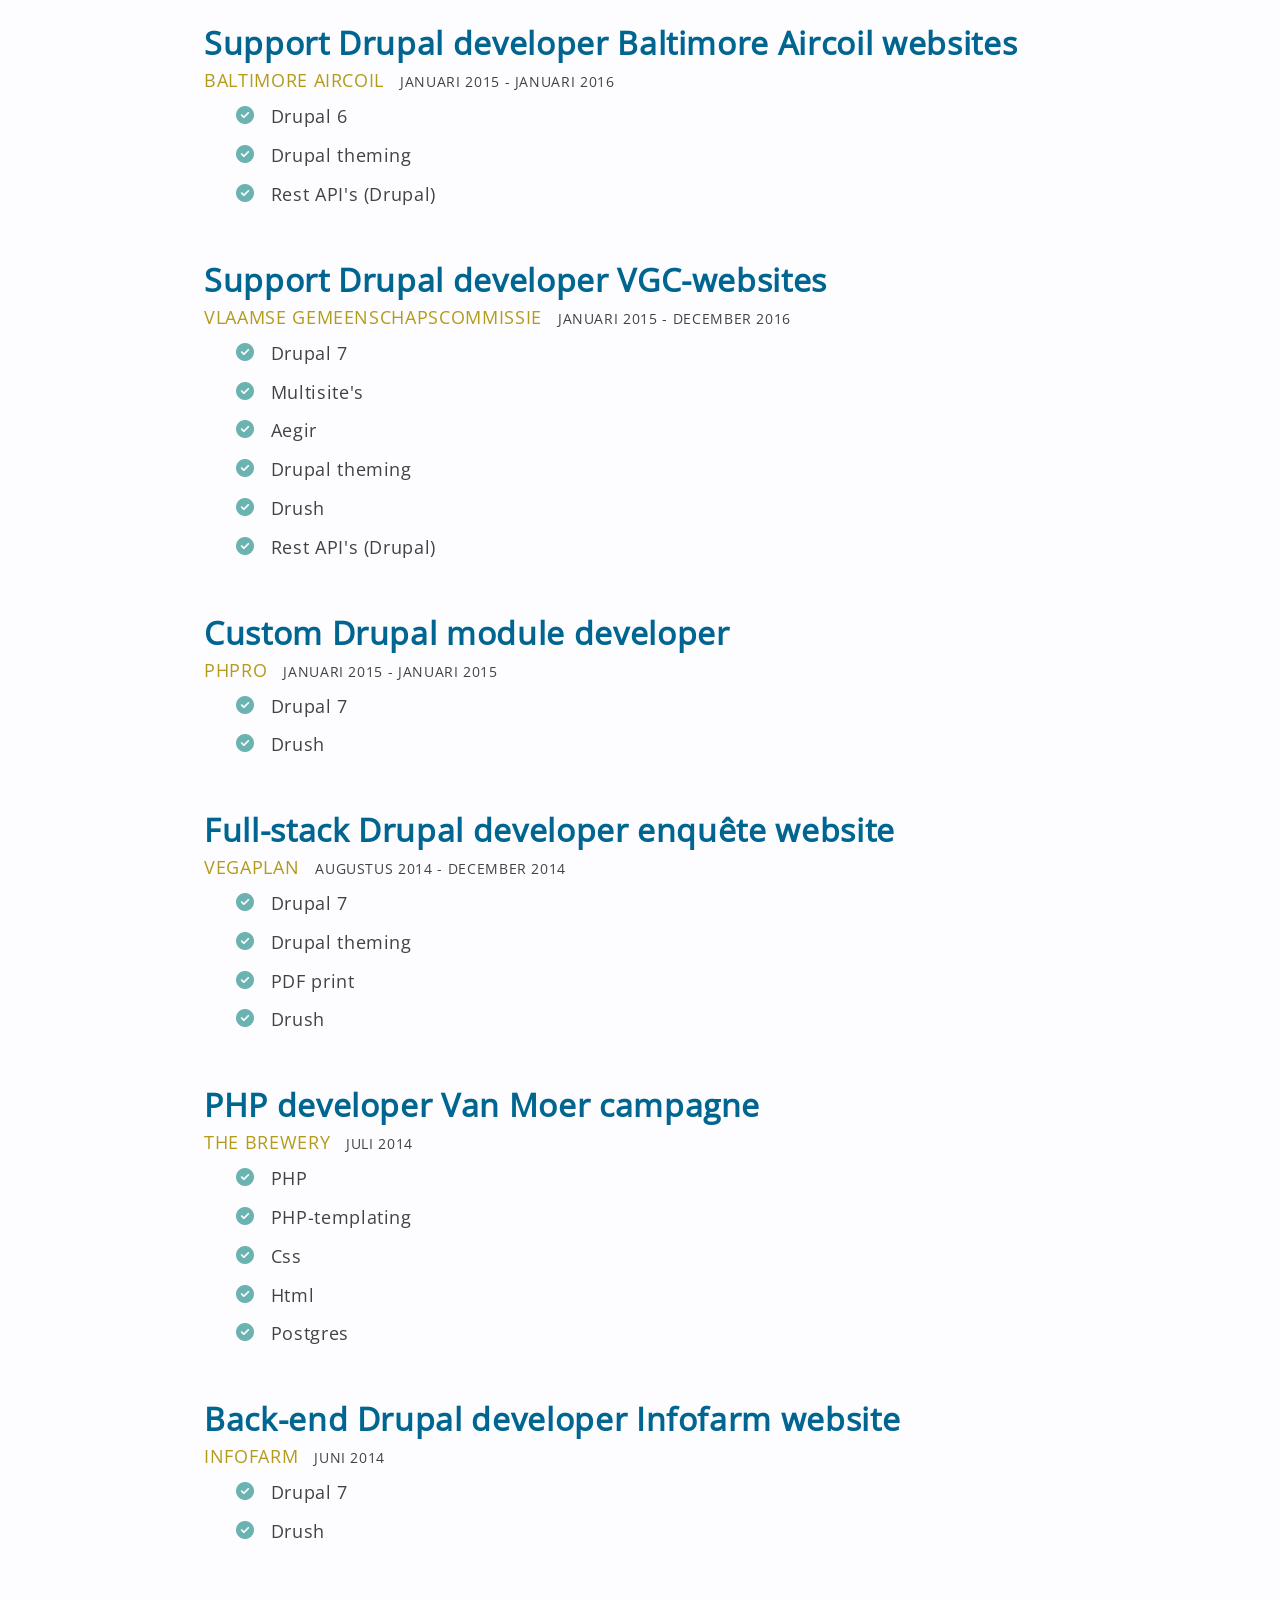
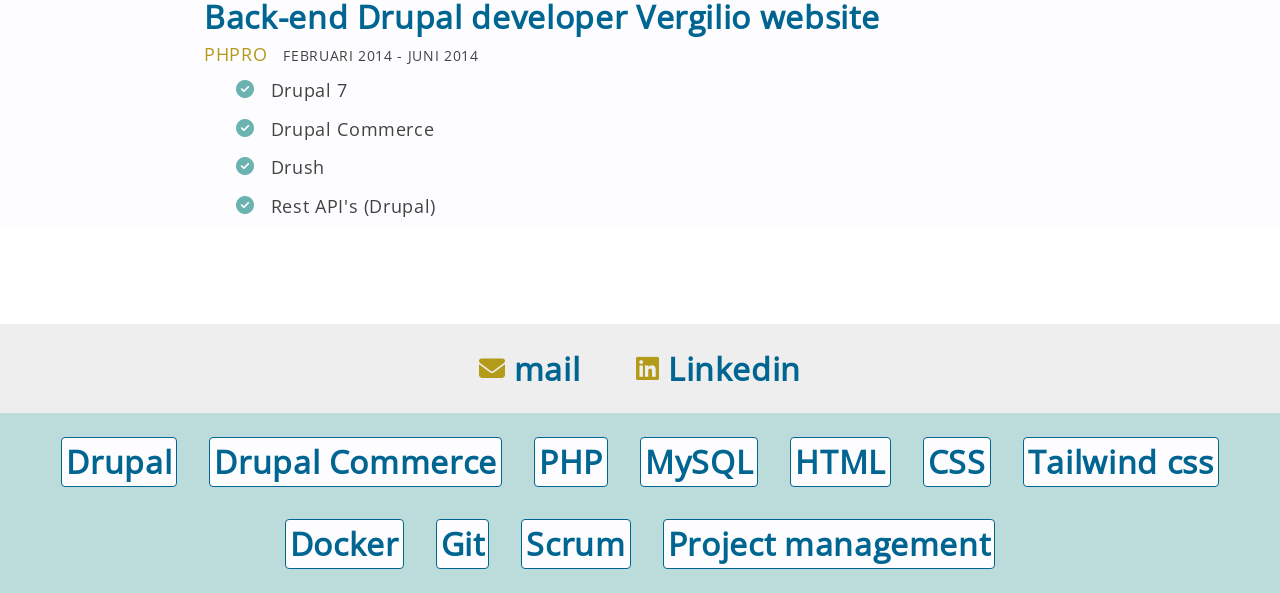
==== commit 678b97f4: "adding multisite to projects for Opgroeien" ====
--- a/projects/index.html
+++ b/projects/index.html
@@ -41,6 +41,7 @@
             <p class="when">Opgroeien<span class="projects-when">juli 2019 - september 2026</span></p>
             <ul class="experience-skills">
               <li><i class="fa-solid fa-circle-check"></i>Drupal 7, 8, 9, 10 en 11</li>
+              <li><i class="fa-solid fa-circle-check"></i>Drupal multisite</li>
               <li><i class="fa-solid fa-circle-check"></i>Solr search</li>
               <li><i class="fa-solid fa-circle-check"></i>Docker op Linux, Lando, Kubernetes</li>
               <li><i class="fa-solid fa-circle-check"></i>Sass, Twig</li>
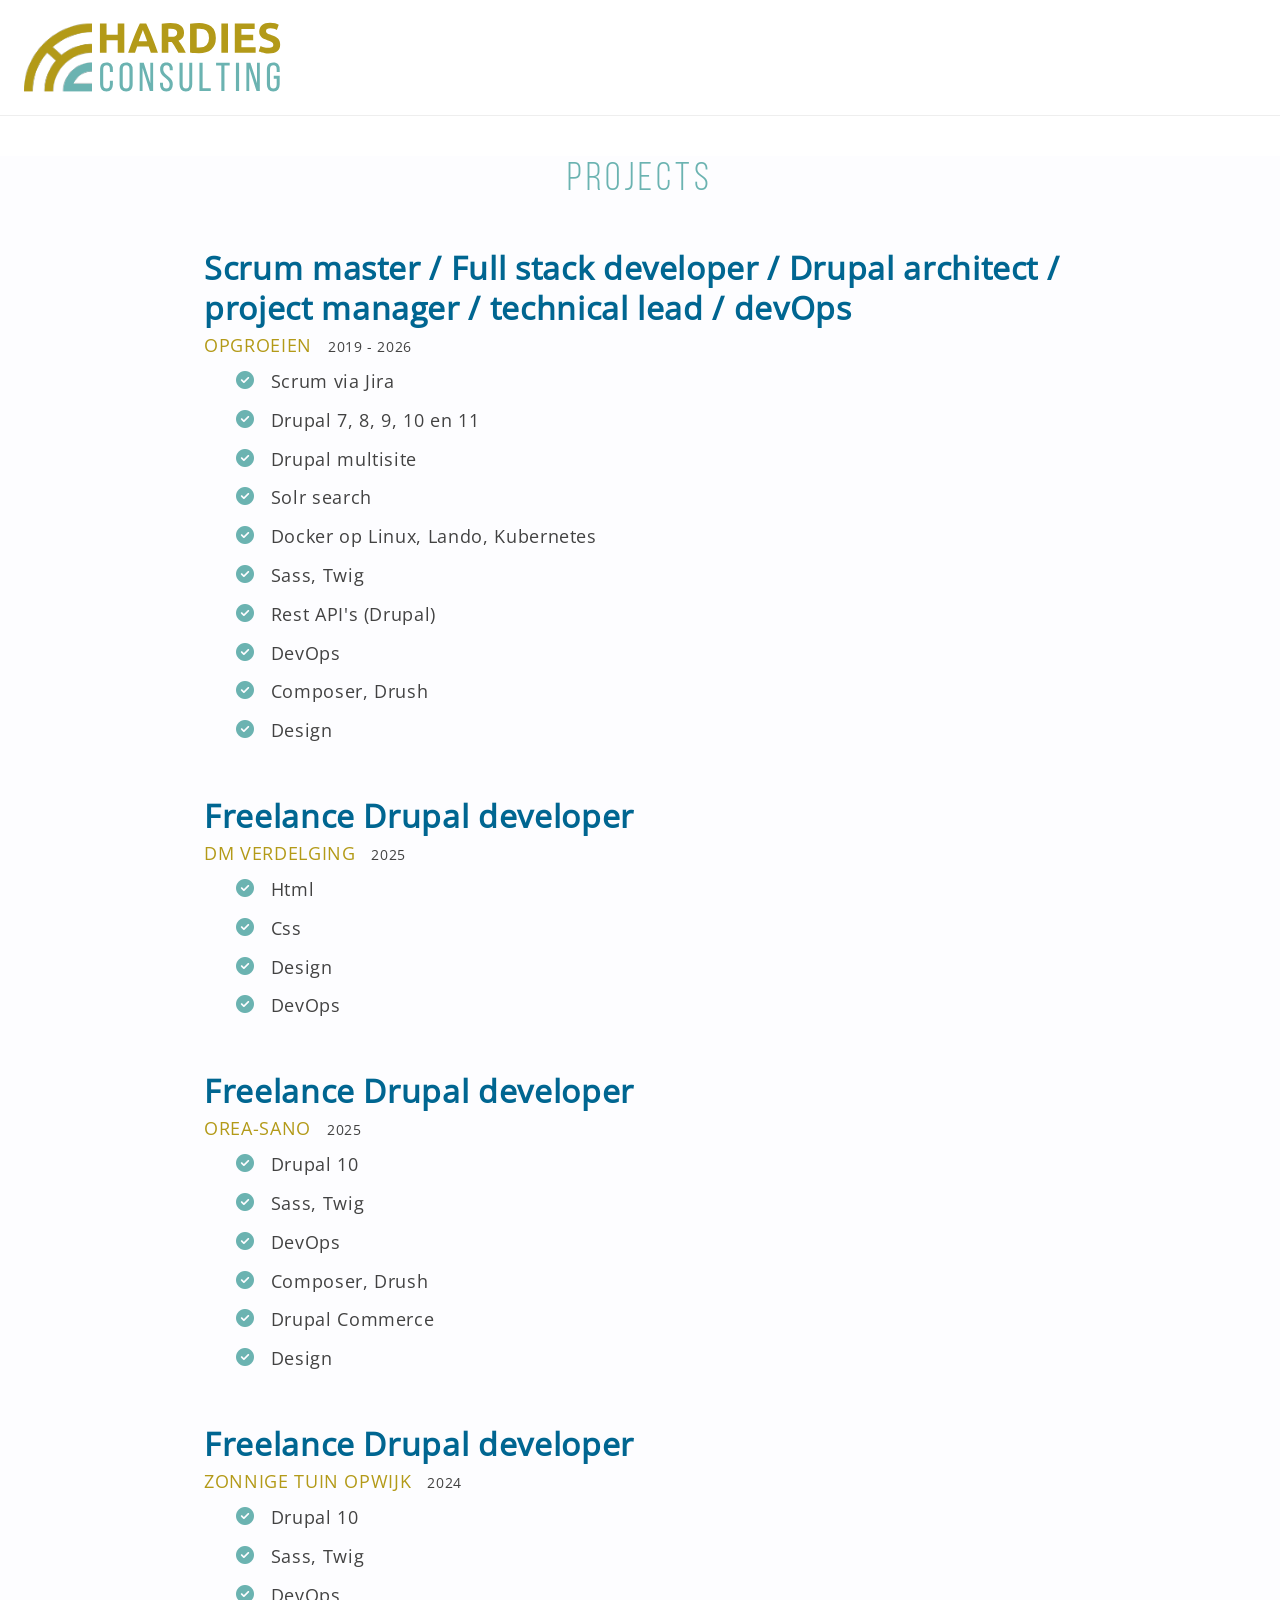
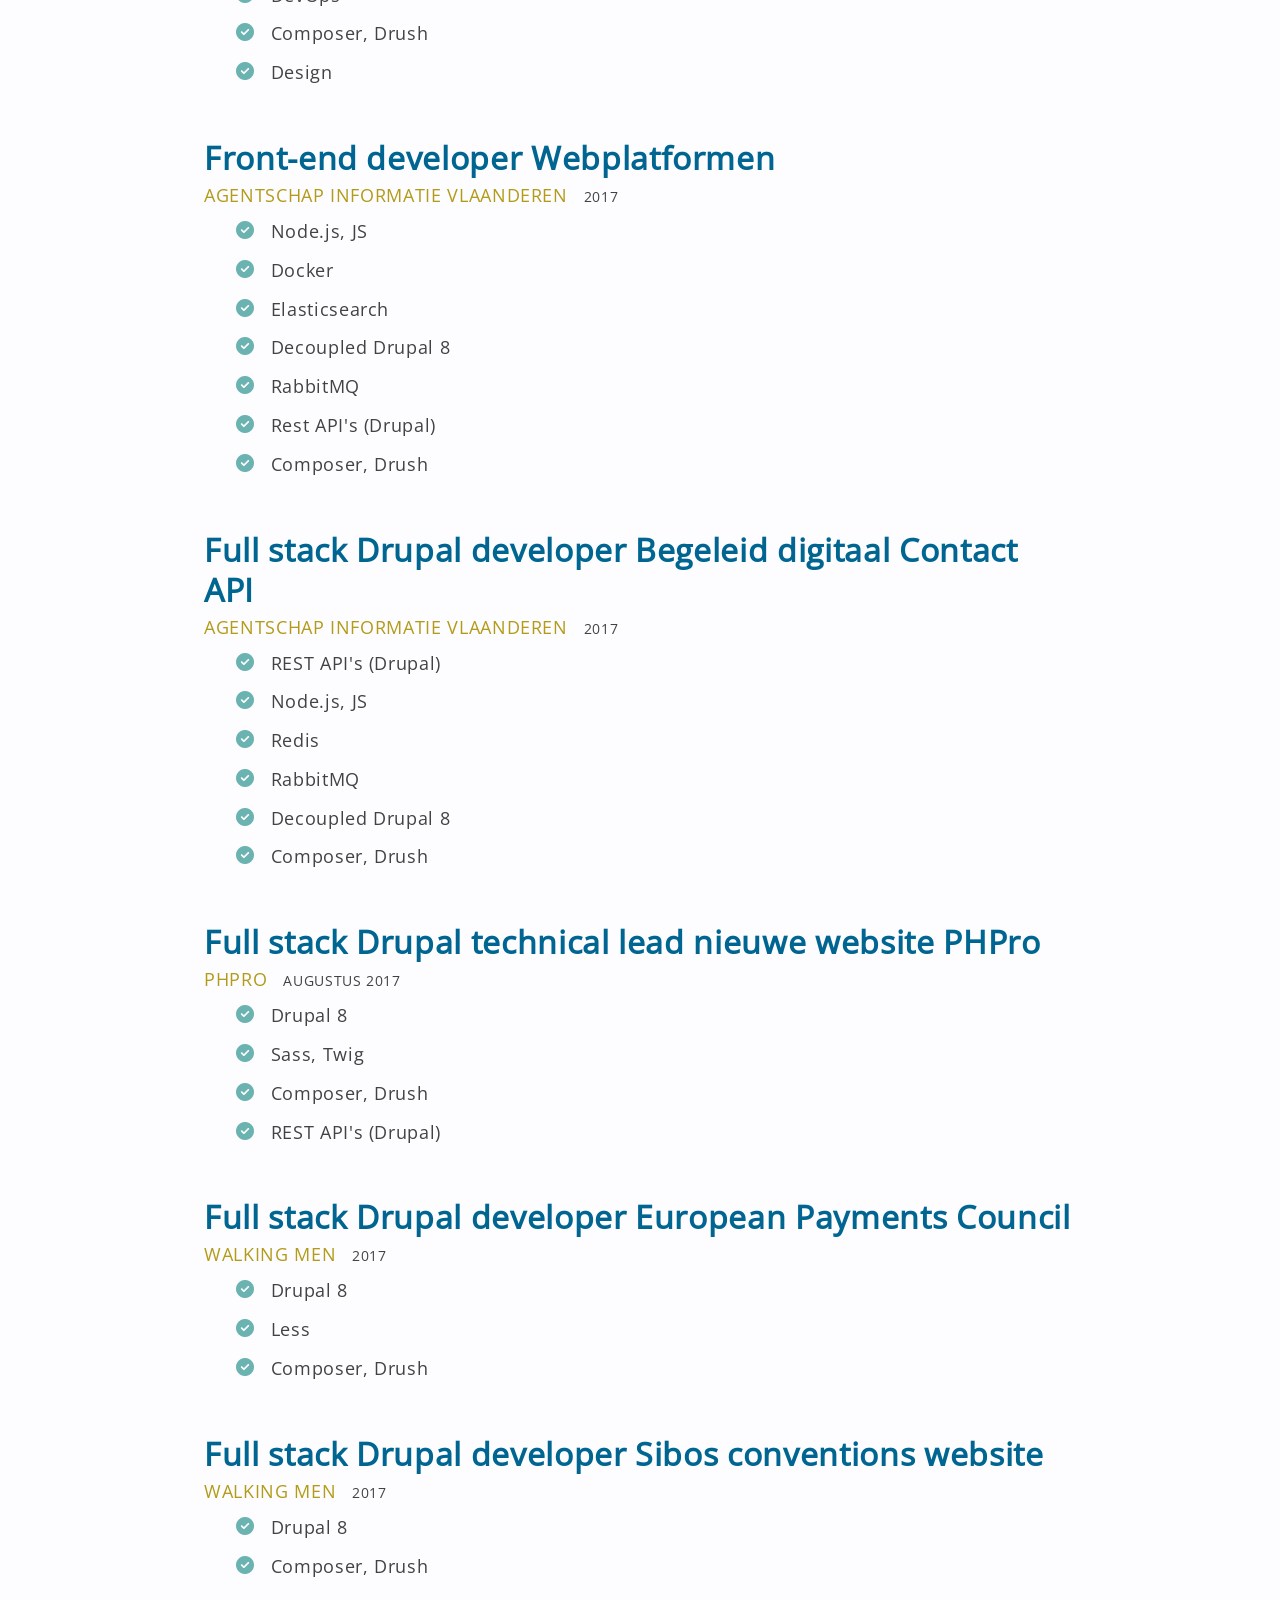
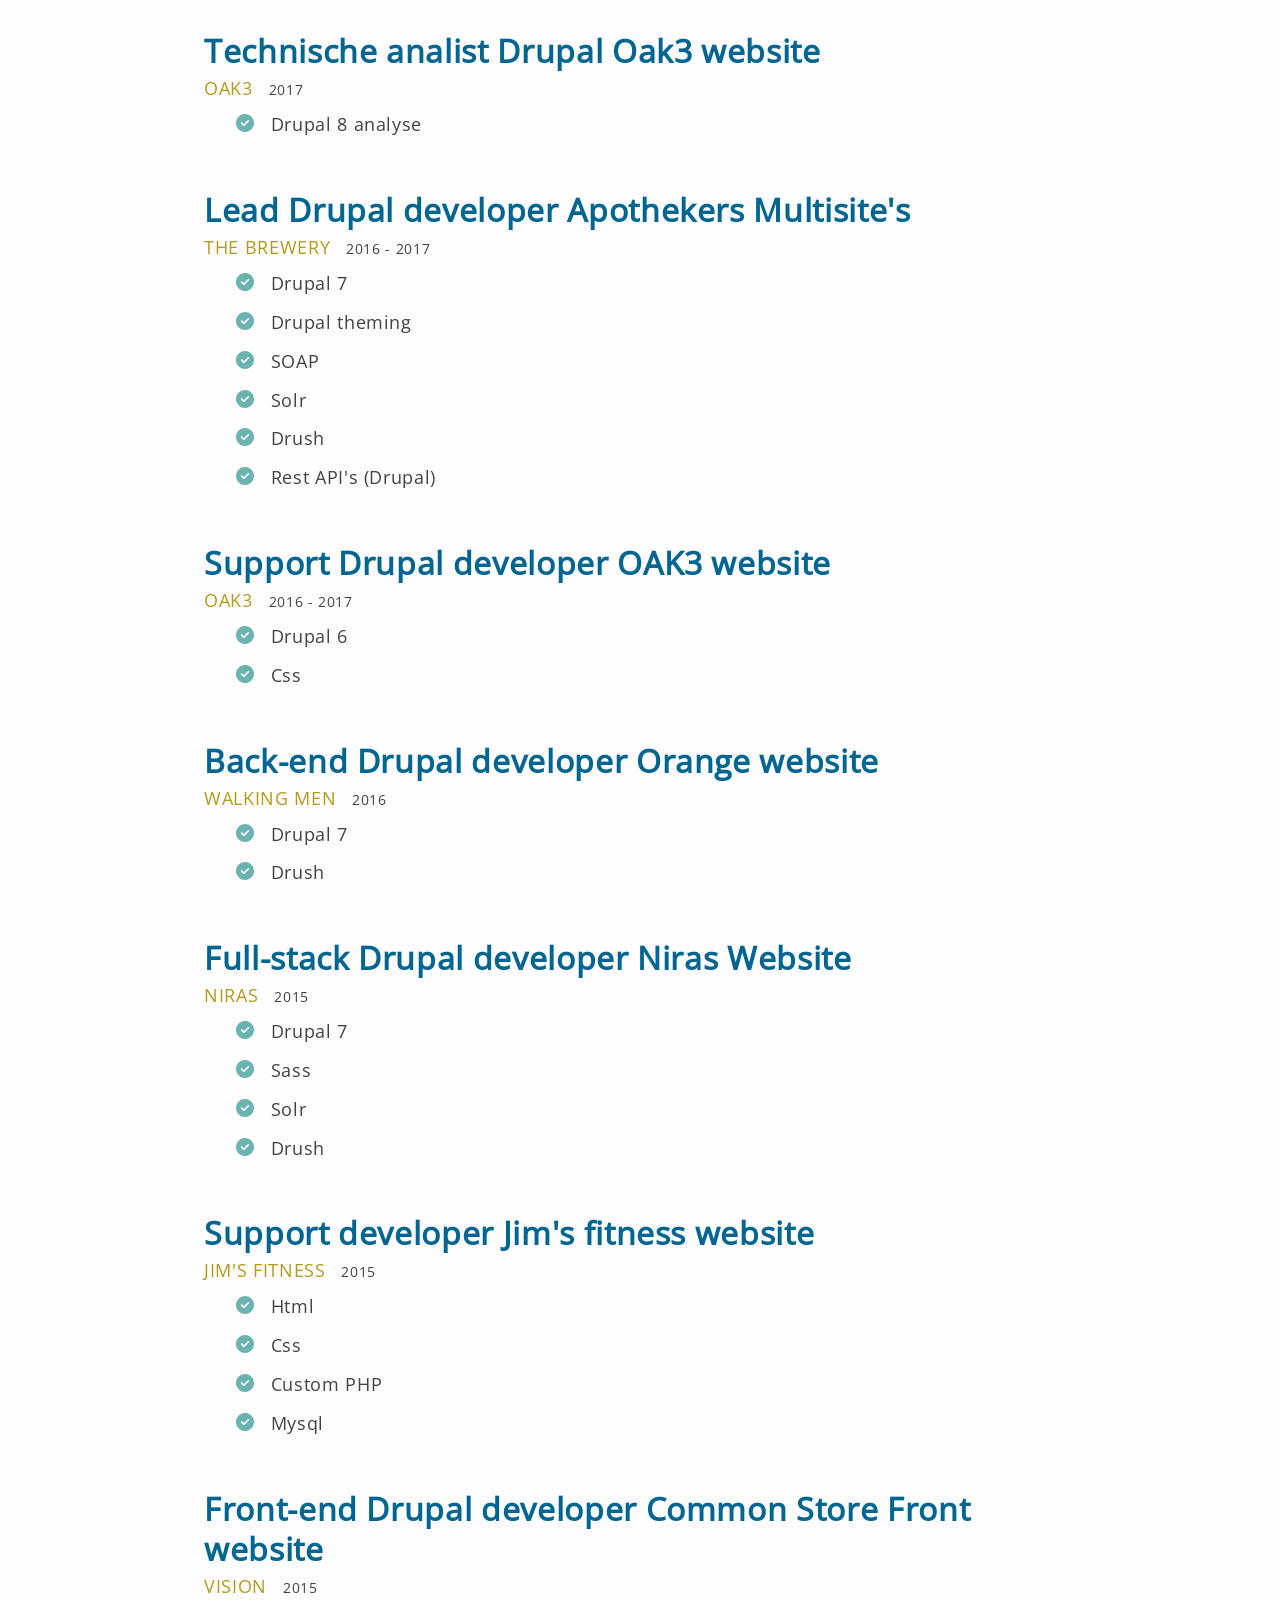
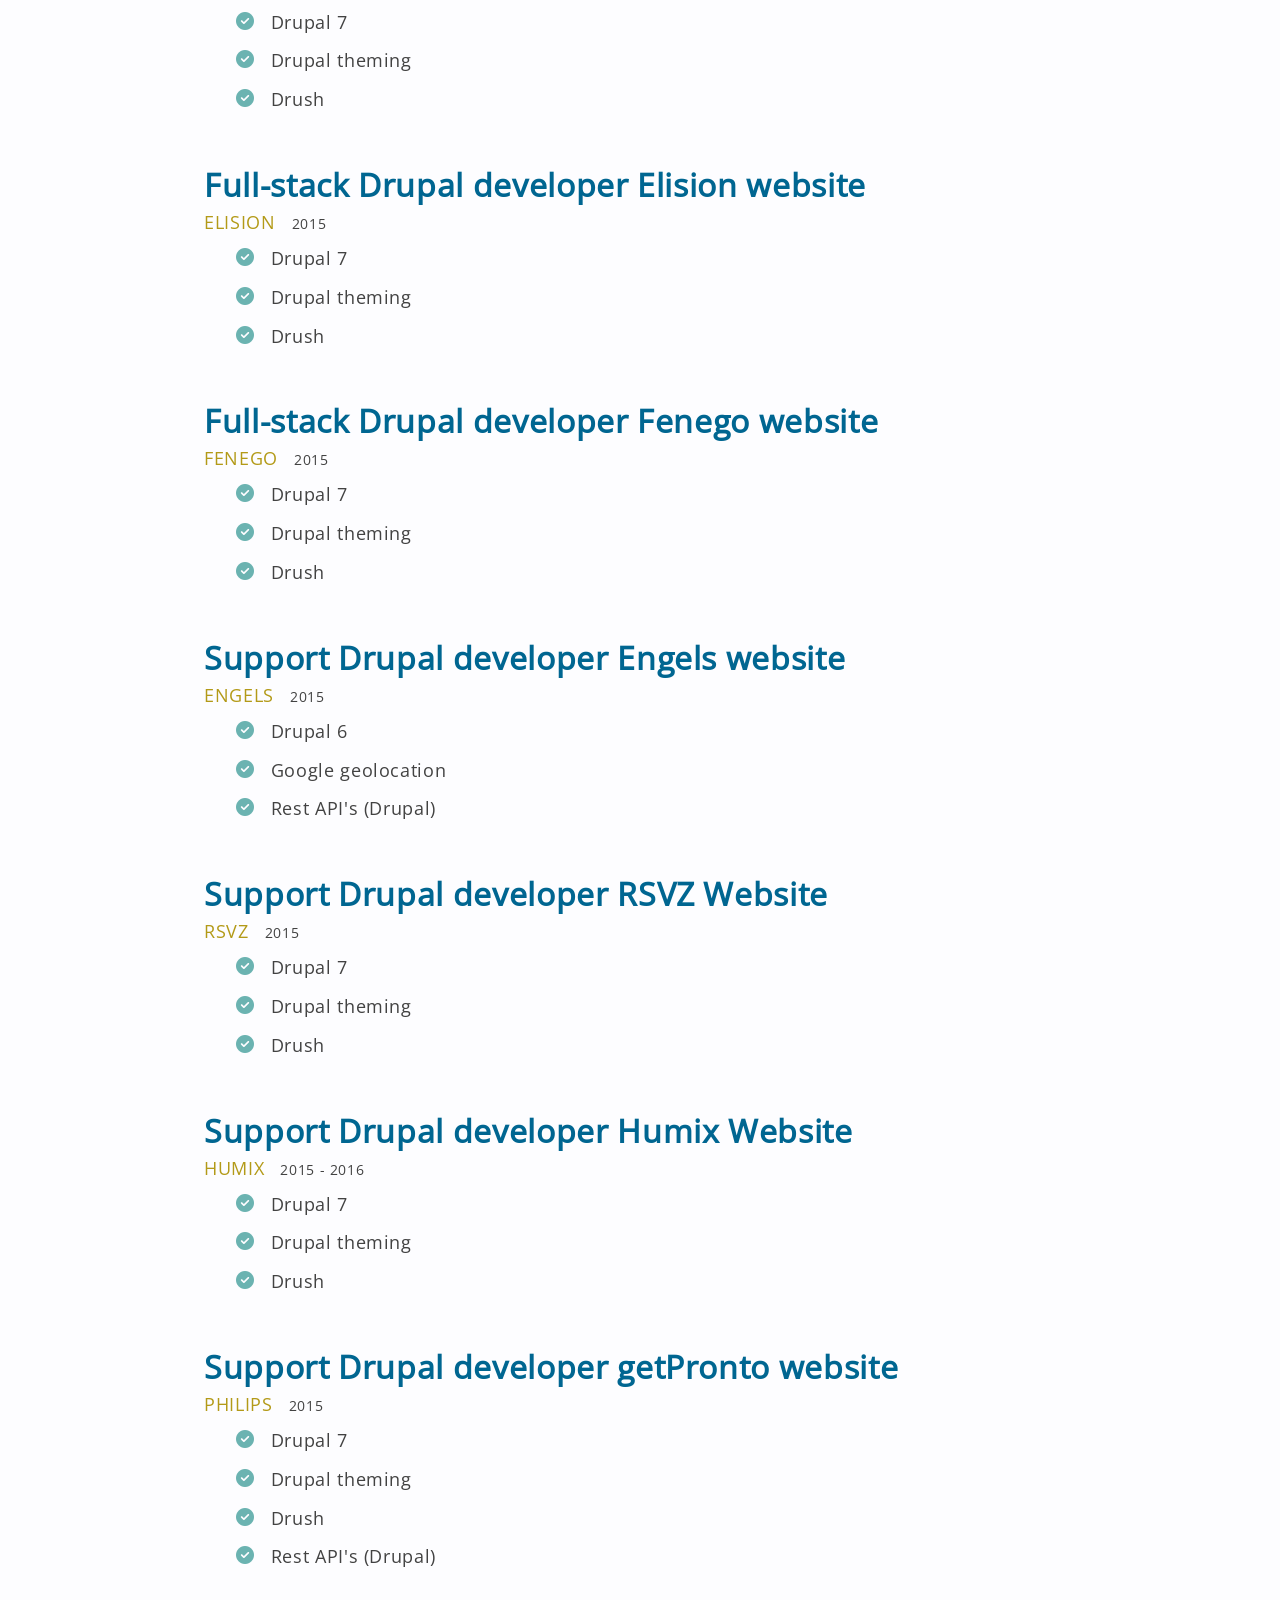
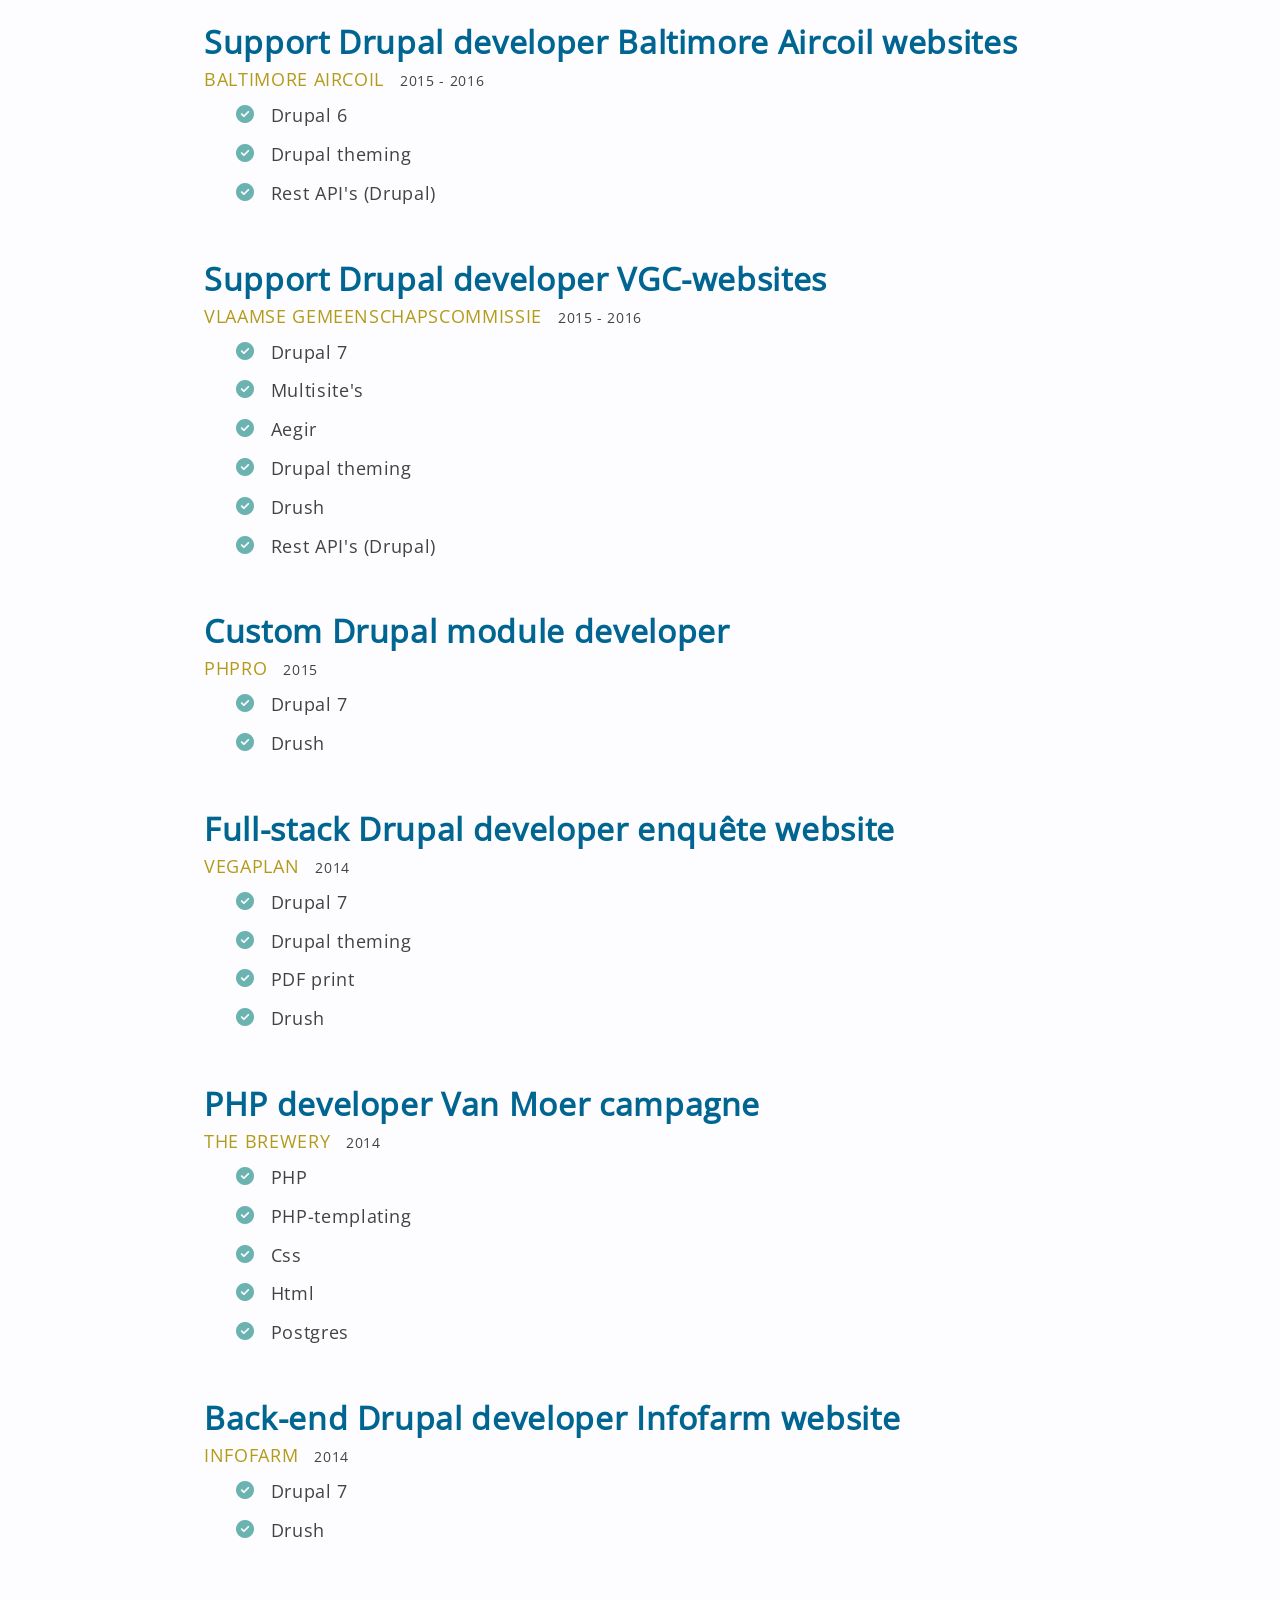
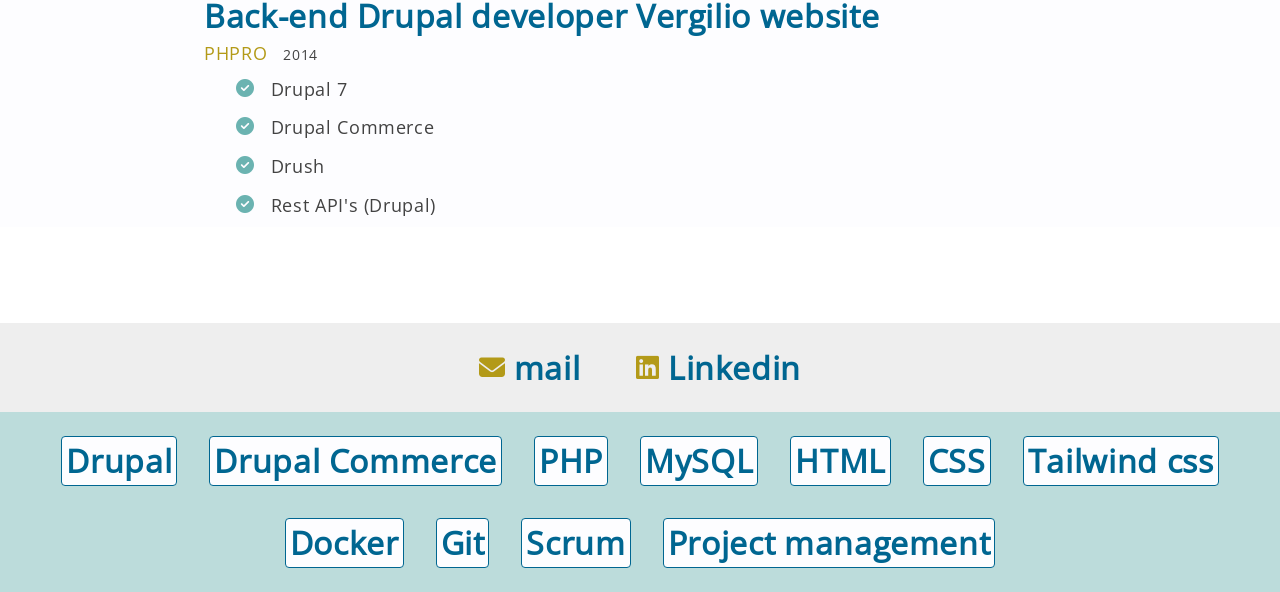
==== commit 9b6fba14: "simplifier dates" ====
--- a/projects/index.html
+++ b/projects/index.html
@@ -37,9 +37,10 @@
         <h2>Projects</h2>
         <ul>
           <li>
-            <h3>Full stack Consultant / Freelance Drupal developer / Drupal architect / project manager / technical lead / DevOps</h3>
-            <p class="when">Opgroeien<span class="projects-when">juli 2019 - september 2026</span></p>
-            <ul class="experience-skills">
+            <h3>Scrum master / Full stack developer / Drupal architect / project manager / technical lead / devOps</h3>
+            <p class="when">Opgroeien<span class="projects-when">2019 - 2026</span></p>
+            <ul class="experience-skills">
+              <li><i class="fa-solid fa-circle-check"></i>Scrum via Jira</li>
               <li><i class="fa-solid fa-circle-check"></i>Drupal 7, 8, 9, 10 en 11</li>
               <li><i class="fa-solid fa-circle-check"></i>Drupal multisite</li>
               <li><i class="fa-solid fa-circle-check"></i>Solr search</li>
@@ -53,7 +54,7 @@
           </li>
           <li>
             <h3>Freelance Drupal developer</h3>
-            <p class="when">DM verdelging<span class="projects-when">augustus 2025</span></p>
+            <p class="when">DM verdelging<span class="projects-when">2025</span></p>
             <ul class="experience-skills">
               <li><i class="fa-solid fa-circle-check"></i>Html</li>
               <li><i class="fa-solid fa-circle-check"></i>Css</li>
@@ -63,7 +64,7 @@
           </li>
           <li>
             <h3>Freelance Drupal developer</h3>
-            <p class="when">Orea-Sano<span class="projects-when">februari 2025</span></p>
+            <p class="when">Orea-Sano<span class="projects-when">2025</span></p>
             <ul class="experience-skills">
               <li><i class="fa-solid fa-circle-check"></i>Drupal 10</li>
               <li><i class="fa-solid fa-circle-check"></i>Sass, Twig</li>
@@ -75,7 +76,7 @@
           </li>
           <li>
             <h3>Freelance Drupal developer</h3>
-            <p class="when">Zonnige Tuin Opwijk<span class="projects-when">december 2024</span></p>
+            <p class="when">Zonnige Tuin Opwijk<span class="projects-when">2024</span></p>
             <ul class="experience-skills">
               <li><i class="fa-solid fa-circle-check"></i>Drupal 10</li>
               <li><i class="fa-solid fa-circle-check"></i>Sass, Twig</li>
@@ -86,7 +87,7 @@
           </li>
           <li>
             <h3>Front-end developer Webplatformen</h3>
-            <p class="when">Agentschap Informatie Vlaanderen<span class="projects-when">augustus 2018 - juli 2019</p>
+            <p class="when">Agentschap Informatie Vlaanderen<span class="projects-when">2017</p>
             <ul class="experience-skills">
               <li><i class="fa-solid fa-circle-check"></i>Node.js, JS</li>
               <li><i class="fa-solid fa-circle-check"></i>Docker</li>
@@ -100,7 +101,7 @@
 
           <li>
             <h3>Full stack Drupal developer Begeleid digitaal Contact API</h3>
-            <p class="when">Agentschap Informatie Vlaanderen<span class="projects-when">september 2017 - augustus 2018</p>
+            <p class="when">Agentschap Informatie Vlaanderen<span class="projects-when">2017</p>
             <ul class="experience-skills">
               <li><i class="fa-solid fa-circle-check"></i>REST API's (Drupal)</li>
               <li><i class="fa-solid fa-circle-check"></i>Node.js, JS</li>
@@ -124,7 +125,7 @@
 
           <li>
             <h3>Full stack Drupal developer European Payments Council</h3>
-            <p class="when">Walking Men<span class="projects-when">mei 2017 - juli 2017</p>
+            <p class="when">Walking Men<span class="projects-when">2017</p>
             <ul class="experience-skills">
               <li><i class="fa-solid fa-circle-check"></i>Drupal 8</li>
               <li><i class="fa-solid fa-circle-check"></i>Less</li>
@@ -134,7 +135,7 @@
 
           <li>
             <h3>Full stack Drupal developer Sibos conventions website</h3>
-            <p class="when">Walking Men<span class="projects-when">mei 2017 - mei 2017</p>
+            <p class="when">Walking Men<span class="projects-when">2017</p>
             <ul class="experience-skills">
               <li><i class="fa-solid fa-circle-check"></i>Drupal 8</li>
               <li><i class="fa-solid fa-circle-check"></i>Composer, Drush</li>
@@ -143,7 +144,7 @@
 
           <li>
             <h3>Technische analist Drupal Oak3 website</h3>
-            <p class="when">OAK3<span class="projects-when">april 2017 - mei 2017</p>
+            <p class="when">OAK3<span class="projects-when">2017</p>
             <ul class="experience-skills">
               <li><i class="fa-solid fa-circle-check"></i>Drupal 8 analyse</li>
             </ul>
@@ -151,7 +152,7 @@
 
           <li>
             <h3>Lead Drupal developer Apothekers Multisite's</h3>
-            <p class="when">The Brewery<span class="projects-when">mei 2016 - mei 2017</p>
+            <p class="when">The Brewery<span class="projects-when">2016 - 2017</p>
             <ul class="experience-skills">
               <li><i class="fa-solid fa-circle-check"></i>Drupal 7</li>
               <li><i class="fa-solid fa-circle-check"></i>Drupal theming</li>
@@ -164,7 +165,7 @@
 
           <li>
             <h3>Support Drupal developer OAK3 website</h3>
-            <p class="when">OAK3<span class="projects-when">mei 2016 - mei 2017</p>
+            <p class="when">OAK3<span class="projects-when">2016 - 2017</p>
             <ul class="experience-skills">
               <li><i class="fa-solid fa-circle-check"></i>Drupal 6</li>
               <li><i class="fa-solid fa-circle-check"></i>Css</li>
@@ -173,7 +174,7 @@
 
           <li>
             <h3>Back-end Drupal developer Orange website</h3>
-            <p class="when">Walking Men<span class="projects-when">januari 2016 - mei 2016</p>
+            <p class="when">Walking Men<span class="projects-when">2016</p>
             <ul class="experience-skills">
               <li><i class="fa-solid fa-circle-check"></i>Drupal 7</li>
               <li><i class="fa-solid fa-circle-check"></i>Drush</li>
@@ -182,7 +183,7 @@
 
           <li>
             <h3>Full-stack Drupal developer Niras Website</h3>
-            <p class="when">Niras<span class="projects-when">november 2015 - december 2015</p>
+            <p class="when">Niras<span class="projects-when">2015</p>
             <ul class="experience-skills">
               <li><i class="fa-solid fa-circle-check"></i>Drupal 7</li>
               <li><i class="fa-solid fa-circle-check"></i>Sass</li>
@@ -193,7 +194,7 @@
 
           <li>
             <h3>Support developer Jim's fitness website</h3>
-            <p class="when">Jim's Fitness<span class="projects-when">oktober 2015 - oktober 2015</p>
+            <p class="when">Jim's Fitness<span class="projects-when">2015</p>
             <ul class="experience-skills">
               <li><i class="fa-solid fa-circle-check"></i>Html</li>
               <li><i class="fa-solid fa-circle-check"></i>Css</li>
@@ -204,7 +205,7 @@
 
           <li>
             <h3>Front-end Drupal developer Common Store Front website</h3>
-            <p class="when">Vision<span class="projects-when">oktober 2015 - december 2015</p>
+            <p class="when">Vision<span class="projects-when">2015</p>
             <ul class="experience-skills">
               <li><i class="fa-solid fa-circle-check"></i>Drupal 7</li>
               <li><i class="fa-solid fa-circle-check"></i>Drupal theming</li>
@@ -214,7 +215,7 @@
 
           <li>
             <h3>Full-stack Drupal developer Elision website</h3>
-            <p class="when">Elision<span class="projects-when">juli 2015 - augustus 2015</p>
+            <p class="when">Elision<span class="projects-when">2015</p>
             <ul class="experience-skills">
               <li><i class="fa-solid fa-circle-check"></i>Drupal 7</li>
               <li><i class="fa-solid fa-circle-check"></i>Drupal theming</li>
@@ -224,7 +225,7 @@
 
           <li>
             <h3>Full-stack Drupal developer Fenego website</h3>
-            <p class="when">Fenego<span class="projects-when">mei 2015 - juni 2015</p>
+            <p class="when">Fenego<span class="projects-when">2015</p>
             <ul class="experience-skills">
               <li><i class="fa-solid fa-circle-check"></i>Drupal 7</li>
               <li><i class="fa-solid fa-circle-check"></i>Drupal theming</li>
@@ -234,7 +235,7 @@
 
           <li>
             <h3>Support Drupal developer Engels website</h3>
-            <p class="when">Engels<span class="projects-when">april 2015</p>
+            <p class="when">Engels<span class="projects-when">2015</p>
             <ul class="experience-skills">
               <li><i class="fa-solid fa-circle-check"></i>Drupal 6</li>
               <li><i class="fa-solid fa-circle-check"></i>Google geolocation</li>
@@ -244,7 +245,7 @@
 
           <li>
             <h3>Support Drupal developer RSVZ Website</h3>
-            <p class="when">RSVZ<span class="projects-when">maart 2015 - oktober 2015</p>
+            <p class="when">RSVZ<span class="projects-when">2015</p>
             <ul class="experience-skills">
               <li><i class="fa-solid fa-circle-check"></i>Drupal 7</li>
               <li><i class="fa-solid fa-circle-check"></i>Drupal theming</li>
@@ -254,7 +255,7 @@
 
           <li>
             <h3>Support Drupal developer Humix Website</h3>
-            <p class="when">Humix<span class="projects-when">februari 2015 - oktober 2016</p>
+            <p class="when">Humix<span class="projects-when">2015 - 2016</p>
             <ul class="experience-skills">
               <li><i class="fa-solid fa-circle-check"></i>Drupal 7</li>
               <li><i class="fa-solid fa-circle-check"></i>Drupal theming</li>
@@ -264,7 +265,7 @@
 
           <li>
             <h3>Support Drupal developer getPronto website</h3>
-            <p class="when">Philips<span class="projects-when">februari 2015 - maart 2015</p>
+            <p class="when">Philips<span class="projects-when">2015</p>
             <ul class="experience-skills">
               <li><i class="fa-solid fa-circle-check"></i>Drupal 7</li>
               <li><i class="fa-solid fa-circle-check"></i>Drupal theming</li>
@@ -275,7 +276,7 @@
 
           <li>
             <h3>Support Drupal developer Baltimore Aircoil websites</h3>
-            <p class="when">Baltimore Aircoil<span class="projects-when">januari 2015 - januari 2016</p>
+            <p class="when">Baltimore Aircoil<span class="projects-when">2015 - 2016</p>
             <ul class="experience-skills">
               <li><i class="fa-solid fa-circle-check"></i>Drupal 6</li>
               <li><i class="fa-solid fa-circle-check"></i>Drupal theming</li>
@@ -285,7 +286,7 @@
 
           <li>
             <h3>Support Drupal developer VGC-websites</h3>
-            <p class="when">Vlaamse gemeenschapscommissie<span class="projects-when">januari 2015 - december 2016</p>
+            <p class="when">Vlaamse gemeenschapscommissie<span class="projects-when">2015 - 2016</p>
             <ul class="experience-skills">
               <li><i class="fa-solid fa-circle-check"></i>Drupal 7</li>
               <li><i class="fa-solid fa-circle-check"></i>Multisite's</li>
@@ -298,7 +299,7 @@
 
           <li>
             <h3>Custom Drupal module developer</h3>
-            <p class="when">PHPro<span class="projects-when">januari 2015 - januari 2015</p>
+            <p class="when">PHPro<span class="projects-when">2015</p>
             <ul class="experience-skills">
               <li><i class="fa-solid fa-circle-check"></i>Drupal 7</li>
               <li><i class="fa-solid fa-circle-check"></i>Drush</li>
@@ -307,7 +308,7 @@
 
           <li>
             <h3>Full-stack Drupal developer enquête website</h3>
-            <p class="when">Vegaplan<span class="projects-when">augustus 2014 - december 2014</p>
+            <p class="when">Vegaplan<span class="projects-when">2014</p>
             <ul class="experience-skills">
               <li><i class="fa-solid fa-circle-check"></i>Drupal 7</li>
               <li><i class="fa-solid fa-circle-check"></i>Drupal theming</li>
@@ -318,7 +319,7 @@
 
           <li>
             <h3>PHP developer Van Moer campagne</h3>
-            <p class="when">The Brewery<span class="projects-when">juli 2014</p>
+            <p class="when">The Brewery<span class="projects-when">2014</p>
             <ul class="experience-skills">
               <li><i class="fa-solid fa-circle-check"></i>PHP</li>
               <li><i class="fa-solid fa-circle-check"></i>PHP-templating</li>
@@ -330,7 +331,7 @@
 
           <li>
             <h3>Back-end Drupal developer Infofarm website</h3>
-            <p class="when">Infofarm<span class="projects-when">juni 2014</p>
+            <p class="when">Infofarm<span class="projects-when">2014</p>
             <ul class="experience-skills">
               <li><i class="fa-solid fa-circle-check"></i>Drupal 7</li>
               <li><i class="fa-solid fa-circle-check"></i>Drush</li>
@@ -339,7 +340,7 @@
 
           <li>
             <h3>Back-end Drupal developer Vergilio website</h3>
-            <p class="when">PHPro<span class="projects-when">februari 2014 - juni 2014</p>
+            <p class="when">PHPro<span class="projects-when">2014</p>
             <ul class="experience-skills">
               <li><i class="fa-solid fa-circle-check"></i>Drupal 7</li>
               <li><i class="fa-solid fa-circle-check"></i>Drupal Commerce</li>
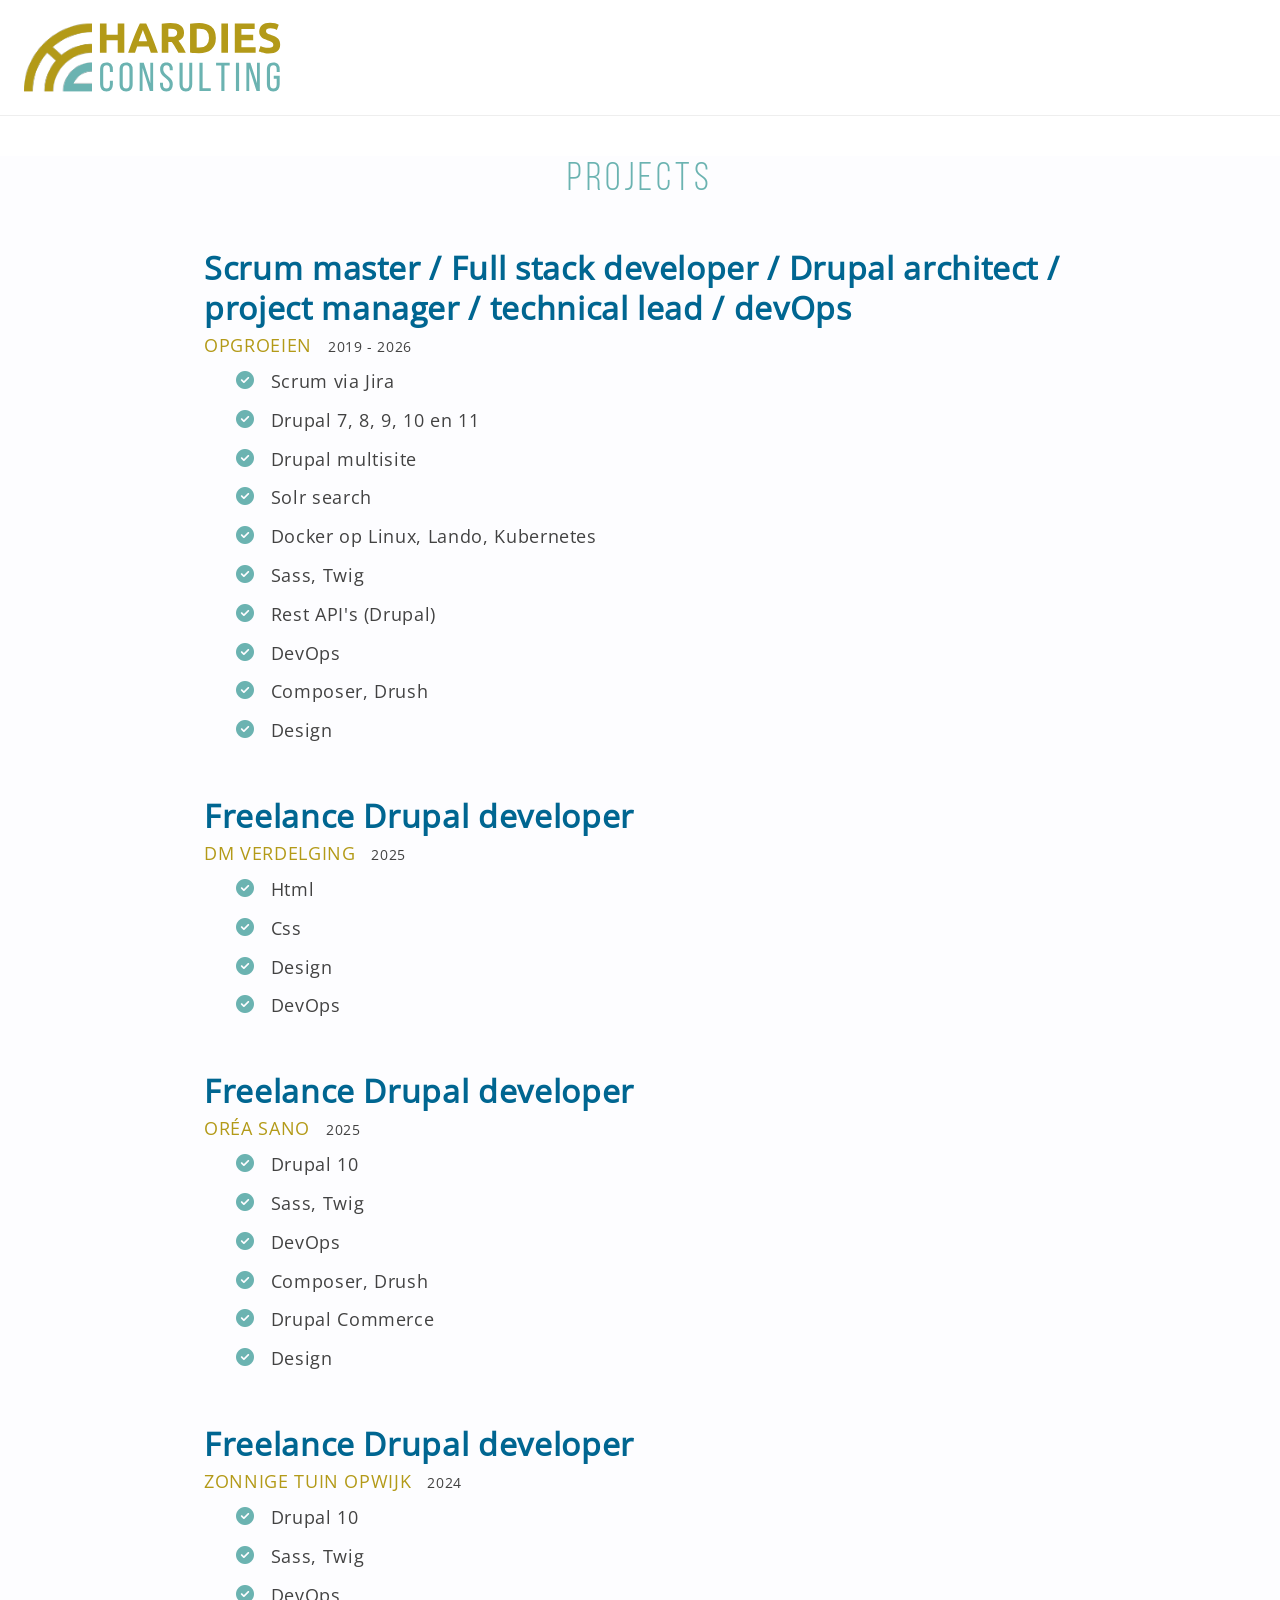
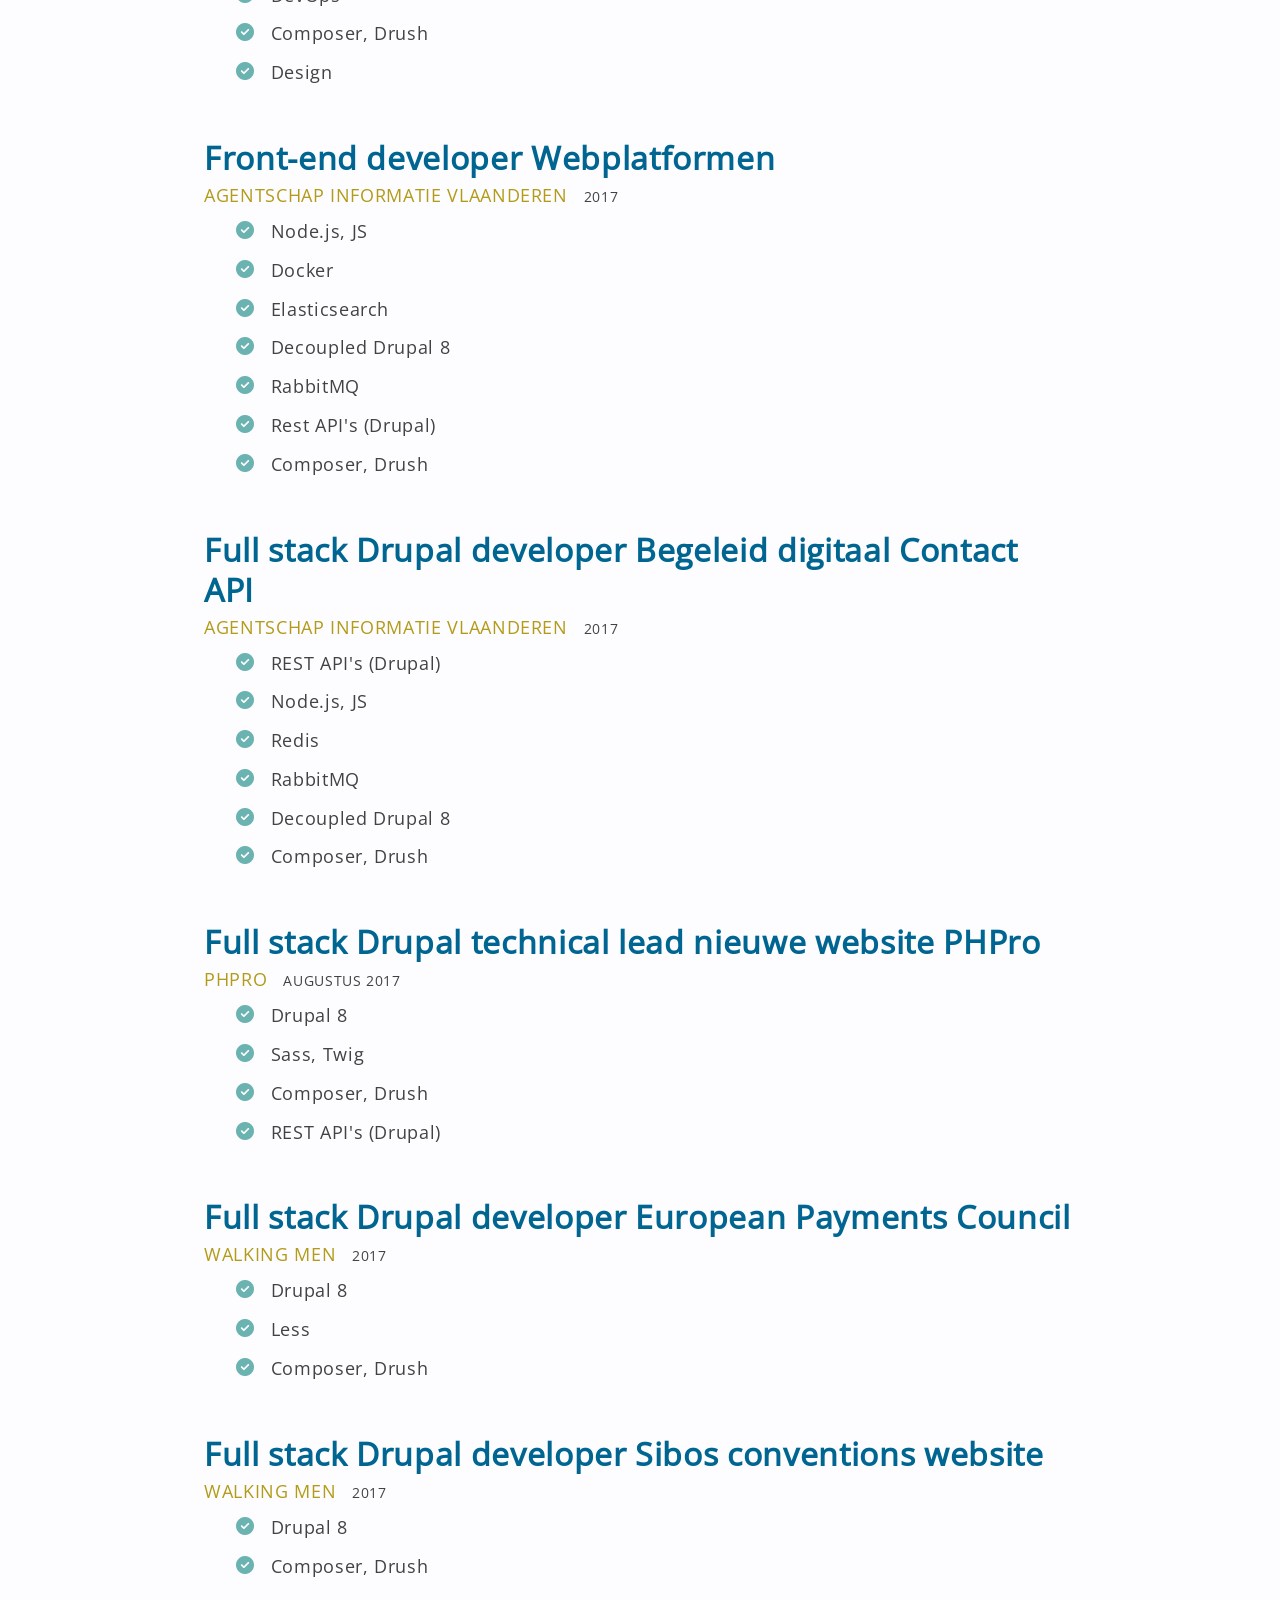
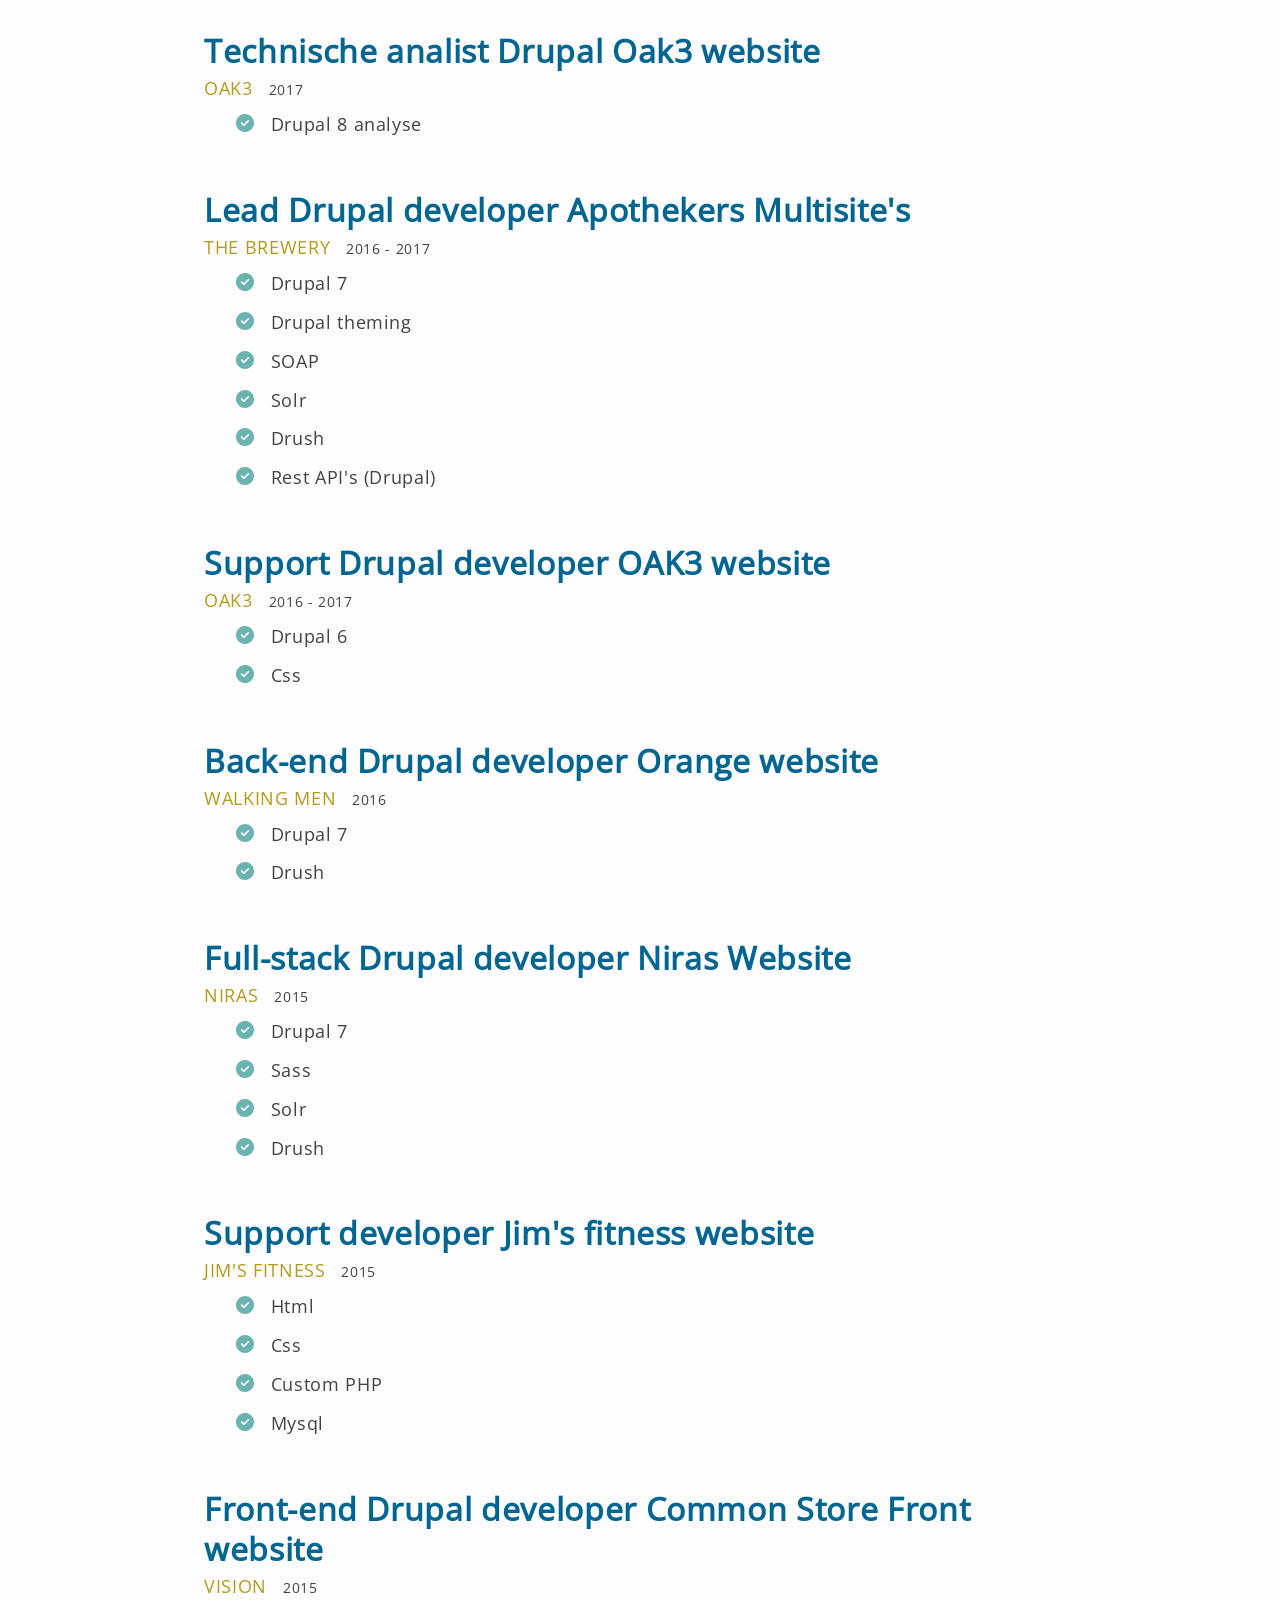
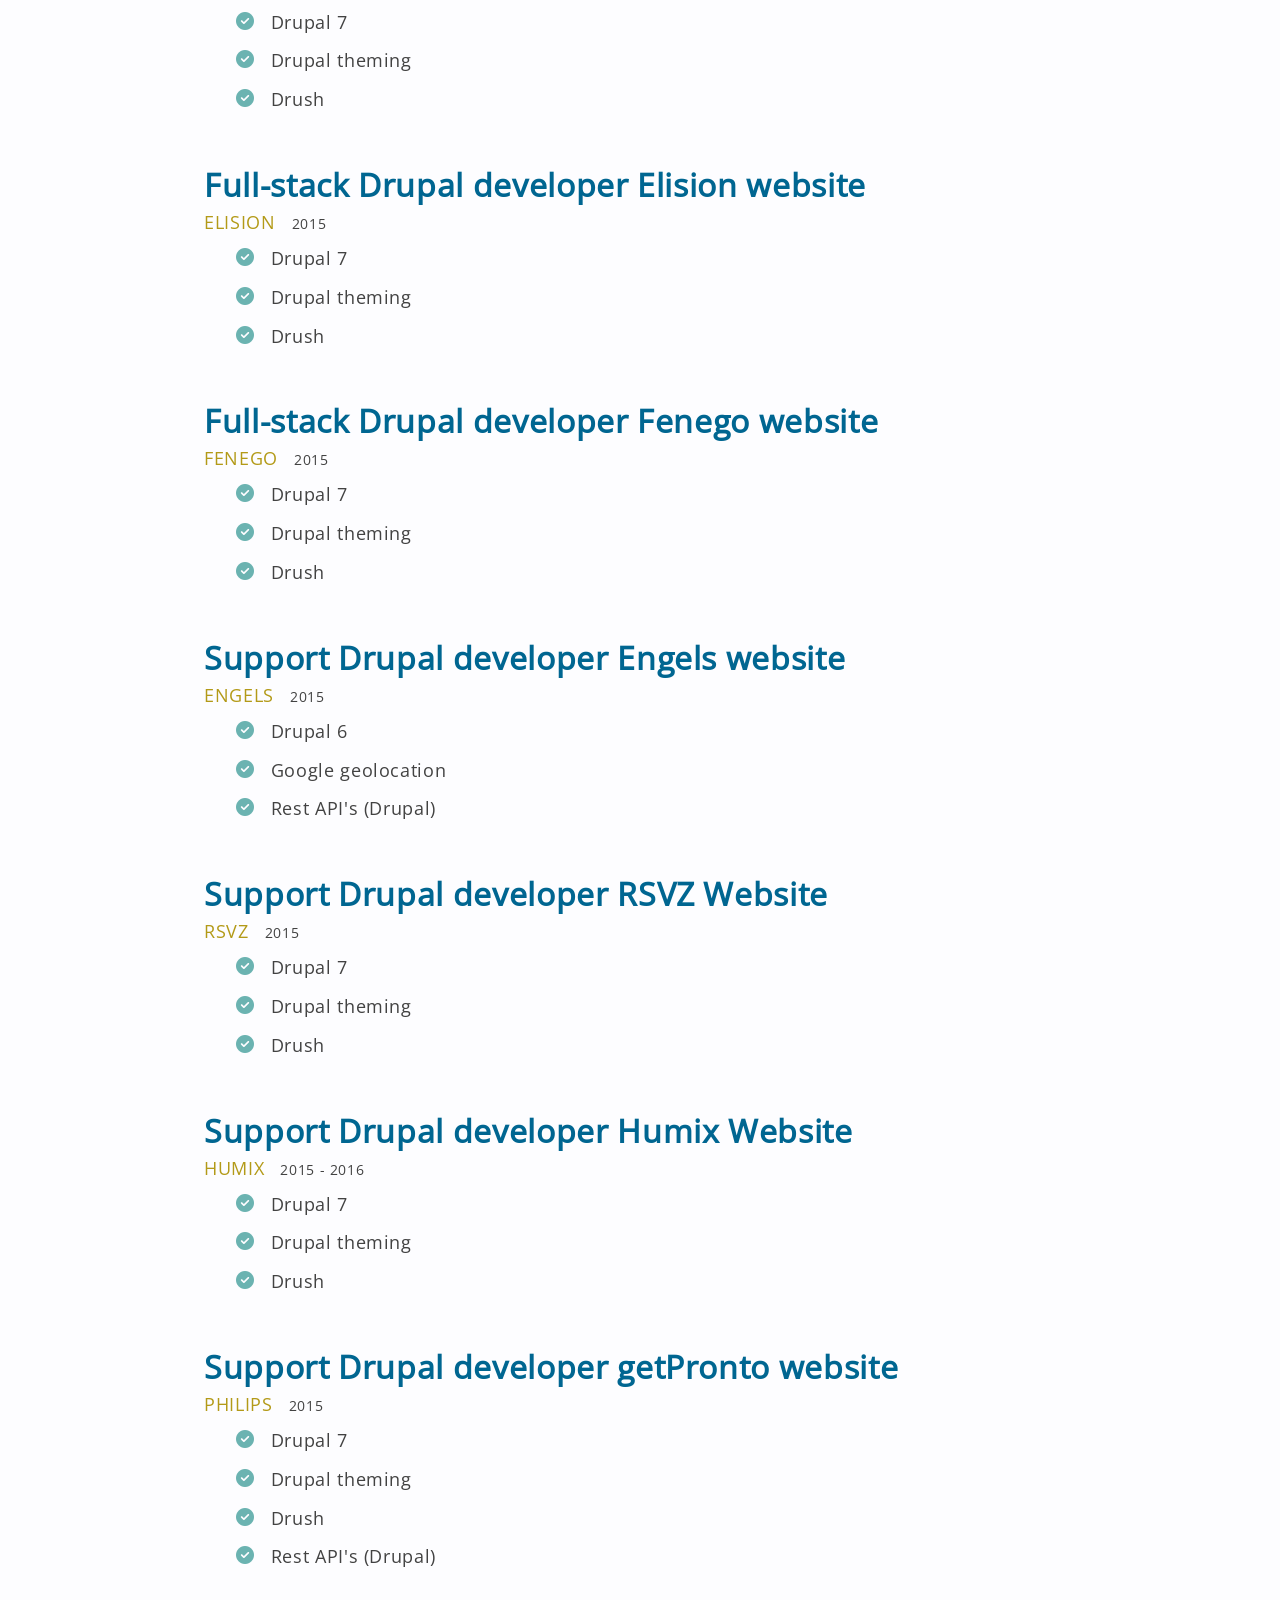
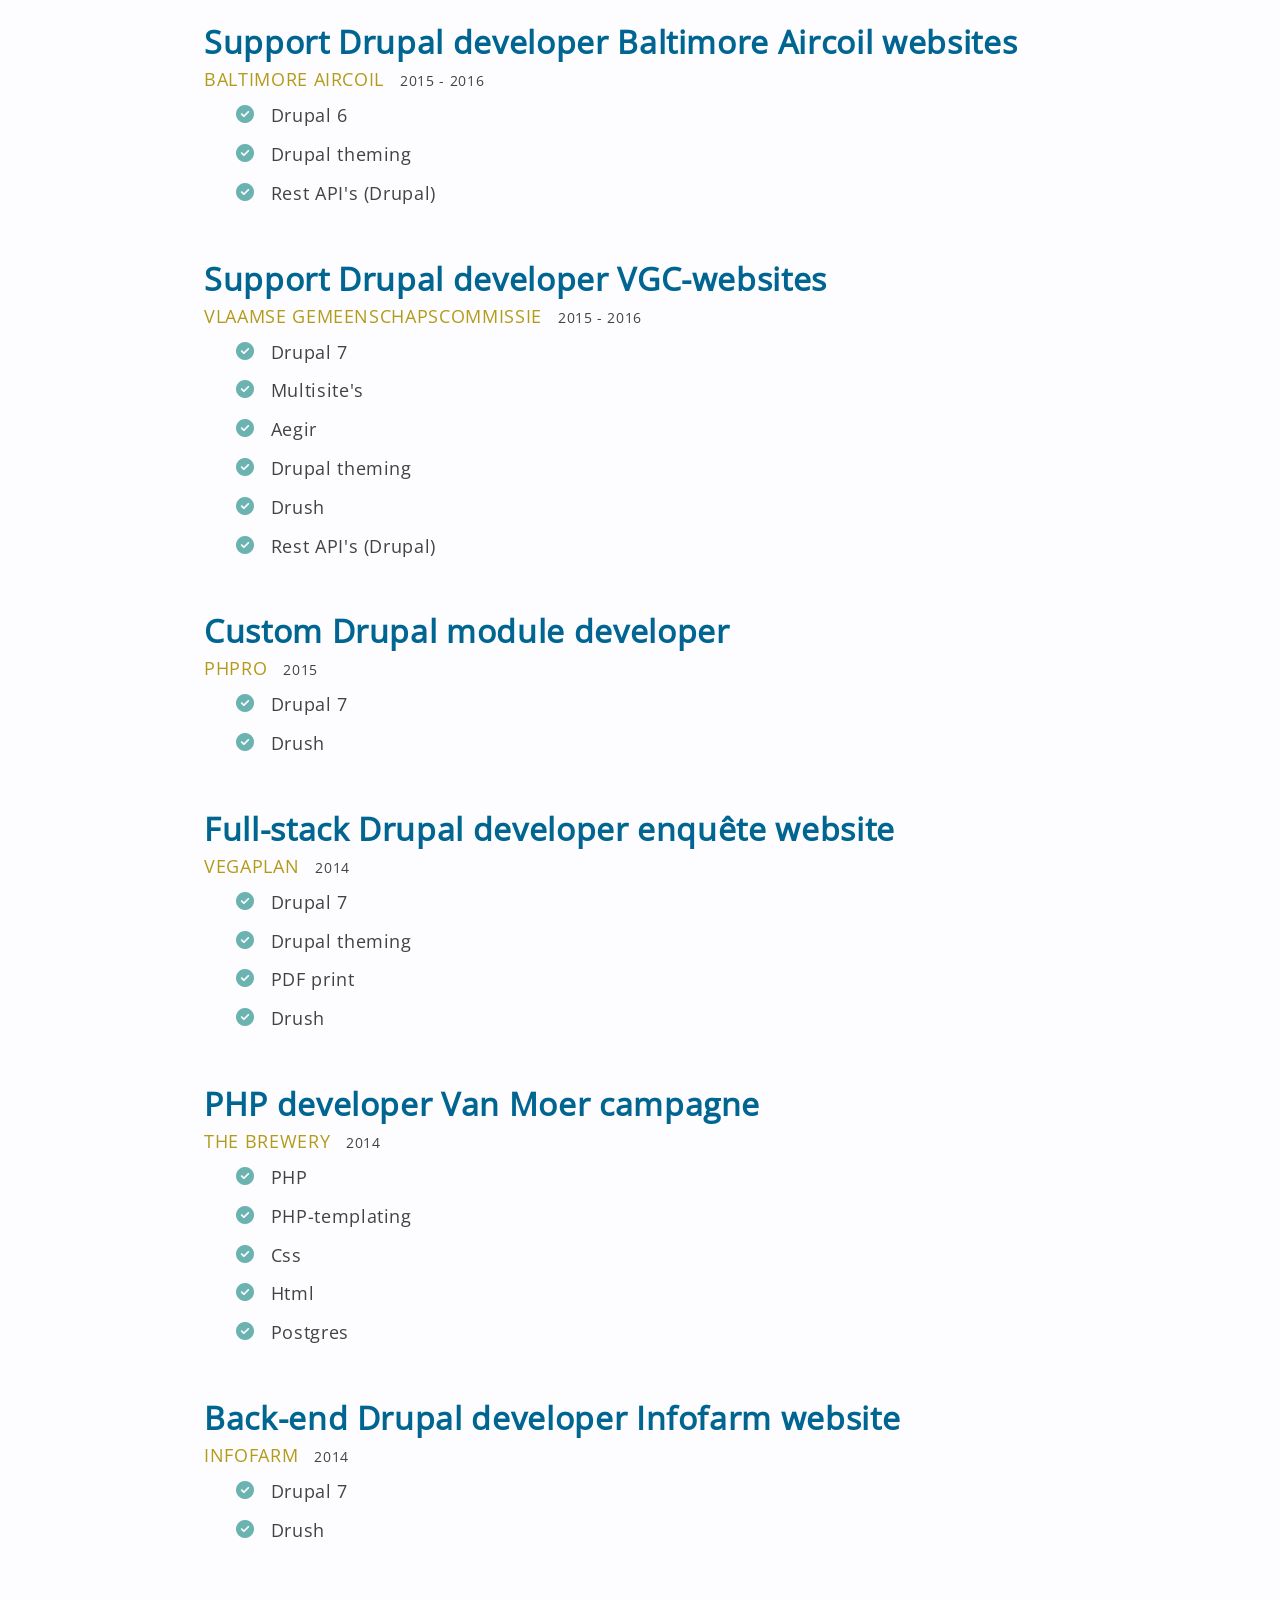
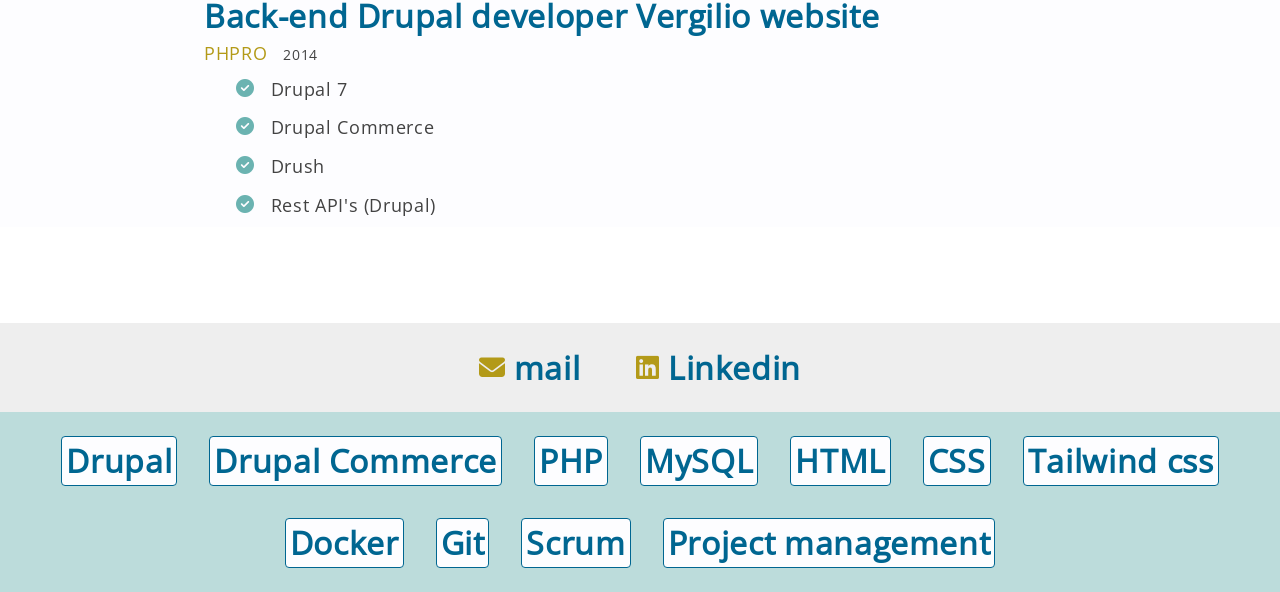
==== commit bcfa0b3d: "correcting orea sano" ====
--- a/projects/index.html
+++ b/projects/index.html
@@ -64,7 +64,7 @@
           </li>
           <li>
             <h3>Freelance Drupal developer</h3>
-            <p class="when">Orea-Sano<span class="projects-when">2025</span></p>
+            <p class="when">Oréa Sano<span class="projects-when">2025</span></p>
             <ul class="experience-skills">
               <li><i class="fa-solid fa-circle-check"></i>Drupal 10</li>
               <li><i class="fa-solid fa-circle-check"></i>Sass, Twig</li>
